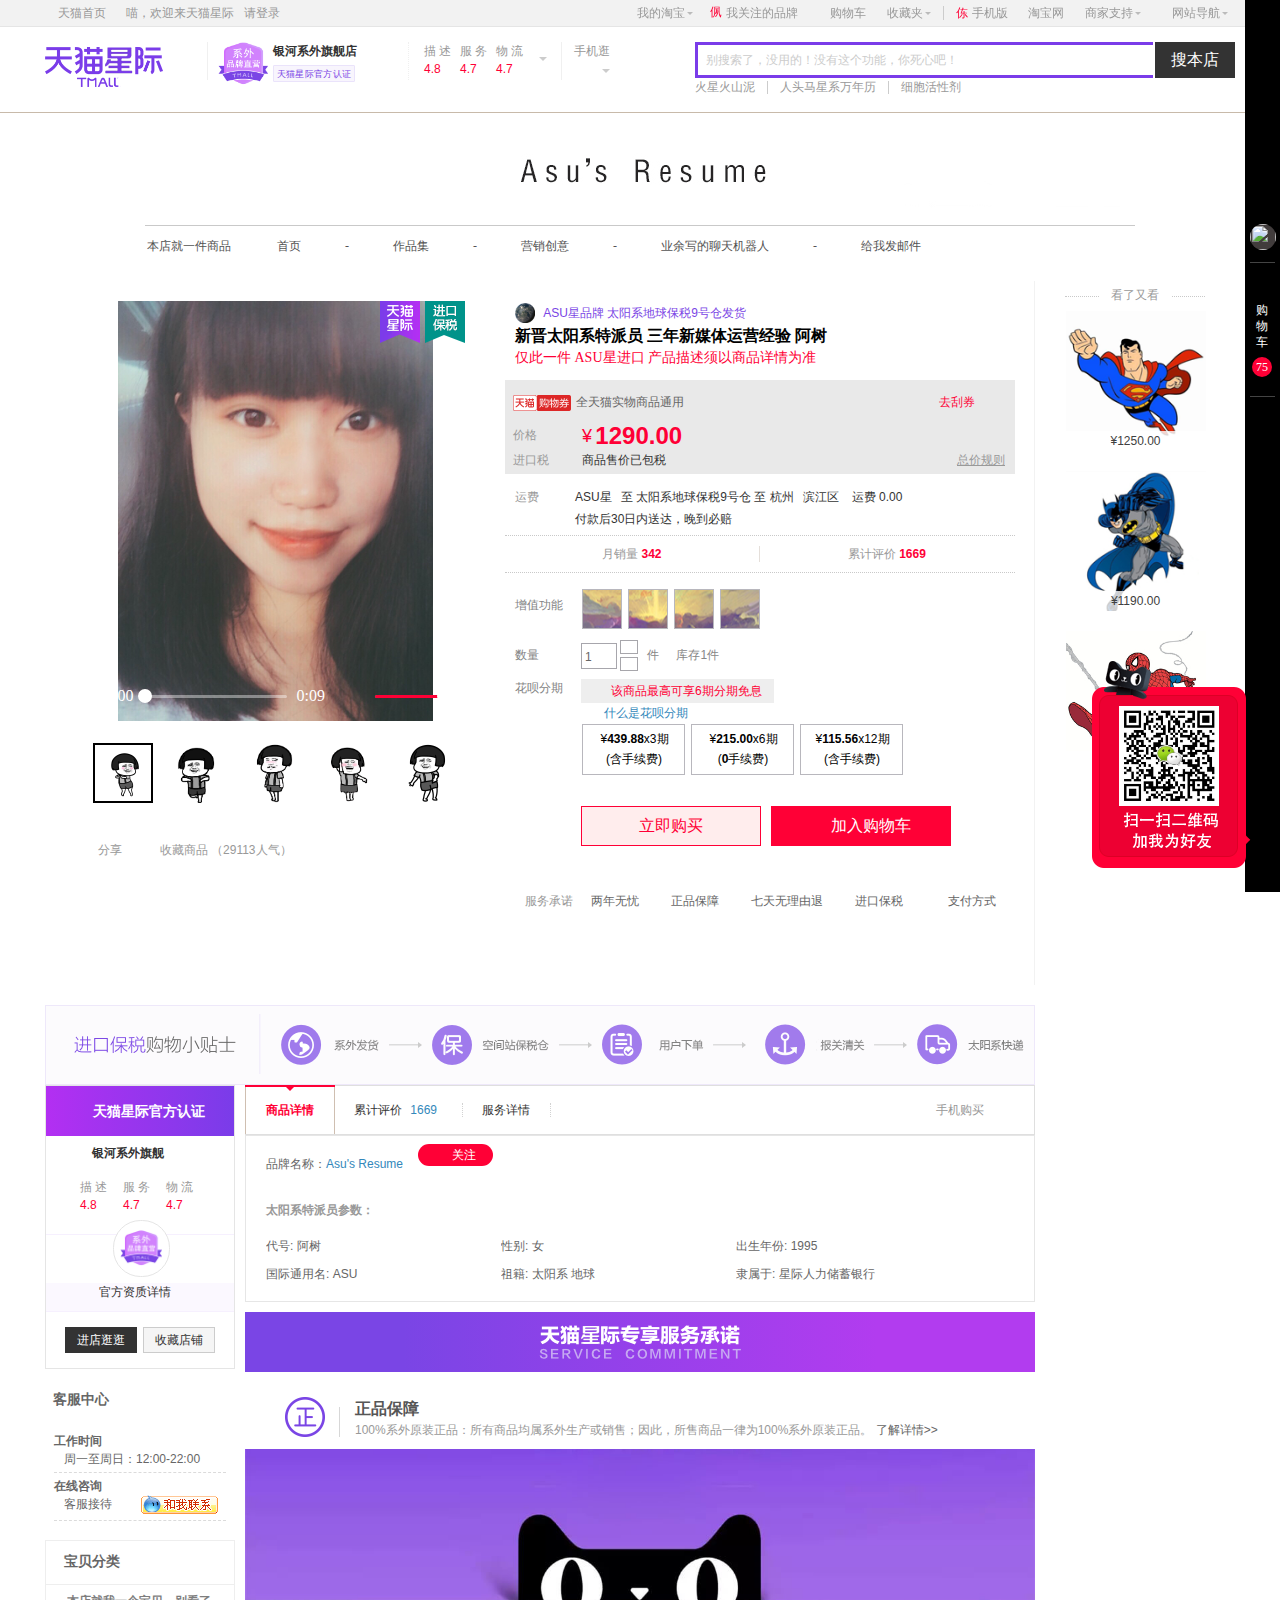
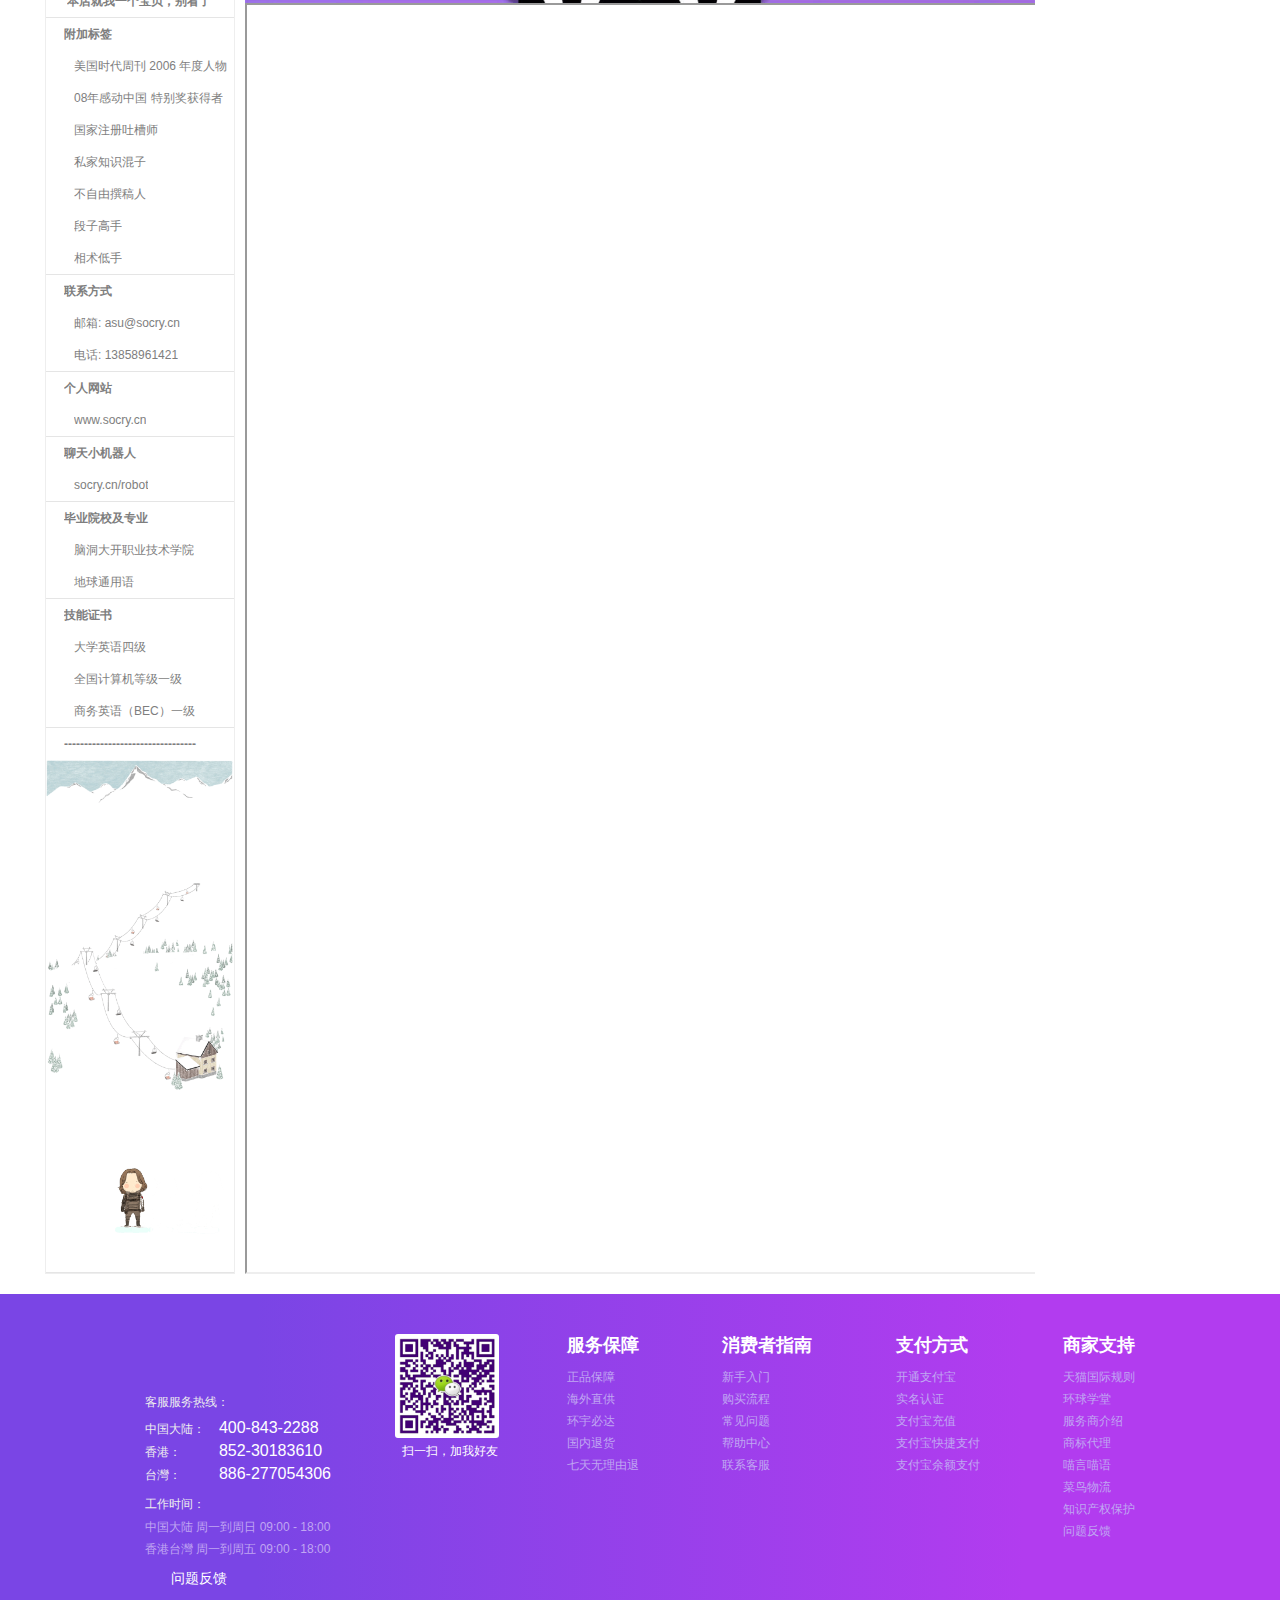
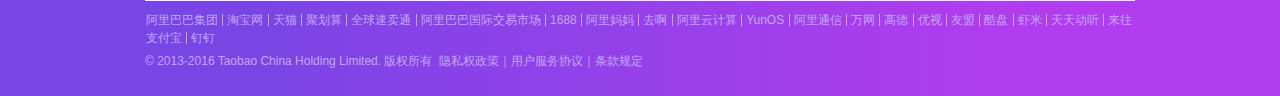
==== index1.html @ ecffc0b3 "Add files via upload" ====
﻿<html class="w1190 ks-gecko55 ks-gecko ks-firefox55 ks-firefox w1190 ks-webkit537 ks-webkit ks-chrome55 ks-chrome browser-Chromium w1190 ks-webkit537 ks-webkit ks-chrome55 ks-chrome browser-Chromium w1190 ks-webkit537 ks-webkit ks-chrome55 ks-chrome browser-Chromium w1190 ks-webkit537 ks-webkit ks-chrome55 ks-chrome browser-Chromium w1190 ks-webkit537 ks-webkit ks-chrome55 ks-chrome browser-Chromium w1190 w1190 ks-webkit537 ks-webkit ks-chrome55 ks-chrome browser-Chromium w1190 ks-webkit537 ks-webkit ks-chrome55 ks-chrome browser-Chromium w1190 ks-gecko56 ks-gecko ks-firefox56 ks-firefox"><head>
<meta content="text/html; charset=UTF-8" http-equiv="Content-Type">





    <meta charset="gbk">
    <meta name="renderer" content="webkit">
    <meta http-equiv="X-UA-Compatible" content="IE=Edge">
    


   	<meta name="keywords" content="星际特派员阿树">
<meta name="description" content="欢迎前来淘宝网实力旺铺，选购星际特派员 搞笑夫斯基 阿树,想了解详情更多与阿树有关的消息，请进入银河系外旗舰实力旺铺，更多商品任你选购">



                                

                        		                                                                                                        		                                                                                        		        		


                                                                                                                		                                        		                                                        		        								

                                

                        												        		                                                                        										                						

                                
												
		






        				    
    
                    
    
            <title>星际特派员 阿树-tmall.universe天猫星际</title>
    <link rel="shortcut icon" href="pic/l.png" type="image/x-icon">
    
                        

                    

        <!-- globalmodule version: 3.0.80 -->







    
                        
            
                
	
            <meta name="spm-id" content="a220o">
    			<meta name="referrer" content="always">
					<meta name="microscope-data" content="pageId=1315923554;prototypeId=2;siteId=2; shopId=149507399; userid=2821996749;">
	            
    
    
    
    
    
    

    
    
            
          
 
    

        

             




<link rel="canonical" href="index.html"><link rel="alternate" hreflang="zh-Hant" href="index.html">




<link media="all" href="index.css" type="text/css" rel="stylesheet">
</head>
<body class="enableHover" data-spm="1000855"><iframe style="width: 1px; height: 1px; position: absolute; display: none;" src="index_1.html" data-spm-act-id="0.0.0.0.0"></iframe>

                            <!-- common header-->
            





    
    <!--from fragment-->
<div id="site-nav" data-spm="a2226mz" role="navigation" data-spm-max-idx="19">
    <div id="sn-bg">
        <div class="sn-bg-right">
        </div>
    </div>
    <div id="sn-bd">
        <b class="sn-edge"></b>
        <div class="sn-container">
            <p class="sn-back-home"><i class="mui-global-iconfont">󰄫</i><a href="#" data-spm-anchor-id="a220o.1000855.a2226mz.2">天猫首页</a></p><p id="login-info" class="sn-login-info"><em>喵，欢迎来天猫星际</em><a class="sn-login" href="#" target="_top" data-spm-anchor-id="a220o.1000855.a2226mz.7">请登录</a></p>
            <ul class="sn-quick-menu">
                <li class="sn-mytaobao menu-item j_MyTaobao">
                    <div class="sn-menu">
                        <a class="menu-hd" href="#" target="_top" rel="nofollow" tabindex="0" aria-haspopup="true" aria-expanded="false" data-spm-anchor-id="a220o.1000855.a2226mz.8">我的淘宝<b></b></a>
                        <div class="menu-bd" role="menu" aria-hidden="true" id="menu-210">
                            <div class="menu-bd-panel" id="myTaobaoPanel">
                                <a href="#" target="_top" rel="nofollow" data-spm-anchor-id="a220o.1000855.a2226mz.9">已买到的宝贝</a>
                                <a href="#" target="_top" rel="nofollow" data-spm-anchor-id="a220o.1000855.a2226mz.10">已卖出的宝贝</a>
                            </div>
                        </div>
                    </div>
                </li>
                <li class="sn-seller-center hidden j_SellerCenter">
                    <a target="_top" href="https://mai.taobao.com/seller_admin.htm" data-spm-anchor-id="a220o.1000855.a2226mz.11">商家中心</a>
                </li>
                <li class="sn-mybrand"><i class="mui-global-iconfont">㑉</i>
                    <a target="_top" id="J_SnMyBrand" class="sn-mybrand-link" href="#" data-spm-anchor-id="a220o.1000855.a2226mz.12">我关注的品牌</a>
                </li>
                <li class="sn-cart"><i class="mui-global-iconfont">󰅈</i>
                    <a class="sn-cart-link" href="#" target="_top" rel="nofollow" data-spm-anchor-id="a220o.1000855.a2226mz.13">购物车</a>
                </li>
                <li class="sn-favorite menu-item">
                    <div class="sn-menu">
                        <a class="menu-hd" href="#" target="_top" rel="nofollow" tabindex="0" aria-haspopup="true" aria-expanded="false" data-spm-anchor-id="a220o.1000855.a2226mz.14">收藏夹<b></b></a>

                        <div class="menu-bd" role="menu" aria-hidden="true" id="menu-212">
                            <div class="menu-bd-panel">
                                <a href="#" target="_top" rel="nofollow" data-spm-anchor-id="a220o.1000855.a2226mz.15">收藏的宝贝</a>
                                <a href="#" target="_top" rel="nofollow" data-spm-anchor-id="a220o.1000855.a2226mz.16">收藏的店铺</a>
                            </div>
                        </div>
                    </div>
                </li>
                <li class="sn-separator"></li>
                <li class="sn-mobile">
                    <i class="mui-global-iconfont">㑈</i>
                    <a title="天猫无线" target="_top" class="sn-mobile-link" href="#" data-spm-anchor-id="a220o.1000855.a2226mz.17">手机版</a>
                </li>
                <li class="sn-home">
                    <a href="#" data-spm-anchor-id="a220o.1000855.a2226mz.18">淘宝网</a>
                </li>
                <li class="sn-seller menu-item">
                    <div class="sn-menu J_DirectPromo">
                        <a class="menu-hd" href="#" target="_top" data-spm-anchor-id="a220o.1000855.a2226mz.19">商家支持<b></b></a>
                        <div class="menu-bd sn-seller-lazy">
                        </div>
                    </div>
                </li>
                <li class="sn-sitemap">
                    <div class="sn-menu">
                        <h3 class="menu-hd"><i class="mui-global-iconfont"></i><span>网站导航</span><b></b></h3>
                        <div class="menu-bd sn-sitemap-lazy sn-sitemap-bd" data-spm="a2228l4">
                        </div>
                    </div>
                </li>
            </ul>
        </div>
    </div>
</div>


<div id="header" class="tm-chn-hk ">
<!-- global logo-->
<div id="headerCon">
            


<span id="mallLogo" data-module-id="100">
  <span class="mlogo">
    <a href="#" target="_top" title="天猫国际" style="width: 118px; height: 40px;" data-spm-anchor-id="a220o.1000855.0.0">
    	<img src="pic/1.png" style="width: 118px; height: 40px;" alt="天猫国际Tmall.hk">
    </a>
  </span>
  
</span>
    
        
        <div id="shopExtra" data-spm="1997427721" data-spm-max-idx="2">
    <div class="slogo">
                    <div class="slogo-shoptag" style="width: 50px; height: 43px;">
                
                                    <img src="pic/2.png" alt="logo图">
                            </div>
                <a class="slogo-shopname" href="https://socry.cn" data-spm="d4918089" data-spm-anchor-id="a220o.1000855.1997427721.d4918089"><strong>银河系外旗舰店</strong></a>
        <div class="slogo-extraicon slogo-extraicon-hasicon  ">
                        <span class="slogo-shoptag-icon slogo-shoptag-icon-2"><span class="slogo-shoptag-icon-font">天猫星际官方认证</span></span>
                        <span class="ww-light ww-static" data-nick="danielwellington%E6%B5%B7%E5%A4%96%E6%97%97%E8%88%B0" data-tnick="danielwellington%E6%B5%B7%E5%A4%96%E6%97%97%E8%88%B0" data-encode="true" data-display="inline" data-icon="static"><a href="https://socry.cn/Robot" target="_top" class="ww-inline ww-online" title="点此可以直接和卖家交流选好的宝贝，或相互交流网购体验，还支持语音视频噢。" data-spm-anchor-id="a220o.1000855.1997427721.2"><span>旺旺在线</span></a></span>
        </div>
    </div>
    <div id="shop-info">
    <div style="display: none;">
        <input id="dsr-url" value="//count.taobao.com/counter3?keys=SM_368_dsr-250f61df17fa7b512d675264b2f9e528" type="hidden">
        <input id="dsr-userid" value="2821996749" type="hidden">
        <input id="dsr-ratelink" value="//rate.taobao.com/user-rate-UvCgyvFkSMCc0OQTT.htm" type="hidden">
    </div>
        
        <div class="main-info">
                                    <div class="shopdsr-item">
                    <div class="shopdsr-title">描 述</div>
                                            <div class="shopdsr-score shopdsr-score-equal-ctrl"><span class="shopdsr-score-con">4.8</span><s class="shopdsr-score-equal"></s></div>
                                    </div>
                                        <div class="shopdsr-item">
                    <div class="shopdsr-title">服 务</div>
                                            <div class="shopdsr-score shopdsr-score-equal-ctrl"><span class="shopdsr-score-con">4.7</span><s class="shopdsr-score-equal"></s></div>
                                    </div>
                                        <div class="shopdsr-item">
                    <div class="shopdsr-title">物 流</div>
                                            <div class="shopdsr-score shopdsr-score-equal-ctrl"><span class="shopdsr-score-con">4.7</span><s class="shopdsr-score-equal"></s></div>
                                    </div>
                        <a class="slogo-triangle"><i class="icon-triangle"></i></a>
            </div>
                    <!--isHK:  ,isShow: false -->
    <div class="extra-info ">
        <textarea class="ks-datalazyload" tabindex="-1">                &lt;div class="bd"&gt;
            &lt;div data-spm="d4918101" class="shop-rate"&gt;
                                    &lt;h4&gt;店铺动态评分&lt;!--盟主aaa--&gt;
                        &lt;span class="compare"&gt;与同行业相比&lt;/span&gt;
                    &lt;/h4&gt;
                    &lt;ul&gt;
                        &lt;li&gt;
                            描述相符：&lt;a target="_blank" href="//rate.taobao.com/user-rate-UvCgyvFkSMCc0OQTT.htm"&gt;
                                                            &lt;em class="count" title="4.83269分"&gt;4.8&lt;/em&gt;
                                                    &lt;span class="rateinfo" title="计算规则:(同行业平均分-店铺得分)/(同行业平均分-同行业店铺最低得分)"&gt;
                                                                                                                    &lt;b class="lower"&gt;&lt;/b&gt;&lt;em class="lower"&gt;0.70%&lt;/em&gt;
                                                                                                            &lt;/span&gt;
                                                    &lt;/a&gt;
                        &lt;/li&gt;
                        &lt;li&gt;
                            服务态度：&lt;a target="_blank" href="//rate.taobao.com/user-rate-UvCgyvFkSMCc0OQTT.htm"&gt;
                                                            &lt;em class="count" title="4.79383分"&gt;4.7&lt;/em&gt;
                                                &lt;span class="rateinfo" title=" 计算规则:(店铺得分-同行业平均分)/(同行业店铺最高得分-同行业平均分) "&gt;
                                                                                                            &lt;b class="fair"&gt;&lt;/b&gt;&lt;em&gt;--------&lt;/em&gt;
                                                                                                    &lt;/span&gt;
                                                    &lt;/a&gt;
                        &lt;/li&gt;
                        &lt;li&gt;
                            发货速度：&lt;a target="_blank" href="//rate.taobao.com/user-rate-UvCgyvFkSMCc0OQTT.htm"&gt;
                                                            &lt;em class="count" title="4.74493分"&gt;4.7&lt;/em&gt;
                                                &lt;span class="rateinfo" title="计算规则:(同行业平均分-店铺得分)/(同行业平均分-同行业店铺最低得分)"&gt;
                                                                                                            &lt;b class="lower"&gt;&lt;/b&gt;&lt;em
                                                            class="lower"&gt;1.84%&lt;/em&gt;
                                                                                                    &lt;/span&gt;
                                                    &lt;/a&gt;
                        &lt;/li&gt;
                    &lt;/ul&gt;
                            &lt;/div&gt;
            &lt;div class="extend"&gt;
                &lt;h4 class="title"&gt;店铺服务&lt;/h4&gt;
                &lt;ul&gt;
                    &lt;li class="shopkeeper"&gt;
                        &lt;label&gt;掌　　柜：&lt;/label&gt;
                        &lt;div class="right"&gt;
                            &lt;a href="//rate.taobao.com/user-rate-UvCgyvFkSMCc0OQTT.htm" data-spm="d4918097"&gt;danielwellington海外旗舰&lt;/a&gt;
                        &lt;/div&gt;
                    &lt;/li&gt;

                    &lt;li&gt;
                        &lt;label&gt;客　　服：&lt;/label&gt;
                        &lt;div class="right"&gt;
                                        &lt;span class="J_WangWang ww-light ww-large" data-nick="danielwellington%E6%B5%B7%E5%A4%96%E6%97%97%E8%88%B0" data-tnick="danielwellington%E6%B5%B7%E5%A4%96%E6%97%97%E8%88%B0"
                                              data-encode="true" data-display="inline" data-icon="static"&gt;&lt;/span&gt;
                        &lt;/div&gt;
                    &lt;/li&gt;

                    
                    
                    


                    &lt;li class="locus"&gt;
                        &lt;label&gt;
                            所 在 地：
                        &lt;/label&gt;
                                                    &lt;div class="right"&gt;
                                广东,  深圳
                            &lt;/div&gt;
                                            &lt;/li&gt;
                    
                    
                                    &lt;/ul&gt;
            &lt;/div&gt;

            &lt;div class="other"&gt;
                &lt;a class="enter-shop" href="https://socry.cn" data-spm="d4918105"&gt;&lt;i&gt;&lt;/i&gt;&lt;span&gt;进店逛逛&lt;/span&gt;&lt;/a&gt;
                &lt;a id="xshop_collection_href"
                   href="https://socry.cn"
                   mercury:params="id=149507399&amp;itemid=149507399&amp;itemtype=0&amp;ownerid=250f61df17fa7b512d675264b2f9e528"
                   class="J_PopupTrigger collection xshop_sc J_TDialogTrigger J_TokenSign" data-width="440"
                   data-height="290" data-closebtn="true"&gt;
                    &lt;i&gt;&lt;/i&gt;&lt;span&gt;收藏本店&lt;/span&gt;
                &lt;/a&gt;
            &lt;/div&gt;
        &lt;/div&gt;
        </textarea>
    </div>
    </div>
    </div><div class="shopwt"><div class="shopwt-desc">
    <div class="shopwt-title">手机逛</div>
    <i class="shopwt-qr"></i>
</div>
<a class="slogo-triangle">
    <i class="icon-triangle"></i>
</a>
<div class="tm-qrcode-hpic">
    <img width="140">
    <p class="J_QrcodeHeadText">扫一扫，手机逛起来</p>
</div></div>
    
<div class="header-extra">
    <div id="mallSearch" class="mall-search">
                                <form name="searchTop" action="index.html" class="mallSearch-form" accept-charset="gbk">
            <fieldset>
                <legend>天猫搜索</legend>
                <div class="mallSearch-input clearfix">
                    <div class="defaultSearch">
                        <div id="s-combobox-1046" class="s-combobox"><div class="s-combobox-input-wrap"><input name="q" accesskey="s" autocomplete="off" x-webkit-speech="" x-webkit-grammar="builtin:translate" value="" id="mq" class="s-combobox-input" role="combobox" aria-haspopup="true" title="请输入搜索文字" aria-label="请输入搜索文字" type="text"></div><label for="mq" class="s-combobox-placeholder" style="color: rgb(204, 204, 204); visibility: visible;">别搜索了，没用的！没有这个功能，你死心吧！</label></div>
                        <button id="J_SearchBtn" type="submit">
                                                    搜天猫星际
                                                <s></s></button>
                                        </div>
                    <button id="J_CurrShopBtn" class="currShopBtn" type="button">搜本店<s></s></button>
                    <input id="J_Type" name="type" value="p" type="hidden">
                    <input id="J_MallSearchStyle" name="style" value="" type="hidden">
                    <input id="J_Cat" name="cat" value="all" type="hidden">
                </div>
            </fieldset>
        </form>
    <ul class="s-hot-query"><li class=""><a href="javascript:;" data-params="q=火星火山泥&amp;type=p&amp;cat=55858041&amp;click_id=火星火山泥&amp;from=hk.detail.pc_0.1_hq" data-spm-anchor-id="a220o.1000855.0.0">火星火山泥</a></li><li class=""><a href="javascript:;" data-params="q=人头马星系万年历&amp;type=p&amp;cat=55874043&amp;click_id=人头马星系万年历&amp;from=hk.detail.pc_0.2_hq" data-spm-anchor-id="a220o.1000855.0.0">人头马星系万年历</a></li><li class=""><a href="javascript:;" data-params="q=细胞活性剂&amp;type=p&amp;cat=50108176&amp;click_id=细胞活性剂&amp;from=hk.detail.pc_0.3_hq">细胞活性剂</a></li></ul></div>
</div>
</div>
            <input id="J_ShopSearchUrl" value="#" type="hidden">
    </div>

    
   <div data-spm="1998132232" id="J_dingtian">
    			
			<!--  ESIBanner开始 -->
		<!-- position : TOP , params:  -->
						<!--  ESIBanner结束 -->
	    </div>
    

            <div id="page">
<div id="content" data-cat="J_Cat" data-type="normal">
				


	
	
				<!-- 店铺异步，不会显示页头 -->
		<!--hdkey:new_p_lazy_sid149507399_pid1315923554,cacheAt:2017-10-05 20:26:56,ip:sitemisc010179030187.et2--><div class="tb-shop" id="hd"><div class="layout grid-m J_TLayout" data-widgetid="14597044157" data-componentid="23" data-prototypeid="23" data-id="14597044157" data-max="">
        <div class="col-main">
        <div class="main-wrap J_TRegion" data-modules="main" data-width="h990" data-max="">
            <div class="J_TModule" data-widgetid="16452694095" id="shop16452694095" data-componentid="5001" data-spm="110.0.5001-16452694095" microscope-data="5001-16452694095" data-title="店铺招牌">    <div class="skin-box tb-module tshop-pbsm tshop-pbsm-shop-custom-banner" style="position: relative;">
        <s class="skin-box-tp"><b></b></s>
        <div class="skin-box-hd disappear">
            <i class="hd-icon"></i>

            <h3><span>店标</span></h3>

            <div class="skin-box-act">
                <a href="#" class="more">更多</a>
            </div>
        </div>
        <div class="skin-box-bd">
                                                                            
            
            <div>
                                    <div class="banner-box"><div class="rel" data-title="power by junezx 3.0" style="position: relative; overflow: visible; width: 1920px; height: 120px; background: rgb(255, 255, 255) url('pic/3.jpg') no-repeat scroll 50% 50%; line-height: normal; margin-left: 50%; left: -960px; z-index: 1;" data-rn="av0it">&nbsp;</div></div>
                            </div>
                    </div>
        <s class="skin-box-bt"><b></b></s>
                    
        
        

    </div>
</div>
<div class="J_TModule" data-widgetid="14597044159" id="shop14597044159" data-componentid="5002" data-spm="110.0.5002-14597044159" microscope-data="5002-14597044159" data-title="导航" data-spm-max-idx="11"><!-- navigatorForCharge,${renderForDetailLeft}, ${showForceShow} dcPageId: -->
<!--hasDcOnNav :  , hasDcPage :  , isMQQ:${isMQQ}, pageType:2 -->
<div class="skin-box tb-module tshop-pbsm tshop-pbsm-shop-nav-ch " style="display: block; visibility: visible;">
    <s class="skin-box-tp"><b></b></s>

    <div class="skin-box-bd">
                    <div class="all-cats popup-container">
                <div class="all-cats-trigger popup-trigger">
                    <a class="link " data-spm-wangpu-module-id="5002-14597044159" data-spm-anchor-id="a220o.1000855.w5002-14597044159.1">
                     <span class="title">
                                                      本店就一件商品
                                              </span>
                        <i class="popup-icon"></i>
                    </a>
                </div>
                
            </div>
                <ul class="menu-list">
                        			                             				                            <li class="menu" data-page-id="1315923553">
                            <a class="link" href="#" rel="nofollow" data-spm-wangpu-module-id="5002-14597044159" data-spm-anchor-id="a220o.1000855.w5002-14597044159.2"><span class="title">首页</span></a>   <!--444 1315923553   0 444-->
                        </li>
					                    
                    <!-- isShowHuodongNavTab:  -->
                    
                
                                     			                                                                         <!-- notShowPageIds:  id: 1505913404  type: 2 -->
                                                <li class="menu" data-page-id="1505913404">
                            <!--  item.id=1505913404  ugoPageId= -->
                                                        <a class="link" rel="nofollow" data-spm-wangpu-module-id="5002-14597044159" data-spm-anchor-id="a220o.1000855.w5002-14597044159.3">
                                    <span class="title">-</span></a><a class="link" href="http://socry.cn/z" rel="nofollow" data-spm-wangpu-module-id="5002-14597044159" data-spm-anchor-id="a220o.1000855.w5002-14597044159.3" target="_blank">
                                    <span class="title">作品集</span></a>
                        </li>
                                                            
                                     			                                                                         <!-- notShowPageIds:  id: 1440637746  type: 2 -->
                                                <li class="menu" data-page-id="1440637746">
                            <!--  item.id=1440637746  ugoPageId= -->
                                                        <a class="link" rel="nofollow" data-spm-wangpu-module-id="5002-14597044159" data-spm-anchor-id="a220o.1000855.w5002-14597044159.4">
                                    <span class="title">-</span></a>
                        </li>
                                                            
                                     			                                                                         <!-- notShowPageIds:  id: 1333673440  type: 2 -->
                                                <li class="menu" data-page-id="1333673440">
                            <!--  item.id=1333673440  ugoPageId= -->
                                                        <a class="link" href="#" rel="nofollow" data-spm-wangpu-module-id="5002-14597044159" data-spm-anchor-id="a220o.1000855.w5002-14597044159.5">
                                    <span class="title"> 营销创意 </span></a>
                        </li>
                                                            
                                     			                                                                         <!-- notShowPageIds:  id: 1333669263  type: 2 -->
                                                <li class="menu" data-page-id="1333669263">
                            <!--  item.id=1333669263  ugoPageId= -->
                                                        <a class="link" rel="nofollow" data-spm-wangpu-module-id="5002-14597044159" data-spm-anchor-id="a220o.1000855.w5002-14597044159.6" target="_blank">
                                    <span class="title">-</span></a>
                        </li>
                                                            
                                     			                                                                         <!-- notShowPageIds:  id: 1359710154  type: 2 -->
                                                <li class="menu" data-page-id="1359710154">
                            <!--  item.id=1359710154  ugoPageId= -->
                                                        <a class="link" href="http://socry.cn/robot" rel="nofollow" data-spm-wangpu-module-id="5002-14597044159" data-spm-anchor-id="a220o.1000855.w5002-14597044159.7" target="_blank">
                                    <span class="title"> 业余写的聊天机器人 </span></a>
                        </li>
                                                            
                                     			                                                                         <!-- notShowPageIds:  id: 1315923556  type: 2 -->
                                                <li class="menu" data-page-id="1315923556">
                            <!--  item.id=1315923556  ugoPageId= -->
                                                        <a class="link" rel="nofollow" data-spm-wangpu-module-id="5002-14597044159" data-spm-anchor-id="a220o.1000855.w5002-14597044159.8">
                                    <span class="title">-</span></a>
                        </li>
                                                            
                                     			                                                                         <!-- notShowPageIds:  id: 1512904954  type: 2 -->
                                                
                                                            
                                     			                                                                         
                                                
                                                            
                                     			                                                 <li class="menu" data-link-id="13604638">
                                                                    <a class="link" href="#" target="_top" rel="nofollow" data-spm-wangpu-module-id="5002-14597044159" data-spm-anchor-id="a220o.1000855.w5002-14597044159.11"><span class="title"> 给我发邮件 </span></a>
                    </li>
                
                                             </ul>
    </div>
    <s class="skin-box-bt"><b></b></s>
            
    </div>
</div>

        </div>
    </div>
</div> </div>
		<div id="detail"><div id="J_DetailMeta" class="tm-detail-meta tm-clear" role="form">
<div class="tm-clear">

	
<div class="tb-property">
		        <div class="tb-wrap">
	    			
<div class="tb-detail-hd">
    
  
<div class="fromName"><img src="pic/se.png" width="20" height="20">&nbsp;ASU星品牌 太阳系地球保税9号仓发货</div><h1 data-spm="1000983">	
					 新晋太阳系特派员 三年新媒体运营经验 阿树
	</h1>

			
 	<p class="newp">
				
		        							仅此一件 ASU星进口   产品描述须以商品详情为准						
			</p>
                                    <div class="tb-detail-sellpoint"></div></div>
							 				<!--引入normalBasic-->
				<div class="tm-fcs-panel">
    		 	    <div class="tm-coupon-panel"><img src="pic/6.png" height="16">全天猫实物商品通用 <a id="J_guaGuaKaPc" target="_blank" data-spm-anchor-id="a220o.1000855.0.0">去刮券</a></div><dl class="tm-price-panel tm-price-cur" id="J_StrPriceModBox">
        <dt class="tb-metatit">价格</dt>
        <dd><em class="tm-yen">¥</em> <span class="tm-price">1290.00</span><div class="staticPromoTip">
					<!--rullBanner ids:$ids true-->

			</div></dd>
    </dl><dl class="tm-promo-panel" id="J_PromoPrice" data-label="促销价" style="display: none;"><dt class="tb-metatit">促销价</dt><dd></dd></dl>
	 
                 
<dl class="tm-shopPromo-panel"></dl><dl class="tariff-rule"><dt class="tb-metatit">进口税</dt><dd>商品售价已包税<a href="#" class="c_totalRule" data-spm-anchor-id="a220o.1000855.0.0">总价规则</a></dd></dl></div>
<div class="tb-meta">
     	        <dl class="tm-delivery-panel" id="J_RSPostageCont"><dt class="tb-metatit">运费</dt><dd>
            <div class="tb-postAge"><span class="tb-deliveryAdd" id="J_deliveryAdd">ASU星</span><span id="J_interRegion">&nbsp;至&nbsp;太阳系地球保税9号仓&nbsp;</span>至
                <span id="J_AddrSelectTrigger" class="mui_addr_tri"><span role="button" tabindex="0" aria-haspopup="true" data-code="330700" class="mui_addr_tri_1">杭州<i class="mui_addr_icon"></i></span><span role="button" tabindex="0" aria-haspopup="true" data-code="330702" class="mui_addr_tri_2">滨江区<i class="mui_addr_icon"></i></span></span>
                <div id="J_PostageToggleCont" class="tb-postAge-info"><p>     运费     <em class="tm-yen">0.00</em>           </p></div>
				            </div>
                    <div class="signText">付款后30日内送达，晚到必赔</div></dd></dl>
	    	 
											</div>
<ul class="tm-ind-panel">
                 			<li class="tm-ind-item tm-ind-sellCount" data-label="月销量"><div class="tm-indcon"><span class="tm-label">月销量</span><span class="tm-count">342</span></div></li>
            <li class="tm-ind-item tm-ind-reviewCount canClick tm-line3" id="J_ItemRates"><div class="tm-indcon"><span class="tm-label">累计评价</span><span class="tm-count">1669</span></div></li>
    	
			</ul>

				  	<div class="tb-key">
		<div class="tb-skin">
    		<div class="tb-sku">
                																						
			
			
													<dl class="tb-prop tm-sale-prop tm-clear tm-img-prop ">
					<dt class="tb-metatit">增值功能</dt>
										<dd>
					<ul data-property="增值功能" class="tm-clear J_TSaleProp tb-img     ">
			
					  										<li data-value="1627207:3232483" title="学习能力强">
						<a href="#" style="background:url(pic/p1.png) center no-repeat;" role="button" tabindex="0" data-spm-anchor-id="a220o.1000855.0.0">
														<span>学习能力强</span>
						</a>
					</li>
						    														
			
			
									
					  										<li data-value="1627207:3232484" title="擅于总结归纳，举一反三">
						<a href="#" style="background:url(pic/p2.png) center no-repeat;" role="button" tabindex="0">
														<span>擅于总结归纳，举一反三</span>
						</a>
					</li>
						    														
			
			
									
					  										<li data-value="1627207:3232481" title="愿意思考，想法天马行空">
						<a href="#" style="background:url(pic/p3.png) center no-repeat;" role="button" tabindex="0">
														<span>愿意思考，想法天马行空</span>
						</a>
					</li>
						    														
			
			
									
					  										<li data-value="1627207:90554" title="具体看下方">
						<a href="#" style="background:url(pic/p4.png) center no-repeat;" role="button" tabindex="0">
														<span>具体看下方</span>
						</a>
					</li>
						    							</ul>
			  	</dd>
			  </dl>
														        										    				<dl class="tb-amount tm-clear">
	<dt class="tb-metatit">数量</dt>
	<dd id="J_Amount"><span class="tb-amount-widget mui-amount-wrap">
			<input class="tb-text mui-amount-input" value="1" maxlength="8" title="请输入购买量" type="text">
			<span class="mui-amount-btn">
                <span class="mui-amount-increase"></span>
                <span class="mui-amount-decrease"></span>
			</span>
						<span class="mui-amount-unit">件</span>
					</span>
		
					<em id="J_EmStock" class="tb-hidden" style="display: inline;">库存1件</em>
				<span id="J_StockTips">
											</span>
	</dd>
</dl>
    			                
				    			
    <dl id="J_Progressive" class="tb-prop tm-clear tb-hidden" style="display: block;">
        <dt class="tb-metatit">花呗分期</dt>
        <dd>
            <div class="huabeilabel"><p class="info"><i class="huabei"></i>该商品最高可享6期分期免息</p></div><div class="mui-msg mui-msg-clean"><div class="mui-msg-con mui-msg-attention"><a href="https://service.tmall.com/support/tmall/knowledge-6703284.htm" target="_top">什么是花呗分期</a><s class="mui-msg-icon"></s></div></div><ul class="tm-clear">
                
            <li data-key="3p" class="progressive-item"><a href="#"><span class="j-content"><span class="tm-msg"><em>¥</em><strong>439.88</strong>x3期</span><br><span class="tm-feeDesc">(含手续费)</span></span></a><i>已选中</i></li><li data-key="6p" class="progressive-item"><a href="#"><span class="j-content"><span class="tm-msg"><em>¥</em><strong>215.00</strong>x6期</span><br><span class="tm-feeDesc">(<strong>0</strong>手续费)</span></span></a><i>已选中</i></li><li data-key="12p" class="progressive-item"><a href="#" data-spm-anchor-id="a220o.1000855.0.0"><span class="j-content"><span class="tm-msg"><em>¥</em><strong>115.56</strong>x12期</span><br><span class="tm-feeDesc">(含手续费)</span></span></a><i>已选中</i></li></ul>
        </dd>
    </dl>
        		<div class="tb-action tm-clear">
																	                <div class="tb-btn-buy tb-btn-sku">
                    <a id="J_LinkBuy" href="#" rel="nofollow" data-addfastbuy="true" title="点击此按钮，到下一步确认购买信息。" role="button" data-spm-anchor-id="a220o.1000855.0.0">立即购买<span class="ensureText">确认</span></a>
                </div>
							        						            <div class="tb-btn-basket tb-btn-sku"><a href="#" rel="nofollow" id="J_LinkBasket" role="button"><i></i>加入购物车<span class="ensureText">确认</span></a></div>
			            <div class="tb-btn-add tb-btn-sku tb-hidden"><a href="#" rel="nofollow" id="J_LinkAdd" role="button"><i></i>加入购物车</a></div>
        			</div>
            				</div>
        </div>
	</div>
	
		            <div class="tm-ser tm-clear">
                                                        	            <dl class="tm-clear">
                                    <dt class="tb-metatit">服务承诺</dt>
                                <dd class="tm-laysku-dd">
                    <ul class="tb-serPromise"><li><a href="#" title="商家依据服务规范在承诺的时效内向消费者提供退货或更换或维修或保养的服务" target="_top" data-spm-anchor-id="a220o.1000855.0.0">两年无忧</a></li><li><a href="#" title="承诺正品保障，假一赔五" target="_top" data-spm-anchor-id="a220o.1000855.0.0">正品保障</a></li><li><a href="#" title="七天无理由退" target="_top" data-spm-anchor-id="a220o.1000855.0.0">七天无理由退</a></li><li><a href="#" title="进口商品承诺由国内保税区发货" target="_top" data-spm-anchor-id="a220o.1000855.0.0">进口保税</a></li></ul>
                </dd>
            </dl>
                                						            	<div class="tm-pay-box">
                <div class="tm-pay">
                    <em class="pay-title">支付方式</em>
				                    <em title="显示所有信息" class="pay-toggler" id="J_Toggler" style="display: inline;"></em>
				                    <div data-spm="1998099674" class="pay-credit J_Paylist">
																										                                <a title="支持用绑定了支付宝的银行卡付款" href="#" target="_top">快捷支付 <s style="background: rgba(0, 0, 0, 0) url('pic/ju.png') no-repeat scroll center center;"></s></a>
														                                <a title="免费利用花呗额度支付，下月10号还款" href="#" target="_top">蚂蚁花呗 <s style="background: rgba(0, 0, 0, 0) url('pic/16.png') no-repeat scroll center center;"></s></a>
																																										                                <a title="支持使用余额宝付款，边赚边花" href="#" target="_top">余额宝 <s style="background: rgba(0, 0, 0, 0) url('pic/fg.png') no-repeat scroll center center;"></s></a>
													                    </div>
                </div>
            </div>
						    </div>
		    						
		
    </div>
</div>
<div data-spm="1997427645" class="tb-gallery" data-spm-max-idx="10">							<div class="tb-booth">
	<a href="javascript:void(0);" data-spm-anchor-id="a220o.1000855.1997427645.1">
	</a>
<i class="tm-video-play J_playVideo" style="display: none;">󰀓</i><i class="tm-video-stop J_stopVideo" style="display: inline;"><b></b><s></s></i><div class="tm-video-box" style="height: 420px; width: 420px;"><div class="lib-video vjs-has-started"><video class="lib-video" loop="" webkit-playsinline="webkit-playsinline" playsinline="playsinline" autoplay="true" poster="pic/img1.jpg" src="pic/36.mp4" type="video/mp4" id="360videoname"></video><div class="vjs-center-container loading">
        <button class="vjs-center-load vjs-button" role="button" type="button">
          <span class="vjs-control-text">Load</span>
        </button>
        <button class="vjs-center-start vjs-button" role="button" type="button">
          <span class="vjs-control-text">start</span>
        </button>
      </div><div class="vjs-control-bar">
        <button class="vjs-play-control vjs-control vjs-button vjs-playing" tabindex="0" role="button" type="button">
          <span class="vjs-control-text">Play</span>
        </button>
        <div class="progress-wrap"><div class="vjs-progress-bar ">
        <span class="current-time"><em class="J_CurrentTime">0:00</em></span>
        <span class="progress-bar J_ProgressBar">
          <span class="progress J_Progress" style="width: 1.89167%;">
            <span class="control J_Update"></span>
          </span>
        </span>
        <span class="total-time"><em class="J_TotalTime">0:09</em></span>
      </div></div>
        <div class="volume-wrap volume-show"><div class="vjs-volume-bar">
        <span class="vjs-icon-volume J_VolumeIcon vjs-icon-volume-muted"></span>
        <span class="volume-bar J_VolumeBar">
          <span class="volume J_Volume" style="width: 100%;">
            <span class="control J_Update"></span>
          </span>
        </span>
      </div></div>
        <button class="interact-item J_Interact_Item vjs-hidden"></button>
        <button class=" vjs-fullscreen-control vjs-control vjs-button " tabindex="0" role="button" type="button">
          <span class="vjs-control-text">Fullscreen</span>
        </button>
      </div></div></div></div>
<div class="tb-thumb-warp ">
	<a class="tb-thumb-left"><i></i></a>
	<div class="tb-thumb-content"> 
		<ul id="J_UlThumb" class="tb-thumb tm-clear">
												<li class="tb-selected">
						 						<a href="#" data-spm-anchor-id="a220o.1000855.1997427645.2"><img src="pic/a.gif" alt="商品预览图"></a>
					</li>
									<li class="">
												<a href="#" data-spm-anchor-id="a220o.1000855.1997427645.3"><img src="pic/b.gif" alt="商品预览图"></a>
					</li>
									<li class="">
												<a href="#" data-spm-anchor-id="a220o.1000855.1997427645.4"><img src="pic/c.gif" alt="商品预览图"></a>
					</li>
									<li class="">
												<a href="#" data-spm-anchor-id="a220o.1000855.1997427645.5"><img src="pic/d.gif" alt="商品预览图"></a>
					</li>
									<li class="">
												<a href="#" data-spm-anchor-id="a220o.1000855.1997427645.6"><img src="pic/e.gif" alt="商品预览图"></a>
					</li>
									</ul>
	</div>
	<a class="tb-thumb-right"><i></i></a>
</div>
		<p class="tm-action tm-clear">
    <span id="J_EditItem"></span>    			<a id="J_IShare" class="iShare tm-event" href="#" data-spm-anchor-id="a220o.1000855.1997427645.7"><i></i>分享</a>
				        <a id="J_AddFavorite" href="javascript:;" data-aldurl="//ald.taobao.com/recommend.htm?appId=03136&amp;itemId=546563288538 " class="favorite" data-spm-anchor-id="a220o.1000855.1997427645.8"><i></i><span>收藏商品</span></a>
			<!-- ruleBanner-->
			
				<span id="J_CollectCount">（29113人气）</span>    </p><ul class="tb-meta-icons"><li title="100%正品保障，100%系外直供，100%无忧退货" style="width: 40px; height: 42px; background: rgba(0, 0, 0, 0) url('pic/4.png') no-repeat scroll 0% 0%; margin-left: 5px; position: relative; top: 20px; display: block; float: left;"><a href="#" title="100%正品保障，100%海外直供，100%无忧退货" target="_top" style="width: 40px; height: 42px; display: block; position: absolute; top: 0px; left: 0px;" data-spm-anchor-id="a220o.1000855.1997427645.9"></a></li><li title="此商品承诺保税区发货" href="#" style="width: 40px; height: 42px; background: rgba(0, 0, 0, 0) url('pic/5.png') no-repeat scroll 0% 0%; margin-left: 5px; position: relative; top: 20px; display: block; float: left;"><a href="#" title="此商品承诺保税区发货" target="_top" style="width: 40px; height: 42px; display: block; position: absolute; top: 0px; left: 0px;" data-spm-anchor-id="a220o.1000855.1997427645.10"></a></li></ul></div>
 
 	<form id="J_FrmBid" name="bidForm" action="https://detail.tmall.hk/hk/item.htm?spm=a2231.7718719.2498417991.15.2f2e0b3aPwfcox&amp;acm=lb-zebra-5074-106743.1003.4.965994&amp;id=546563288538&amp;scm=1003.4.lb-zebra-5074-106743.ITEM_546563288538_965994" method="post">
        <input name="title" value="新品Daniel Wellington丹尼尔惠灵顿DW手表女 简约金属黑白表盘" type="hidden">
		<input name="x_id" value="" type="hidden">
        <input name="seller_id" value="250f61df17fa7b512d675264b2f9e528" type="hidden">
		<input name="seller_nickname" value="danielwellington海外旗舰" type="hidden">
                 <input name="who_pay_ship" value="卖家承担运费" type="hidden">
        <input name="photo_url" value="i3/2821996749/TB10pEcflcHL1JjSZFBXXaiGXXa_!!0-item_pic.jpg" type="hidden">        <input name="region" value="香港九龙" type="hidden">    	<input name="auto_post" value="false" type="hidden">
                	<input name="etm" value="post" type="hidden">
                
        <input name="virtual" value="false" type="hidden">
    	<input name="rootCatId" value="50468001" type="hidden">    	
		<input name="auto_post1" value="" type="hidden">
		
		    	
		<input id="buyer_from" name="buyer_from" value="" type="hidden">
	

    <input id="J_TokenField" value="3e34335808e9b" type="hidden"></form>
			 



 
	

</div>
<!-- ruleBanner-->
	
	<div id="ald-skuRight" class="ald-skuRight ald ald-03054" data-spm="1998025129" data-spm-max-idx="12"><div class="ald-inner ">       <div class="ald-hd ">               <s></s><span>看了又看</span>       </div>      <div class="ald-carousel"><div class="wrapCon"><ul class="ald-switchable-content">        <li>         <div class="img">        <a class="ALDCLS-act" tabindex="-1" title="超人" target="_top" data-spm-anchor-id="a220o.1000855.1998025129.1">        <img src="pic/cr.jpg">        </a>                                                    <p class="look_price">¥1250.00                                                                        </p>                                                                                </div>               </li><li>         <div class="img">        <a class="ALDCLS-act" tabindex="-1" title="蝙蝠侠" target="_top" data-spm-anchor-id="a220o.1000855.1998025129.2">        <img src="pic/bfx.jpg">        </a>                                                    <p class="look_price">¥1190.00                                                                        </p>                                                                                </div>               </li><li>         <div class="img">        <a class="ALDCLS-act" tabindex="-1" title="蜘蛛侠" target="_top" data-spm-anchor-id="a220o.1000855.1998025129.3">        <img src="pic/zzx.jpg">        </a>                                                    <p class="look_price">¥1780.00                                                                        </p>                                                                                </div>               </li>       </ul></div>       <ul class="ald-switchable-trigger">        <li class="ald-switchable-prev-btn">上一个</li>        <li class="ald-switchable-next-btn">下一个</li>       </ul>      </div></div></div></div>
</div>
	
													    <div class="tm-layout" data-spm="1998132085" data-spm-max-idx="1"><a href="#" target="_top" data-spm-anchor-id="a220o.1000855.1998132085.1"><img src="pic/7.png"></a></div>
			
		                                  		<div id="J_ShopPromtion"><!-- --></div>	
	            <div id="bd">
	        <div class="grid-s5m0 tm-clear">
	            <div class="col-main tm-clear">
	                <div id="mainwrap" class="main-wrap" role="main">
															                                                         												<div id="J_TabBarBox" style="width: 788px;"><ul id="J_TabBar" class="tabbar tm-clear"><li tabindex="0" role="tab" class="tm-selected" aria-selected="true"><a tabindex="-1" href="#description" rel="nofollow" hidefocus="true" data-index="0">商品详情</a></li><li tabindex="0" role="tab" aria-selected="false"><a tabindex="-1" href="#J_Reviews" rel="nofollow" hidefocus="true" data-index="1" data-spm-anchor-id="a220o.1000855.0.0">累计评价 <em class="J_ReviewsCount" style="display: inline;">1669</em></a></li><li tabindex="0" role="tab" aria-selected="false"><a tabindex="-1" href="#J_ServiceTab" rel="nofollow" hidefocus="true" data-index="2">服务详情</a></li><li class="tm-qrcode-icon "><a class="tm-qr-togger">手机购买</a></li></ul></div>
												 <div id="attributes" class="attributes">


		<div class="attributes-list" id="J_AttrList">
                
                    <div class="tm-clear tb-hidden tm_brandAttr" id="J_BrandAttr" style="display: block;"><div class="name">品牌名称：<a class="J_EbrandLogo" target="_top" href="#" data-spm-anchor-id="a220o.1000855.0.0">Asu's Resume</a></div><a class="tm-collectBtn j_DetailBrand" data-brandid="155201376" href="#" hidefocus="true"><i></i><span>关注</span></a></div>
        									<p class="attr-list-hd tm-clear"><em>太阳系特派员参数：</em></p>
				<ul id="J_AttrUL">
                
				                				    																																																																												<li title="代号">代号:&nbsp;阿树</li>
                                																																																																																														<li title="性别">性别:&nbsp;女</li><li title="出生年份">出生年份:&nbsp;1995</li>
                                																																																																																														<li title="国际通用名">国际通用名:&nbsp;ASU</li>
                                																																																																																														<li title="祖籍">祖籍:&nbsp;太阳系 地球 </li>
                                																																																																																														<li id="J_attrBrandName" title="隶属于">隶属于:&nbsp;星际人力储蓄银行</li>
																																																																																																						
                                																																																																																														
                                																																																																																														
                                																																																																																														
                                																																																																																														
                                																																																																																														
                                																																																																																														
                                																																																																																														
                                																																																																																																																																																																																											
                                																																																																																														
                                																																																																																														
                                																																																																																														
                                																																																																																														
                                																																																																																														
                                																																																																																														
                                																																																																																														
                                																					    
                <!-- 健字号相关-->
                		    </ul>
			
									    									</div>

</div>



		<div id="mall-banner">
				 <div data-spm="1998132255">
		 			
			<!--  ESIBanner开始 -->
		<!-- position : MIDDLE , params:  -->
						<!--  ESIBanner结束 -->
			 </div>
				<!-- ruleBanner-->
		<div id="J_DescTMS1">
			<!--rullBanner ids:$ids true-->

		</div>
		
							
	     	    													
															<div class="tm--des">
																														

<div class="zebra-hk-detail-fuwu-hd">
    <span class="bg"></span>
    <span><img src="pic/8.png" alt="天猫国际专项服务承诺"></span>
</div>

																																													

<div class="zebra-hk-detail-fuwu-bd-item">
	<div class="icon">
		<span class="br"></span>
		<img src="pic/9.png" alt="正品保障">
	</div>
	<p class="title">
		正品保障
	</p>
	<p class="desc">
		100%系外原装正品：所有商品均属系外生产或销售；因此，所售商品一律为100%系外原装正品。
		<a target="_top" class="more" href="#" data-spm-anchor-id="a220o.1000855.0.0">了解详情&gt;&gt;</a>
	</p>
</div>

																																													
<!--end-->

																										</div>
								    	</div>
<div id="J_TmpActBanner"></div>

						
						<div id="J_DcTopRightWrap">
			<div id="J_DcTopRight" class="J_DcAsyn tb-shop"><div class="J_TModule" data-widgetid="16253145750" id="shop16253145750" data-componentid="5003" data-spm="110.0.5003-16253145750" microscope-data="5003-16253145750" data-title="自定义内容区" data-spm-max-idx="1">	        <div class="skin-box tb-module tshop-pbsm tshop-pbsm-shop-self-defined">
	
        <s class="skin-box-tp"><b></b></s>
		        <div class="skin-box-bd clear-fix">
            <span>
								    <p><img src="pic/6.jpg" width="790" class="img-ks-lazyload"><iframe src="http://socry.cn/j" width="866" height="1267">
</iframe>
 </p>
							</span>
        </div>
        <s class="skin-box-bt"><b></b></s>
		
	</div>
</div>

</div>
	</div>	                		                     


	                    	                    


	                </div>
	            </div>
	           
	            	<div class="col-sub">
					<div id="J_DcShopArchive" class="J_DcAsyn" role="complementary"><div id="side-shop-info" data-spm="1997427133" data-spm-max-idx="6">
    <div class="shop-intro">
        
        <h3 class="hd shopCertificate">
            <div class="name"><b></b>天猫星际官方认证</div>

        </h3>
        

        <h3 class="hd  noneStyle ">
            <div class="name">
                <a data-spm="d4918065" class="shopLink" href="#" target="_top" data-spm-anchor-id="a220o.1000855.1997427133.d4918065">银河系外旗舰</a>
                <span class="ww-light ww-small" data-icon="small" data-nick="danielwellington%E6%B5%B7%E5%A4%96%E6%97%97%E8%88%B0" data-tnick="danielwellington%E6%B5%B7%E5%A4%96%E6%97%97%E8%88%B0" data-encode="true" data-display="inline" data-from="cntaobao" data-item="546563288538" data-items="546563288538"><a href="https://amos.alicdn.com/getcid.aw?v=3&amp;groupid=0&amp;s=1&amp;charset=utf-8&amp;uid=danielwellington%E6%B5%B7%E5%A4%96%E6%97%97%E8%88%B0&amp;site=cntaobao&amp;groupid=0&amp;s=1&amp;fromid=cntaobaoanarkh1421" target="_top" class="ww-inline ww-online" title="点此可以直接和卖家交流选好的宝贝，或相互交流网购体验，还支持语音视频噢。" data-spm-anchor-id="a220o.1000855.1997427133.2"><span>旺旺在线</span></a></span>
            </div>
            <i></i>
        </h3>

        
        
        
        
        
        <div class="main-info">
            
            <div class="shopdsr-item">
                <div class="shopdsr-title">描 述</div>
                <div class="shopdsr-score shopdsr-score-equal-ctrl">
                    <span class="shopdsr-score-con">4.8</span>
                    <s class="shopdsr-score-equal"></s>
                </div>
            </div>
            
            <div class="shopdsr-item">
                <div class="shopdsr-title">服 务</div>
                <div class="shopdsr-score shopdsr-score-equal-ctrl">
                    <span class="shopdsr-score-con">4.7</span>
                    <s class="shopdsr-score-equal"></s>
                </div>
            </div>
            
            <div class="shopdsr-item">
                <div class="shopdsr-title">物 流</div>
                <div class="shopdsr-score shopdsr-score-equal-ctrl">
                    <span class="shopdsr-score-con">4.7</span>
                    <s class="shopdsr-score-equal"></s>
                </div>
            </div>
            
            <a target="_top" href="#" style="z-index: 1; display: block; position: absolute; width: 100%; height: 100%;" data-spm-anchor-id="a220o.1000855.1997427133.3"></a>
        </div>
        

        
        <div class="certificateBlock  ">
            <div class="banner">
                <div class="wrap">
                    <div class="circle">
                        <img src="pic/2.png" width="54" height="48">
                    </div>
                </div>
            </div>
             
            <div class="rateUrl">
                <a href="#" id="letter-cert" data-spm-anchor-id="a220o.1000855.1997427133.4">官方资质详情<b></b></a>
            </div>
            

        </div>
        
        <div class="btnArea"><a data-spm="d4918061" href="#" target="_top" class="enterShop" data-spm-anchor-id="a220o.1000855.1997427133.d4918061">进店逛逛</a><a id="xshop_collection_href" href="#" mercury:params="id=149507399&amp;itemid=149507399&amp;itemtype=0&amp;ownerid=250f61df17fa7b512d675264b2f9e528" class="J_PopupTrigger collection xshop_sc J_TDialogTrigger J_TokenSign favShop" data-width="440" data-height="260" data-closebtn="true" data-spm-anchor-id="a220o.1000855.1997427133.6">收藏店铺</a></div>
    </div>
</div></div>
			                    												<div id="J_DcLeft" class="J_DcAsyn tb-shop"><!--leftkey:p_lazyLeft_sid149507399_pid1315923554_v2,cacheAt:2017-10-05 20:26:57,ip:sitemisc010179030187.et2--><div class="col-sub J_TRegion" data-modules="sub" style="overflow: visible;" data-width="b190">
        <div class="J_TModule" data-widgetid="14597044181" id="shop14597044181" data-componentid="4073" data-spm="110.0.4073-14597044181" microscope-data="4073-14597044181" data-title="客服中心" data-spm-max-idx="1"><div class="skin-box tb-module tshop-pbsm tshop-pbsm-other-customer-service">
    <s class="skin-box-tp"><b></b></s>
            <div class="skin-box-hd">
                <i class="hd-icon"></i>
                                            <h3>
                            <span>
                                                                                                            客服中心
                                                                                                </span>
                       </h3>
                            </div>
	    <div class="skin-box-bd">
    <ul>
                        <li class="service-block">
                <h4>工作时间</h4>
                <ul class="service-content">
                                        <li>周一至周日：12:00-22:00</li>
                                                        </ul>
            </li>
                        <li class="service-block">
                <h4>在线咨询</h4>
                <ul data-url="//osdsc.alicdn.com//taesite/TB1VZ78OFXXXXX3XXXXUxnn4FXX.groupmember|var^groupMember;sign^0be10eb672c7cf371a30de41fbfc9215;lang^gb18030;t^1507206370000" data-group-filter="160376795" data-nick="danielwellington%E6%B5%B7%E5%A4%96%E6%97%97%E8%88%B0" data-gnick="danielwellington%BA%A3%CD%E2%C6%EC%BD%A2" class="service-content service-group">
                <li class="group"><span class="groupname">客服接待</span><a href="https://socry.cn/robot" target="_blank" data-spm-wangpu-module-id="4073-14597044181" data-spm-anchor-id="a220o.1000855.w4073-14597044181.1"><img src="pic/grponline.aw" alt="点击这里给我发消息"></a></li></ul>
            </li>
                   </ul>
    </div>
    <s class="skin-box-bt"><b></b></s>
     	
    </div>
</div>
<div class="J_TModule" data-widgetid="14597044182" id="shop14597044182" data-componentid="4010" data-spm="110.0.4010-14597044182" microscope-data="4010-14597044182" data-title="宝贝分类（竖向）" data-spm-max-idx="39"><!-- $categoryId $aabc 搜索列表${x-shop-url}请求:searchURL: http://admin.search.taobao.com/proxyjump/go?url=http%3A%2F%2F11.139.179.163%3A30105%2Fbin%2Fsp%3Fsrc%3Dsitecenterclient--10.179.30.187%26sellerid%3D2821996749%26navigator%3Dcategory%26s%3D0%26n%3D40%26app%3Dinshop%26outfmt%3Djson，无宝贝：searchURL: , bucketId:  bucketUser： -->
<div class="skin-box tb-module tshop-pbsm tshop-pbsm-shop-item-cates">
    <s class="skin-box-tp"><b></b></s>

    <div class="skin-box-hd">
        <i></i>

        <h3>
			<span>
				宝贝分类
		    </span>
        </h3>

        <div class="skin-box-act disappear">
            <a href="#" data-spm-wangpu-module-id="4010-14597044182" data-spm-anchor-id="a220o.1000855.w4010-14597044182.1">更多</a>
        </div>
    </div>
    <div class="skin-box-bd">
    
        <ul class="J_TCatsTree cats-tree J_TWidget" data-widget-type="Accordion" data-widget-config="{
             'triggerCls': 'acrd-trigger',
             'panelCls': 'fst-cat-bd',
             'activeTriggerCls': 'active-trigger',
             'triggerType': 'click',
             'multiple': true
        }" aria-multiselectable="true" role="tablist">

            <li class="cat fst-cat float">
                <h4 class="cat-hd fst-cat-hd">
                    <i class="cat-icon fst-cat-icon acrd-trigger active-trigger ks-switchable-trigger-internal1313" id="ks-accordion-tab1324" role="tab" aria-expanded="true" aria-selected="true" aria-controls="ks-accordion-tab-panel1316" tabindex="0"></i>
                    <a href="#" class="cat-name fst-cat-name" title="本店就我一个宝贝" data-spm-wangpu-module-id="4010-14597044182" data-spm-anchor-id="a220o.1000855.w4010-14597044182.2">本店就我一个宝贝，别看了</a>
                </h4>
                <ul class="fst-cat-bd ks-switchable-panel-internal1314" id="ks-accordion-tab-panel1316" role="tabpanel" aria-hidden="false" aria-labelledby="ks-accordion-tab1324">
                	                		
                		
	                    
	                    
                	                </ul>
            </li>
<li class="cat fst-cat ">
                        <h4 class="cat-hd fst-cat-hd" data-cat-id="1195074459">
                                                            <i class="cat-icon fst-cat-icon acrd-trigger active-trigger ks-switchable-trigger-internal1313" id="ks-accordion-tab1326" role="tab" aria-expanded="false" aria-selected="false" aria-controls="ks-accordion-tab-panel1318" tabindex="-1"></i><a class="cat-name fst-cat-name" href="#" data-spm-wangpu-module-id="4010-14597044182" data-spm-anchor-id="a220o.1000855.w4010-14597044182.10">附加标签</a>

                                                    </h4>
                        <ul class="fst-cat-bd ks-switchable-panel-internal1314" id="ks-accordion-tab-panel1318" role="tabpanel" aria-hidden="true" aria-labelledby="ks-accordion-tab1326">
                                                            

<li class="cat snd-cat  ">
                                    <h4 class="cat-hd snd-cat-hd" data-cat-id="1195074460">
                                                                                    <i class="cat-icon snd-cat-icon"></i><a class="cat-name snd-cat-name" href="#" data-spm-wangpu-module-id="4010-14597044182" data-spm-anchor-id="a220o.1000855.w4010-14597044182.11">美国时代周刊 2006 年度人物
</a>
                                                                            </h4>
                                </li><li class="cat snd-cat  ">
                                    <h4 class="cat-hd snd-cat-hd" data-cat-id="1195074460">
                                                                                    <i class="cat-icon snd-cat-icon"></i><a class="cat-name snd-cat-name" href="#" data-spm-wangpu-module-id="4010-14597044182" data-spm-anchor-id="a220o.1000855.w4010-14597044182.11">08年感动中国 特别奖获得者
</a>
                                                                            </h4>
                                </li><li class="cat snd-cat  ">
                                    <h4 class="cat-hd snd-cat-hd" data-cat-id="1195074460">
                                                                                    <i class="cat-icon snd-cat-icon"></i><a class="cat-name snd-cat-name" href="#" data-spm-wangpu-module-id="4010-14597044182" data-spm-anchor-id="a220o.1000855.w4010-14597044182.11">国家注册吐槽师
</a>
                                                                            </h4>
                                </li>
                                                            <li class="cat snd-cat  ">
                                    <h4 class="cat-hd snd-cat-hd" data-cat-id="1195074461">
                                                                                    <i class="cat-icon snd-cat-icon"></i><a class="cat-name snd-cat-name" href="#" data-spm-wangpu-module-id="4010-14597044182" data-spm-anchor-id="a220o.1000855.w4010-14597044182.12">私家知识混子
</a>
                                                                            </h4>
                                </li>
                                                            <li class="cat snd-cat  ">
                                    <h4 class="cat-hd snd-cat-hd" data-cat-id="1195074462">
                                                                                    <i class="cat-icon snd-cat-icon"></i><a class="cat-name snd-cat-name" href="#" data-spm-wangpu-module-id="4010-14597044182" data-spm-anchor-id="a220o.1000855.w4010-14597044182.13">不自由撰稿人
</a>
                                                                            </h4>
                                </li>
                                                            <li class="cat snd-cat  ">
                                    <h4 class="cat-hd snd-cat-hd" data-cat-id="1195074463">
                                                                                    <i class="cat-icon snd-cat-icon"></i><a class="cat-name snd-cat-name" href="#" data-spm-wangpu-module-id="4010-14597044182" data-spm-anchor-id="a220o.1000855.w4010-14597044182.14">段子高手</a></h4><h4 class="cat-hd snd-cat-hd" data-cat-id="1195074463">
                                                                                    <i class="cat-icon snd-cat-icon"></i><a class="cat-name snd-cat-name" href="#" data-spm-wangpu-module-id="4010-14597044182" data-spm-anchor-id="a220o.1000855.w4010-14597044182.14">相术低手</a>
                                                                            </h4>
                                </li>
                                                            
                                                            
                                                    </ul>
                    </li><li class="cat fst-cat ">
                        <h4 class="cat-hd fst-cat-hd" data-cat-id="1215527217">
                                                            <i class="cat-icon fst-cat-icon acrd-trigger active-trigger ks-switchable-trigger-internal1313" id="ks-accordion-tab1325" role="tab" aria-expanded="false" aria-selected="false" aria-controls="ks-accordion-tab-panel1317" tabindex="-1"></i><a class="cat-name fst-cat-name" href="#" data-spm-wangpu-module-id="4010-14597044182" data-spm-anchor-id="a220o.1000855.w4010-14597044182.7">联系方式</a>

                                                    </h4>
                        <ul class="fst-cat-bd ks-switchable-panel-internal1314" id="ks-accordion-tab-panel1317" role="tabpanel" aria-hidden="true" aria-labelledby="ks-accordion-tab1325">
                                                            <li class="cat snd-cat  ">
                                    <h4 class="cat-hd snd-cat-hd" data-cat-id="1303836817">
                                                                                    <i class="cat-icon snd-cat-icon"></i><a class="cat-name snd-cat-name" href="mailto:asu@socry.cn" data-spm-wangpu-module-id="4010-14597044182" data-spm-anchor-id="a220o.1000855.w4010-14597044182.8">邮箱: asu@socry.cn</a>
                                                                            </h4>
                                </li>
                                                            <li class="cat snd-cat  ">
                                    <h4 class="cat-hd snd-cat-hd" data-cat-id="1306068255">
                                                                                    <i class="cat-icon snd-cat-icon"></i><a class="cat-name snd-cat-name" href="#" data-spm-wangpu-module-id="4010-14597044182" data-spm-anchor-id="a220o.1000855.w4010-14597044182.9">电话: 13858961421</a>
                                                                            </h4>
                                </li>
                                                    </ul>
                    </li>
<li class="cat fst-cat ">
                        <h4 class="cat-hd fst-cat-hd" data-cat-id="1215527217">
                                                            <i class="cat-icon fst-cat-icon acrd-trigger active-trigger ks-switchable-trigger-internal1313" id="ks-accordion-tab1325" role="tab" aria-expanded="false" aria-selected="false" aria-controls="ks-accordion-tab-panel1317" tabindex="-1"></i><a class="cat-name fst-cat-name" href="http://socry.cn" data-spm-wangpu-module-id="4010-14597044182" data-spm-anchor-id="a220o.1000855.w4010-14597044182.7" target="_blank">个人网站</a>

                                                    </h4>
                        <ul class="fst-cat-bd ks-switchable-panel-internal1314" id="ks-accordion-tab-panel1317" role="tabpanel" aria-hidden="true" aria-labelledby="ks-accordion-tab1325">
                                                            <li class="cat snd-cat  ">
                                    <h4 class="cat-hd snd-cat-hd" data-cat-id="1303836817">
                                                                                    <i class="cat-icon snd-cat-icon"></i><a class="cat-name snd-cat-name" href="http://socry.cn" data-spm-wangpu-module-id="4010-14597044182" data-spm-anchor-id="a220o.1000855.w4010-14597044182.8" target="_blank">www.socry.cn</a>
                                                                            </h4>
                                </li>
                                                            <li class="cat snd-cat  ">
                                    <h4 class="cat-hd snd-cat-hd" data-cat-id="1306068255">
                                                                                    <i class="cat-icon snd-cat-icon"></i>
                                                                            </h4>
                                </li>
                                                    </ul>
                    </li><li class="cat fst-cat ">
                        <h4 class="cat-hd fst-cat-hd" data-cat-id="1215527217">
                                                            <i class="cat-icon fst-cat-icon acrd-trigger active-trigger ks-switchable-trigger-internal1313" id="ks-accordion-tab1325" role="tab" aria-expanded="false" aria-selected="false" aria-controls="ks-accordion-tab-panel1317" tabindex="-1"></i><a class="cat-name fst-cat-name" href="http://socry.cn/robot" data-spm-wangpu-module-id="4010-14597044182" data-spm-anchor-id="a220o.1000855.w4010-14597044182.7" target="_blank">聊天小机器人</a>

                                                    </h4>
                        <ul class="fst-cat-bd ks-switchable-panel-internal1314" id="ks-accordion-tab-panel1317" role="tabpanel" aria-hidden="true" aria-labelledby="ks-accordion-tab1325">
                                                            <li class="cat snd-cat  ">
                                    <h4 class="cat-hd snd-cat-hd" data-cat-id="1303836817">
                                                                                    <i class="cat-icon snd-cat-icon"></i><a class="cat-name snd-cat-name" href="http://socry.cn/robot" data-spm-wangpu-module-id="4010-14597044182" data-spm-anchor-id="a220o.1000855.w4010-14597044182.8" target="_blank">socry.cn/robot</a>
                                                                            </h4>
                                </li>
                                                            <li class="cat snd-cat  ">
                                    <h4 class="cat-hd snd-cat-hd" data-cat-id="1306068255">
                                                                                    <i class="cat-icon snd-cat-icon"></i>
                                                                            </h4>
                                </li>
                                                    </ul>
                    </li>

                                                <li class="cat fst-cat ">
                        <h4 class="cat-hd fst-cat-hd" data-cat-id="1215527217">
                                                            <i class="cat-icon fst-cat-icon acrd-trigger active-trigger ks-switchable-trigger-internal1313" id="ks-accordion-tab1325" role="tab" aria-expanded="false" aria-selected="false" aria-controls="ks-accordion-tab-panel1317" tabindex="-1"></i><a class="cat-name fst-cat-name" href="#" data-spm-wangpu-module-id="4010-14597044182" data-spm-anchor-id="a220o.1000855.w4010-14597044182.7">毕业院校及专业</a>

                                                    </h4>
                        <ul class="fst-cat-bd ks-switchable-panel-internal1314" id="ks-accordion-tab-panel1317" role="tabpanel" aria-hidden="true" aria-labelledby="ks-accordion-tab1325">
                                                            <li class="cat snd-cat  ">
                                    <h4 class="cat-hd snd-cat-hd" data-cat-id="1303836817">
                                                                                    <i class="cat-icon snd-cat-icon"></i><a class="cat-name snd-cat-name" href="#" data-spm-wangpu-module-id="4010-14597044182" data-spm-anchor-id="a220o.1000855.w4010-14597044182.8">脑洞大开职业技术学院</a>
                                                                            </h4>
                                </li>
                                                            <li class="cat snd-cat  ">
                                    <h4 class="cat-hd snd-cat-hd" data-cat-id="1306068255">
                                                                                    <i class="cat-icon snd-cat-icon"></i><a class="cat-name snd-cat-name" href="#" data-spm-wangpu-module-id="4010-14597044182" data-spm-anchor-id="a220o.1000855.w4010-14597044182.9">地球通用语</a>
                                                                            </h4>
                                </li>
                                                    </ul>
                    </li>
                                                                
                                                                <li class="cat fst-cat ">
                        <h4 class="cat-hd fst-cat-hd" data-cat-id="1317573788">
                                                            <i class="cat-icon fst-cat-icon acrd-trigger active-trigger ks-switchable-trigger-internal1313" id="ks-accordion-tab1327" role="tab" aria-expanded="false" aria-selected="false" aria-controls="ks-accordion-tab-panel1319" tabindex="-1"></i><a class="cat-name fst-cat-name" data-spm-wangpu-module-id="4010-14597044182" data-spm-anchor-id="a220o.1000855.w4010-14597044182.17">技能证书</a>

                                                    </h4>
                        <ul class="fst-cat-bd ks-switchable-panel-internal1314" id="ks-accordion-tab-panel1319" role="tabpanel" aria-hidden="true" aria-labelledby="ks-accordion-tab1327">
                                                            <li class="cat snd-cat  ">
                                    <h4 class="cat-hd snd-cat-hd" data-cat-id="1336008651">
                                                                                    <i class="cat-icon snd-cat-icon"></i><a class="cat-name snd-cat-name" data-spm-wangpu-module-id="4010-14597044182" data-spm-anchor-id="a220o.1000855.w4010-14597044182.18">大学英语四级</a>
                                                                            </h4>
                                </li>
                                                            <li class="cat snd-cat  ">
                                    <h4 class="cat-hd snd-cat-hd" data-cat-id="1317573790">
                                                                                    <i class="cat-icon snd-cat-icon"></i><a class="cat-name snd-cat-name" data-spm-wangpu-module-id="4010-14597044182" data-spm-anchor-id="a220o.1000855.w4010-14597044182.19">全国计算机等级一级</a>
                                                                            </h4>
                                </li>
                                                            <li class="cat snd-cat  ">
                                    <h4 class="cat-hd snd-cat-hd" data-cat-id="1321053400">
                                                                                    <i class="cat-icon snd-cat-icon"></i><a class="cat-name snd-cat-name" data-spm-wangpu-module-id="4010-14597044182" data-spm-anchor-id="a220o.1000855.w4010-14597044182.20">商务英语（BEC）一级</a>
                                                                            </h4>
                                </li>
                                                    </ul>
                    </li>
                                                                <li class="cat fst-cat ">
                        <h4 class="cat-hd fst-cat-hd" data-cat-id="1195075925">
                                                            <i class="cat-icon fst-cat-icon acrd-trigger active-trigger ks-switchable-trigger-internal1313" id="ks-accordion-tab1328" role="tab" aria-expanded="false" aria-selected="false" aria-controls="ks-accordion-tab-panel1320" tabindex="-1"></i><a class="cat-name fst-cat-name" href="#" data-spm-wangpu-module-id="4010-14597044182" data-spm-anchor-id="a220o.1000855.w4010-14597044182.21">---------------------------------</a>

                                                    </h4>
                        <ul class="fst-cat-bd ks-switchable-panel-internal1314" id="ks-accordion-tab-panel1320" role="tabpanel" aria-hidden="true" aria-labelledby="ks-accordion-tab1328">
                                                            <img src="pic/k.gif" width="187">
<br><br><br><br><br><img src="pic/l.gif" width="184"><br>


<br><br>
                                                            
                                                            
                                                            

                                                    </ul>
                    </li>
                                                                
                                                                
                                                                
                                    </ul>
    </div>
    <s class="skin-box-bt"><b></b></s>
            
    </div>
	</div>
<div class="J_TModule" data-widgetid="14597044183" id="shop14597044183" data-componentid="11211386" data-spm="110.0.11211386-14597044183" microscope-data="11211386-14597044183" data-title="手风琴模块" data-spm-max-idx="10">































</div>
<div class="J_TModule" data-widgetid="14597044184" id="shop14597044184" data-componentid="4023" data-spm="110.0.4023-14597044184" microscope-data="4023-14597044184" data-title="宝贝排行榜">	<!-- searchUrl : http://11.180.146.181:30105/bin/sp?src=sitecenterclient10.179.30.187&amp;sellerid=2821996749&amp;order=total_sold_quantity:des&amp;s=0&amp;n=5&amp;app=inshop&amp;outfmt=json   -->
<!-- false -->

</div>
<div class="J_TModule" data-widgetid="14597044185" id="shop14597044185" data-componentid="4004" data-spm="110.0.4004-14597044185" microscope-data="4004-14597044185" data-title="宝贝推荐"><!-- searchURL: http://admin.search.taobao.com/proxyjump/go?url=http%3A%2F%2F11.251.234.129%3A30105%2Fbin%2Fsp%3Fsrc%3Dsitecenterclient10.179.30.187%26sort%3Dpopular%3Ades%26sellerid%3D2821996749%26s%3D0%26n%3D20%26app%3Dinshop%26outfmt%3Djson -->
<!-- false -->
<!-- pageDO是： pageId1:1315923554 pagePartsDO: -->
<!-- isLazy：true, pageType是： pageId2:1315923554 appID:03130  -->
<!-- requestUri:  -->
<!-- regionWidth: 190 -->
<div class="skin-box tb-module tshop-pbsm tshop-pbsm-shop-item-recommend" tmallrecommend="1" data-ald-rcmd="{&quot;url&quot;: &quot;//ald.taobao.com/recommend.htm?recommendItemIds=538583548693,546563288538,540802136849,547553464517,528138376602,528065723135,538505026569,551904563995,529133741502,554132696039,557153648701,540815759870,528064839677,528223436232,528442565770,550049479287,528189030626,540808143415,528217152307,529068595027,557399900349,528148163161,557335742274,543294656797,540810737368,550017102010,528191818678,528066439140,557832408338,528202865697,528202785091,528460272472,528107962668,557351575820,557603891001,557490641042,554219622711,557940886331,557248233704,528382595330,557496333033,557409976736,557642515159,557755832609,557113392325,528066819232,553915197159,541748288307,557202801902,558531486744&amp;needCount=20&amp;shopId=149507399&amp;sellerID=2821996749&amp;appID=03130&amp;isTmall=true&amp;moduleId=14597044185&quot;,
                  &quot;showDiscount&quot;:  true ,
                  &quot;showSellSituation&quot;:  false ,
                  &quot;showEvaluateCount&quot;:  false ,
                  &quot;showEvaluate&quot;:  false ,
                  &quot;showItemGradeAvg&quot;: false,
                  &quot;regionWidth&quot;: 190,
                  &quot;picSize&quot;: 180 }" style="height: auto;">
        <s class="skin-box-tp"><b></b></s>
            
        
    <s class="skin-box-bt"><b></b></s>
            
    </div>
</div>

    </div></div>
				
			</div>
	        <div id="col-extra" class="col-extra tm-bd-side"></div></div>
        </div>
						<div id="J_DcFt" class="J_DcAsyn tb-shop"></div>
	
<div class="tshop-pbsm-shop-nav-ch"><div class="skin-box-bd" style="width: 0px; height: 0px;"><div class="all-cats-popup tb-shop-popup-content" style="position: absolute; top: -99999px; left: -99999px; z-index: 100000000;"><div class="popup-content">
                    <div class="popup-inner">
                                                                                                                                                                                                                            
                        <ul class="J_TAllCatsTree cats-tree">
                            <li class="cat fst-cat">
                                <h4 class="cat-hd fst-cat-hd has-children">
                                                                    <i class="cat-icon fst-cat-icon"></i>
                                    <a href="#" class="cat-name fst-cat-name">所有宝贝</a>
                                </h4>

                                <div class="snd-pop tb-shop-popup-content" style="position: absolute; top: -99999px; left: -99999px;"><div class="popup-content">
                                    <div class="snd-pop-inner">
                                        <ul class="fst-cat-bd">
                                            <li class="cat snd-cat">
                                                                                                    <h4 class="cat-hd snd-cat-hd">
                                                        <i class="cat-icon snd-cat-icon"></i>
                                                        <a href="#" class="by-label by-sale snd-cat-name" rel="nofollow">按综合</a>
                                                    </h4>
                                                                                                <h4 class="cat-hd snd-cat-hd">
                                                    <i class="cat-icon snd-cat-icon"></i>
                                                    <a href="#" class="by-label by-sale snd-cat-name" rel="nofollow">按销量</a>
                                                </h4>
                                                <h4 class="cat-hd snd-cat-hd">
                                                    <i class="cat-icon snd-cat-icon"></i>
                                                    <a href="#" class="by-label by-new snd-cat-name" rel="nofollow">按新品</a>
                                                </h4>
                                                <h4 class="cat-hd snd-cat-hd">
                                                    <i class="cat-icon snd-cat-icon"></i>
                                                    <a href="#" class="by-label by-price snd-cat-name" rel="nofollow">按价格</a>
                                                </h4>
                                            </li>
                                        </ul>
                                    </div>
                                </div></div>
                            </li>
                                                            <li class="cat fst-cat">
                                    <h4 class="cat-hd fst-cat-hd has-children">
                                    
                                        <i class="cat-icon fst-cat-icon  active-trigger"></i>
                                        <a class="cat-name fst-cat-name" href="#">New Arrivals 新品上市</a>
                                                                        </h4>
                                                                            <div class="snd-pop tb-shop-popup-content" style="position: absolute; top: -99999px; left: -99999px;"><div class="popup-content">
                                            <div class="snd-pop-inner">
                                                <ul class="fst-cat-bd">
                                                                                                            <li class="cat snd-cat">
                                                            <h4 class="cat-hd snd-cat-hd">
                                                                <i class="cat-icon snd-cat-icon"></i>
                                                                <a class="cat-name snd-cat-name" href="#">
                                                                    Classic Petite 女士
                                                                </a>
                                                            </h4>
                                                        </li>
                                                                                                            <li class="cat snd-cat">
                                                            <h4 class="cat-hd snd-cat-hd">
                                                                <i class="cat-icon snd-cat-icon"></i>
                                                                <a class="cat-name snd-cat-name" href="#">
                                                                    Classic Suffolk 红表
                                                                </a>
                                                            </h4>
                                                        </li>
                                                                                                    </ul>
                                            </div>
                                        </div></div>
                                                                    </li>
                                                            <li class="cat fst-cat">
                                    <h4 class="cat-hd fst-cat-hd has-children">
                                    
                                        <i class="cat-icon fst-cat-icon  active-trigger"></i>
                                        <a class="cat-name fst-cat-name" href="#">Collections 产品系列</a>
                                                                        </h4>
                                                                            <div class="snd-pop tb-shop-popup-content" style="position: absolute; top: -99999px; left: -99999px;"><div class="popup-content">
                                            <div class="snd-pop-inner">
                                                <ul class="fst-cat-bd">
                                                                                                            <li class="cat snd-cat">
                                                            <h4 class="cat-hd snd-cat-hd">
                                                                <i class="cat-icon snd-cat-icon"></i>
                                                                <a class="cat-name snd-cat-name" href="#">
                                                                    Classic Watch 男士
                                                                </a>
                                                            </h4>
                                                        </li>
                                                                                                            <li class="cat snd-cat">
                                                            <h4 class="cat-hd snd-cat-hd">
                                                                <i class="cat-icon snd-cat-icon"></i>
                                                                <a class="cat-name snd-cat-name" href="https://danielwellington-hk.tmall.hk/category-1195074461.htm?search=y&amp;parentCatId=1195074459&amp;parentCatName=Collections+%B2%FA%C6%B7%CF%B5%C1%D0&amp;catName=Classic+Watch+%C5%AE%CA%BF">
                                                                    Classic Watch 女士
                                                                </a>
                                                            </h4>
                                                        </li>
                                                                                                            <li class="cat snd-cat">
                                                            <h4 class="cat-hd snd-cat-hd">
                                                                <i class="cat-icon snd-cat-icon"></i>
                                                                <a class="cat-name snd-cat-name" href="https://danielwellington-hk.tmall.hk/category-1195074462.htm?search=y&amp;parentCatId=1195074459&amp;parentCatName=Collections+%B2%FA%C6%B7%CF%B5%C1%D0&amp;catName=Classy+Watch+%C5%AE%CA%BF">
                                                                    Classy Watch 女士
                                                                </a>
                                                            </h4>
                                                        </li>
                                                                                                            <li class="cat snd-cat">
                                                            <h4 class="cat-hd snd-cat-hd">
                                                                <i class="cat-icon snd-cat-icon"></i>
                                                                <a class="cat-name snd-cat-name" href="https://danielwellington-hk.tmall.hk/category-1195074463.htm?search=y&amp;parentCatId=1195074459&amp;parentCatName=Collections+%B2%FA%C6%B7%CF%B5%C1%D0&amp;catName=Dapper+Watch+%C0%B6%D5%EB">
                                                                    Dapper Watch 蓝针
                                                                </a>
                                                            </h4>
                                                        </li>
                                                                                                            <li class="cat snd-cat">
                                                            <h4 class="cat-hd snd-cat-hd">
                                                                <i class="cat-icon snd-cat-icon"></i>
                                                                <a class="cat-name snd-cat-name" href="https://danielwellington-hk.tmall.hk/category-1271204691.htm?search=y&amp;parentCatId=1195074459&amp;parentCatName=Collections+%B2%FA%C6%B7%CF%B5%C1%D0&amp;catName=Classic+Black+%BA%DA%B1%ED">
                                                                    Classic Black 黑表
                                                                </a>
                                                            </h4>
                                                        </li>
                                                                                                            <li class="cat snd-cat">
                                                            <h4 class="cat-hd snd-cat-hd">
                                                                <i class="cat-icon snd-cat-icon"></i>
                                                                <a class="cat-name snd-cat-name" href="https://danielwellington-hk.tmall.hk/category-1265591172.htm?search=y&amp;parentCatId=1195074459&amp;parentCatName=Collections+%B2%FA%C6%B7%CF%B5%C1%D0&amp;catName=Classic+Cuff+%CA%D6%EF%ED">
                                                                    Classic Cuff 手镯
                                                                </a>
                                                            </h4>
                                                        </li>
                                                                                                    </ul>
                                            </div>
                                        </div></div>
                                                                    </li>
                                                            <li class="cat fst-cat">
                                    <h4 class="cat-hd fst-cat-hd has-children">
                                    
                                        <i class="cat-icon fst-cat-icon  active-trigger"></i>
                                        <a class="cat-name fst-cat-name" href="https://danielwellington-hk.tmall.hk/category-1317573788.htm?search=y&amp;catName=Combo+Set+%C0%F1%BA%D0%CC%D7%D7%B0">Combo Set 礼盒套装</a>
                                                                        </h4>
                                                                            <div class="snd-pop tb-shop-popup-content" style="position: absolute; top: -99999px; left: -99999px;"><div class="popup-content">
                                            <div class="snd-pop-inner">
                                                <ul class="fst-cat-bd">
                                                                                                            <li class="cat snd-cat">
                                                            <h4 class="cat-hd snd-cat-hd">
                                                                <i class="cat-icon snd-cat-icon"></i>
                                                                <a class="cat-name snd-cat-name" href="https://danielwellington-hk.tmall.hk/category-1336008651.htm?search=y&amp;parentCatId=1317573788&amp;parentCatName=Combo+Set+%C0%F1%BA%D0%CC%D7%D7%B0&amp;catName=Classic+Cuff+Set+%CC%D7%D7%B0">
                                                                    Classic Cuff Set 套装
                                                                </a>
                                                            </h4>
                                                        </li>
                                                                                                            <li class="cat snd-cat">
                                                            <h4 class="cat-hd snd-cat-hd">
                                                                <i class="cat-icon snd-cat-icon"></i>
                                                                <a class="cat-name snd-cat-name" href="https://danielwellington-hk.tmall.hk/category-1317573790.htm?search=y&amp;parentCatId=1317573788&amp;parentCatName=Combo+Set+%C0%F1%BA%D0%CC%D7%D7%B0&amp;catName=Black+Cuff+Set+%CC%D7%D7%B0">
                                                                    Black Cuff Set 套装
                                                                </a>
                                                            </h4>
                                                        </li>
                                                                                                            <li class="cat snd-cat">
                                                            <h4 class="cat-hd snd-cat-hd">
                                                                <i class="cat-icon snd-cat-icon"></i>
                                                                <a class="cat-name snd-cat-name" href="https://danielwellington-hk.tmall.hk/category-1321053400.htm?search=y&amp;parentCatId=1317573788&amp;parentCatName=Combo+Set+%C0%F1%BA%D0%CC%D7%D7%B0&amp;catName=Petite+Cuff+Set+%CC%D7%D7%B0">
                                                                    Petite Cuff Set 套装
                                                                </a>
                                                            </h4>
                                                        </li>
                                                                                                    </ul>
                                            </div>
                                        </div></div>
                                                                    </li>
                                                            <li class="cat fst-cat">
                                    <h4 class="cat-hd fst-cat-hd has-children">
                                    
                                        <i class="cat-icon fst-cat-icon  active-trigger"></i>
                                        <a class="cat-name fst-cat-name" href="https://danielwellington-hk.tmall.hk/category-1195075925.htm?search=y&amp;catName=Men%2FWomen+%CA%CA%BA%CF%C8%CB%C8%BA">Men/Women 适合人群</a>
                                                                        </h4>
                                                                            <div class="snd-pop tb-shop-popup-content" style="position: absolute; top: -99999px; left: -99999px;"><div class="popup-content">
                                            <div class="snd-pop-inner">
                                                <ul class="fst-cat-bd">
                                                                                                            <li class="cat snd-cat">
                                                            <h4 class="cat-hd snd-cat-hd">
                                                                <i class="cat-icon snd-cat-icon"></i>
                                                                <a class="cat-name snd-cat-name" href="https://danielwellington-hk.tmall.hk/category-1195075926.htm?search=y&amp;parentCatId=1195075925&amp;parentCatName=Men%2FWomen+%CA%CA%BA%CF%C8%CB%C8%BA&amp;catName=Men+%C4%D0%CA%BF">
                                                                    Men 男士
                                                                </a>
                                                            </h4>
                                                        </li>
                                                                                                            <li class="cat snd-cat">
                                                            <h4 class="cat-hd snd-cat-hd">
                                                                <i class="cat-icon snd-cat-icon"></i>
                                                                <a class="cat-name snd-cat-name" href="https://danielwellington-hk.tmall.hk/category-1195075927.htm?search=y&amp;parentCatId=1195075925&amp;parentCatName=Men%2FWomen+%CA%CA%BA%CF%C8%CB%C8%BA&amp;catName=Women+%C5%AE%CA%BF">
                                                                    Women 女士
                                                                </a>
                                                            </h4>
                                                        </li>
                                                                                                            <li class="cat snd-cat">
                                                            <h4 class="cat-hd snd-cat-hd">
                                                                <i class="cat-icon snd-cat-icon"></i>
                                                                <a class="cat-name snd-cat-name" href="https://danielwellington-hk.tmall.hk/category-1195075928.htm?search=y&amp;parentCatId=1195075925&amp;parentCatName=Men%2FWomen+%CA%CA%BA%CF%C8%CB%C8%BA&amp;catName=Unisex+%D6%D0%D0%D4">
                                                                    Unisex 中性
                                                                </a>
                                                            </h4>
                                                        </li>
                                                                                                            <li class="cat snd-cat">
                                                            <h4 class="cat-hd snd-cat-hd">
                                                                <i class="cat-icon snd-cat-icon"></i>
                                                                <a class="cat-name snd-cat-name" href="https://danielwellington-hk.tmall.hk/category-1195075929.htm?search=y&amp;parentCatId=1195075925&amp;parentCatName=Men%2FWomen+%CA%CA%BA%CF%C8%CB%C8%BA&amp;catName=Couple+%C7%E9%C2%C2">
                                                                    Couple 情侣
                                                                </a>
                                                            </h4>
                                                        </li>
                                                                                                    </ul>
                                            </div>
                                        </div></div>
                                                                    </li>
                                                            <li class="cat fst-cat">
                                    <h4 class="cat-hd fst-cat-hd has-children">
                                    
                                        <i class="cat-icon fst-cat-icon  active-trigger"></i>
                                        <a class="cat-name fst-cat-name" href="https://danielwellington-hk.tmall.hk/category-1195075919.htm?search=y&amp;catName=Case+Colours+%B1%ED%C5%CC%D1%D5%C9%AB">Case Colours 表盘颜色</a>
                                                                        </h4>
                                                                            <div class="snd-pop tb-shop-popup-content" style="position: absolute; top: -99999px; left: -99999px;"><div class="popup-content">
                                            <div class="snd-pop-inner">
                                                <ul class="fst-cat-bd">
                                                                                                            <li class="cat snd-cat">
                                                            <h4 class="cat-hd snd-cat-hd">
                                                                <i class="cat-icon snd-cat-icon"></i>
                                                                <a class="cat-name snd-cat-name" href="https://danielwellington-hk.tmall.hk/category-1195075920.htm?search=y&amp;parentCatId=1195075919&amp;parentCatName=Case+Colours+%B1%ED%C5%CC%D1%D5%C9%AB&amp;catName=ROSE_GOLD+%C3%B5%B9%E5%BD%F0">
                                                                    ROSE_GOLD 玫瑰金
                                                                </a>
                                                            </h4>
                                                        </li>
                                                                                                            <li class="cat snd-cat">
                                                            <h4 class="cat-hd snd-cat-hd">
                                                                <i class="cat-icon snd-cat-icon"></i>
                                                                <a class="cat-name snd-cat-name" href="https://danielwellington-hk.tmall.hk/category-1195075921.htm?search=y&amp;parentCatId=1195075919&amp;parentCatName=Case+Colours+%B1%ED%C5%CC%D1%D5%C9%AB&amp;catName=SILVER+%D2%F8%C9%AB">
                                                                    SILVER 银色
                                                                </a>
                                                            </h4>
                                                        </li>
                                                                                                    </ul>
                                            </div>
                                        </div></div>
                                                                    </li>
                                                            <li class="cat fst-cat">
                                    <h4 class="cat-hd fst-cat-hd has-children">
                                    
                                        <i class="cat-icon fst-cat-icon  active-trigger"></i>
                                        <a class="cat-name fst-cat-name" href="https://danielwellington-hk.tmall.hk/category-1195075922.htm?search=y&amp;catName=Strap+Material+%B1%ED%B4%F8%B2%C4%D6%CA">Strap Material 表带材质</a>
                                                                        </h4>
                                                                            <div class="snd-pop tb-shop-popup-content" style="position: absolute; top: -99999px; left: -99999px;"><div class="popup-content">
                                            <div class="snd-pop-inner">
                                                <ul class="fst-cat-bd">
                                                                                                            <li class="cat snd-cat">
                                                            <h4 class="cat-hd snd-cat-hd">
                                                                <i class="cat-icon snd-cat-icon"></i>
                                                                <a class="cat-name snd-cat-name" href="https://danielwellington-hk.tmall.hk/category-1195075923.htm?search=y&amp;parentCatId=1195075922&amp;parentCatName=Strap+Material+%B1%ED%B4%F8%B2%C4%D6%CA&amp;catName=Leather+Strap+%C6%A4%D6%CA%B1%ED%B4%F8">
                                                                    Leather Strap 皮质表带
                                                                </a>
                                                            </h4>
                                                        </li>
                                                                                                            <li class="cat snd-cat">
                                                            <h4 class="cat-hd snd-cat-hd">
                                                                <i class="cat-icon snd-cat-icon"></i>
                                                                <a class="cat-name snd-cat-name" href="https://danielwellington-hk.tmall.hk/category-1195075924.htm?search=y&amp;parentCatId=1195075922&amp;parentCatName=Strap+Material+%B1%ED%B4%F8%B2%C4%D6%CA&amp;catName=Nato+Strap+%C4%E1%C1%FA%B1%ED%B4%F8">
                                                                    Nato Strap 尼龙表带
                                                                </a>
                                                            </h4>
                                                        </li>
                                                                                                            <li class="cat snd-cat">
                                                            <h4 class="cat-hd snd-cat-hd">
                                                                <i class="cat-icon snd-cat-icon"></i>
                                                                <a class="cat-name snd-cat-name" href="https://danielwellington-hk.tmall.hk/category-1318701000.htm?search=y&amp;parentCatId=1195075922&amp;parentCatName=Strap+Material+%B1%ED%B4%F8%B2%C4%D6%CA&amp;catName=Mesh+Strap+%C3%D7%C0%BC%B8%D6%B4%F8">
                                                                    Mesh Strap 米兰钢带
                                                                </a>
                                                            </h4>
                                                        </li>
                                                                                                    </ul>
                                            </div>
                                        </div></div>
                                                                    </li>
                                                            <li class="cat fst-cat">
                                    <h4 class="cat-hd fst-cat-hd has-children">
                                    
                                        <i class="cat-icon fst-cat-icon  active-trigger"></i>
                                        <a class="cat-name fst-cat-name" href="https://danielwellington-hk.tmall.hk/category-1213650848.htm?search=y&amp;catName=Case+Sizes+%B1%ED%C5%CC%B4%F3%D0%A1">Case Sizes 表盘大小</a>
                                                                        </h4>
                                                                            <div class="snd-pop tb-shop-popup-content" style="position: absolute; top: -99999px; left: -99999px;"><div class="popup-content">
                                            <div class="snd-pop-inner">
                                                <ul class="fst-cat-bd">
                                                                                                            <li class="cat snd-cat">
                                                            <h4 class="cat-hd snd-cat-hd">
                                                                <i class="cat-icon snd-cat-icon"></i>
                                                                <a class="cat-name snd-cat-name" href="https://danielwellington-hk.tmall.hk/category-1213650849.htm?search=y&amp;parentCatId=1213650848&amp;parentCatName=Case+Sizes+%B1%ED%C5%CC%B4%F3%D0%A1&amp;catName=40mm">
                                                                    40mm
                                                                </a>
                                                            </h4>
                                                        </li>
                                                                                                            <li class="cat snd-cat">
                                                            <h4 class="cat-hd snd-cat-hd">
                                                                <i class="cat-icon snd-cat-icon"></i>
                                                                <a class="cat-name snd-cat-name" href="https://danielwellington-hk.tmall.hk/category-1213650853.htm?search=y&amp;parentCatId=1213650848&amp;parentCatName=Case+Sizes+%B1%ED%C5%CC%B4%F3%D0%A1&amp;catName=38mm">
                                                                    38mm
                                                                </a>
                                                            </h4>
                                                        </li>
                                                                                                            <li class="cat snd-cat">
                                                            <h4 class="cat-hd snd-cat-hd">
                                                                <i class="cat-icon snd-cat-icon"></i>
                                                                <a class="cat-name snd-cat-name" href="https://danielwellington-hk.tmall.hk/category-1213650850.htm?search=y&amp;parentCatId=1213650848&amp;parentCatName=Case+Sizes+%B1%ED%C5%CC%B4%F3%D0%A1&amp;catName=36mm">
                                                                    36mm
                                                                </a>
                                                            </h4>
                                                        </li>
                                                                                                            <li class="cat snd-cat">
                                                            <h4 class="cat-hd snd-cat-hd">
                                                                <i class="cat-icon snd-cat-icon"></i>
                                                                <a class="cat-name snd-cat-name" href="https://danielwellington-hk.tmall.hk/category-1213650851.htm?search=y&amp;parentCatId=1213650848&amp;parentCatName=Case+Sizes+%B1%ED%C5%CC%B4%F3%D0%A1&amp;catName=34mm">
                                                                    34mm
                                                                </a>
                                                            </h4>
                                                        </li>
                                                                                                            <li class="cat snd-cat">
                                                            <h4 class="cat-hd snd-cat-hd">
                                                                <i class="cat-icon snd-cat-icon"></i>
                                                                <a class="cat-name snd-cat-name" href="https://danielwellington-hk.tmall.hk/category-1316205001.htm?search=y&amp;parentCatId=1213650848&amp;parentCatName=Case+Sizes+%B1%ED%C5%CC%B4%F3%D0%A1&amp;catName=32mm">
                                                                    32mm
                                                                </a>
                                                            </h4>
                                                        </li>
                                                                                                            <li class="cat snd-cat">
                                                            <h4 class="cat-hd snd-cat-hd">
                                                                <i class="cat-icon snd-cat-icon"></i>
                                                                <a class="cat-name snd-cat-name" href="https://danielwellington-hk.tmall.hk/category-1213650852.htm?search=y&amp;parentCatId=1213650848&amp;parentCatName=Case+Sizes+%B1%ED%C5%CC%B4%F3%D0%A1&amp;catName=26mm">
                                                                    26mm
                                                                </a>
                                                            </h4>
                                                        </li>
                                                                                                    </ul>
                                            </div>
                                        </div></div>
                                                                    </li>
                                                    </ul>
                    </div>
                </div></div></div></div></div>
</div>

    
    <div data-spm="1998132244" id="J_lidi">
    			
			<!--  ESIBanner开始 -->
		<!-- position : BOTTOM , params:  -->
						<!--  ESIBanner结束 -->
	    </div>
                                     <div id="page-footer" data-spm="a2226n1" role="contentinfo" data-spm-max-idx="50">
        





<div class="mui-zebra-module zebra-hk-footer-pc" data-module-id="100" id="J_100">
	<div class="hk-footer-content">
		<div class="tm-wrap">
			<div class="tm-footer-content">
				<div class="tm-footer-logo">
					<a href="#" target="_top" class="tm-logo-img" data-spm-anchor-id="a220o.1000855.a2226n1.1"></a>
					<p class="tm-tel-title">客服服务热线：</p>
					<p class="tm-tel">
						<span class="tm-tel-txt">中国大陆：</span>
						<span class="tm-ft-tel">400-843-2288</span>
					</p>
					<p class="tm-tel">
						<span class="tm-tel-txt">香港：</span>
						<span class="tm-ft-tel">852-30183610</span>
					</p>
					<p class="tm-tel">
						<span class="tm-tel-txt">台灣：</span>
						<span class="tm-ft-tel">886-277054306</span>
					</p>
					<p class="tm-tel-title">工作时间：</p>
					<p class="tm-time">中国大陆 <span class="tm-ft-avz">周一到周日 09:00 - 18:00</span></p>
					<p class="tm-time">香港台灣  <span class="tm-ft-avz">周一到周五 09:00 - 18:00</span></p>

					<a href="#" class="tm-suggest" data-spm-anchor-id="a220o.1000855.a2226n1.2"><span class="icon-suggest"></span>问题反馈</a>
				</div>
				<div class="tm-footer-rcode">
					<img src="pic/qr.png" class="rcode-img">
					<div class="rcode-title">扫一扫，加我好友</div>
				</div>
				<ul class="tm-footer-link">
					<li class="first">
						<h3>服务保障</h3>
						
						<p><a href="#" target="_top" data-spm-anchor-id="a220o.1000855.a2226n1.3">正品保障</a></p>
						
						<p><a href="#" target="_top" data-spm-anchor-id="a220o.1000855.a2226n1.4">海外直供</a></p>
						
						<p><a href="#" target="_top" data-spm-anchor-id="a220o.1000855.a2226n1.5">环宇必达</a></p>
						
						<p><a href="#" target="_top" data-spm-anchor-id="a220o.1000855.a2226n1.6">国内退货</a></p>
						
						<p><a href="#" target="_top" data-spm-anchor-id="a220o.1000855.a2226n1.7">七天无理由退</a></p>
						
					</li>
					<li>
						<h3>消费者指南</h3>
						
						<p><a href="#" target="_top" data-spm-anchor-id="a220o.1000855.a2226n1.8">新手入门</a></p>
						
						<p><a href="#" target="_top" data-spm-anchor-id="a220o.1000855.a2226n1.9">购买流程</a></p>
						
						<p><a href="#" target="_top" data-spm-anchor-id="a220o.1000855.a2226n1.10">常见问题</a></p>
						
						<p><a href="#" target="_top" data-spm-anchor-id="a220o.1000855.a2226n1.11">帮助中心</a></p>
						
						<p><a href="#" target="_top" data-spm-anchor-id="a220o.1000855.a2226n1.12">联系客服</a></p>
						
					</li>
					<li>
						<h3>支付方式</h3>
						
						<p><a href="#" target="_top" data-spm-anchor-id="a220o.1000855.a2226n1.13">开通支付宝</a></p>
						
						<p><a href="#" target="_top" data-spm-anchor-id="a220o.1000855.a2226n1.14">实名认证</a></p>
						
						<p><a href="#" target="_top" data-spm-anchor-id="a220o.1000855.a2226n1.15">支付宝充值</a></p>
						
						<p><a href="#" target="_top" data-spm-anchor-id="a220o.1000855.a2226n1.16">支付宝快捷支付</a></p>
						
						<p><a href="#" target="_top" data-spm-anchor-id="a220o.1000855.a2226n1.17">支付宝余额支付</a></p>
						
					</li>
					<li class="last">
						<h3>商家支持</h3>
						
						<p><a href="#" target="_top" data-spm-anchor-id="a220o.1000855.a2226n1.18">天猫国际规则</a></p>
						
						<p><a href="#" target="_top" data-spm-anchor-id="a220o.1000855.a2226n1.19">环球学堂</a></p>
						
						<p><a href="#" target="_top" data-spm-anchor-id="a220o.1000855.a2226n1.20">服务商介绍</a></p>
						
						<p><a href="#" target="_top" data-spm-anchor-id="a220o.1000855.a2226n1.21">商标代理</a></p>
						
						<p><a href="#" target="_top" data-spm-anchor-id="a220o.1000855.a2226n1.22">喵言喵语</a></p>
						
						<p><a href="#" target="_top" data-spm-anchor-id="a220o.1000855.a2226n1.23">菜鸟物流</a></p>
						
						<p><a href="#" target="_top" data-spm-anchor-id="a220o.1000855.a2226n1.24">知识产权保护</a></p>
						
						<p><a href="#" target="_top" data-spm-anchor-id="a220o.1000855.a2226n1.25">问题反馈</a></p>
						
					</li>
				</ul>
			</div>
			<div class="tm-aligroup">
				<div class="tm-wrap">
					<ul>
						<li><a href="#" target="_top" rel="nofollow" data-spm-anchor-id="a220o.1000855.a2226n1.26">阿里巴巴集团 </a></li>
						<li><a href="#" target="_top" rel="nofollow" data-spm-anchor-id="a220o.1000855.a2226n1.27">淘宝网 </a></li>
						<li><a href="#" target="_top" rel="nofollow" data-spm-anchor-id="a220o.1000855.a2226n1.28">天猫 </a></li>
						<li><a href="#" target="_top" rel="nofollow" data-spm-anchor-id="a220o.1000855.a2226n1.29">聚划算 </a></li>
						<li><a href="#" target="_top" rel="nofollow" data-spm-anchor-id="a220o.1000855.a2226n1.30">全球速卖通 </a></li>
						<li><a href="#" target="_top" rel="nofollow" data-spm-anchor-id="a220o.1000855.a2226n1.31">阿里巴巴国际交易市场 </a></li>
						<li><a href="#" target="_top" rel="nofollow" data-spm-anchor-id="a220o.1000855.a2226n1.32">1688 </a></li>
						<li><a href="#" target="_top" rel="nofollow" data-spm-anchor-id="a220o.1000855.a2226n1.33">阿里妈妈 </a></li>
						<li><a href="#" target="_top" rel="nofollow" data-spm-anchor-id="a220o.1000855.a2226n1.34">去啊 </a></li>
						<li><a href="#" target="_top" rel="nofollow" data-spm-anchor-id="a220o.1000855.a2226n1.35">阿里云计算 </a></li>
						<li><a href="#" target="_top" rel="nofollow" data-spm-anchor-id="a220o.1000855.a2226n1.36">YunOS </a></li>
						<li><a href="#" target="_top" rel="nofollow" data-spm-anchor-id="a220o.1000855.a2226n1.37">阿里通信 </a></li>
						<li><a href="#" target="_top" rel="nofollow" data-spm-anchor-id="a220o.1000855.a2226n1.38">万网 </a></li>
						<li><a href="#" target="_top" rel="nofollow" data-spm-anchor-id="a220o.1000855.a2226n1.39">高德</a></li>
						<li><a href="#" target="_top" rel="nofollow" data-spm-anchor-id="a220o.1000855.a2226n1.40">优视 </a></li>
						<li><a href="#" target="_top" rel="nofollow" data-spm-anchor-id="a220o.1000855.a2226n1.41">友盟</a></li>
						<li><a href="#" target="_top" rel="nofollow" data-spm-anchor-id="a220o.1000855.a2226n1.42">酷盘</a></li>
						<li><a href="#" target="_top" rel="nofollow" data-spm-anchor-id="a220o.1000855.a2226n1.43">虾米 </a></li>
						<li><a href="#" target="_top" rel="nofollow" data-spm-anchor-id="a220o.1000855.a2226n1.44">天天动听</a></li>
						<li><a href="#" target="_top" rel="nofollow" data-spm-anchor-id="a220o.1000855.a2226n1.45">来往 </a></li>
						<li><a href="#" target="_top" rel="nofollow" data-spm-anchor-id="a220o.1000855.a2226n1.46">支付宝</a></li>
						<li><a href="#" target="_top" rel="nofollow" data-spm-anchor-id="a220o.1000855.a2226n1.47">钉钉</a></li>
					</ul>
					<p>© 2013-2016 Taobao China Holding Limited. 版权所有<span>&nbsp; <a href="#" data-spm-anchor-id="a220o.1000855.a2226n1.48">隐私权政策</a>｜<a href="#" data-spm-anchor-id="a220o.1000855.a2226n1.49">用户服务协议</a>｜<a href="#" data-spm-anchor-id="a220o.1000855.a2226n1.50">条款规定</a></span></p>
				</div> 
			</div>
		</div>
	</div>
</div>
    </div>
                            

<div id="LineZing" pagetype="2" shopid="149507399" tmplid="" itemid="546563288538"></div>
        


    <!--
<link rel="stylesheet" href="socry.cn"/>
-->	        
            




<div id="J_MUIMallbar" class="mui-mbar-outer j_Mallbar_3.2.4" style="height: 892px;"><div class="mui-mbar mui-mbar-status-standard" style="height: 892px; visibility: visible; right: -235px;"><div class="mui-mbar-plugins" style="height: 892px;"><div class="mui-mbar-plugin  mui-mbar-plugin-prof" style="height: 892px; z-index: 999997;"><div class="mui-mbar-plugin-hd"><a target="_top" href="https://vip.tmall.com/?scm=1048.1.2.1" class="mui-mbar-plugin-hd-title ">会员权益</a> <div class="mui-mbar-plugin-hd-tip"></div> <div class="mui-mbar-plugin-cover"></div><div class="mui-mbar-plugin-hd-close mui-mbar-iconfont"></div></div><div class="mui-mbar-plugin-bd" style="height: 857px;"><div class="mui-mbar-plugin-load"></div></div></div><div class="mui-mbar-plugin  mui-mbar-plugin-cart" style="height: 892px; z-index: 999997;"><div class="mui-mbar-plugin-hd" style=""><a target="_self" href="javascript:;" class="mui-mbar-plugin-hd-title mui-mbar-plugin-hd-title-txt">购物车</a> <div class="mui-mbar-plugin-hd-tip"></div> <div class="mui-mbar-plugin-cover"></div><div class="mui-mbar-plugin-hd-close mui-mbar-iconfont"></div></div><div class="mui-mbar-plugin-bd" style="height: 857px;"><div class="mui-mbar-plugin-load"></div></div></div><div class="mui-mbar-plugin  mui-mbar-plugin-asset" style="height: 892px; z-index: 999997;"><div class="mui-mbar-plugin-hd"><a target="_top" href="https://taoquan.taobao.com/framework/got_bonus.htm?tabIndex=1&amp;scm=1048.1.3.1" class="mui-mbar-plugin-hd-title ">我的资产</a> <div class="mui-mbar-plugin-hd-tip"></div> <div class="mui-mbar-plugin-cover"></div><div class="mui-mbar-plugin-hd-close mui-mbar-iconfont"></div></div><div class="mui-mbar-plugin-bd" style="height: 857px;"><div class="mui-mbar-plugin-load"></div></div></div><div class="mui-mbar-plugin  mui-mbar-plugin-brand" style="height: 892px; z-index: 999997;"><div class="mui-mbar-plugin-hd"><a target="_top" href="https://mybrand.tmall.com/?scm=1048.1.4.1" class="mui-mbar-plugin-hd-title ">我关注的品牌</a> <div class="mui-mbar-plugin-hd-tip"></div> <div class="mui-mbar-plugin-cover"></div><div class="mui-mbar-plugin-hd-close mui-mbar-iconfont"></div></div><div class="mui-mbar-plugin-bd" style="height: 857px;"><div class="mui-mbar-plugin-load"></div></div></div><div class="mui-mbar-plugin  mui-mbar-plugin-favor" style="height: 892px; z-index: 999997;"><div class="mui-mbar-plugin-hd"><a target="_self" href="javascript:;" class="mui-mbar-plugin-hd-title mui-mbar-plugin-hd-title-txt">我的收藏</a> <div class="mui-mbar-plugin-hd-tip"></div> <div class="mui-mbar-plugin-cover"></div><div class="mui-mbar-plugin-hd-close mui-mbar-iconfont"></div></div><div class="mui-mbar-plugin-bd" style="height: 857px;"><div class="mui-mbar-plugin-load"></div></div><div class="mui-mbarp-favor-detail">            <div class="mui-mbarp-favor-detail-hd">                <h2>搭配/同款</h2>                <span class="mui-mbarp-favor-detail-back">我的收藏</span>            </div>            <div class="mui-mbarp-favor-detail-bd">                <div class="mui-mbarp-favor-item-b">                </div>                <div class="mui-mbarp-favor-recommand-box">                    <ul class="mui-mbarp-favor-recommand-tab">                        <li class="mui-mbarp-favor-recommand-tab-item mui-mbarp-favor-recommand-tab-item-match" data-type="match">找搭配<b></b></li>                        <li class="mui-mbarp-favor-recommand-tab-item mui-mbarp-favor-recommand-tab-item-fx" data-type="fx">找同款<b></b></li>                    </ul>                    <div class="mui-mbar-favor-recommand-content mui-mbar-favor-recommand-content-match"></div>                    <div class="mui-mbar-favor-recommand-content mui-mbar-favor-recommand-content-fx"></div>                </div>            </div>        </div></div><div class="mui-mbar-plugin  mui-mbar-plugin-foot" style="height: 892px; z-index: 999997;"><div class="mui-mbar-plugin-hd"><a target="_self" href="javascript:;" class="mui-mbar-plugin-hd-title mui-mbar-plugin-hd-title-txt">我看过的</a> <div class="mui-mbar-plugin-hd-tip"></div> <div class="mui-mbar-plugin-cover"></div><div class="mui-mbar-plugin-hd-close mui-mbar-iconfont"></div></div><div class="mui-mbar-plugin-bd" style="height: 857px;"><div class="mui-mbar-plugin-load"></div></div></div><div class="mui-mbar-plugin  mui-mbar-plugin-charge" style="height: 892px; z-index: 999997;"><div class="mui-mbar-plugin-hd"><a target="_self" href="javascript:;" class="mui-mbar-plugin-hd-title mui-mbar-plugin-hd-title-txt">我要充值</a> <div class="mui-mbar-plugin-hd-tip"></div> <div class="mui-mbar-plugin-cover"></div><div class="mui-mbar-plugin-hd-close mui-mbar-iconfont"></div></div><div class="mui-mbar-plugin-bd" style="height: 857px;"><div class="mui-mbar-plugin-load"></div></div></div><div class="mui-mbar-plugin  mui-mbar-plugin-top" style="height: 892px; z-index: 999997;"><div class="mui-mbar-plugin-hd"><a target="_self" href="https://detail.tmall.hk/hk/item.htm?spm=a2231.7718719.2498417991.15.2f2e0b3aPwfcox&amp;acm=lb-zebra-5074-106743.1003.4.965994&amp;id=546563288538&amp;scm=1003.4.lb-zebra-5074-106743.ITEM_546563288538_965994" class="mui-mbar-plugin-hd-title mui-mbar-plugin-hd-title-txt">返回顶部</a> <div class="mui-mbar-plugin-hd-tip"></div> <div class="mui-mbar-plugin-cover"></div><div class="mui-mbar-plugin-hd-close mui-mbar-iconfont"></div></div><div class="mui-mbar-plugin-bd" style="height: 857px;"><div class="mui-mbar-plugin-load"></div></div></div><div class="mui-mbar-plugin  mui-mbar-plugin-qrcode" style="height: 892px; z-index: 999997;"><div class="mui-mbar-plugin-hd"><a target="_self" href="javascript:;" class="mui-mbar-plugin-hd-title mui-mbar-plugin-hd-title-txt">二维码</a> <div class="mui-mbar-plugin-hd-tip"></div> <div class="mui-mbar-plugin-cover"></div><div class="mui-mbar-plugin-hd-close mui-mbar-iconfont"></div></div><div class="mui-mbar-plugin-bd" style="height: 857px;"><div class="mui-mbar-plugin-load"></div></div></div><div class="mui-mbar-plugin  mui-mbar-plugin-ue" style="height: 892px; z-index: 999997;"><div class="mui-mbar-plugin-hd"><a target="_self" href="https://detail.tmall.hk/hk/item.htm?spm=a2231.7718719.2498417991.15.2f2e0b3aPwfcox&amp;acm=lb-zebra-5074-106743.1003.4.965994&amp;id=546563288538&amp;scm=1003.4.lb-zebra-5074-106743.ITEM_546563288538_965994" class="mui-mbar-plugin-hd-title mui-mbar-plugin-hd-title-txt">用户反馈</a> <div class="mui-mbar-plugin-hd-tip"></div> <div class="mui-mbar-plugin-cover"></div><div class="mui-mbar-plugin-hd-close mui-mbar-iconfont"></div></div><div class="mui-mbar-plugin-bd" style="height: 857px;"><div class="mui-mbar-plugin-load"></div></div></div></div><div class="mui-mbar-tabs mui-mbar-tabs-narrow" style="height: 892px;"><div class="mui-mbar-tab-bubble mui-mbar-tab-bubble-prof" style="top: 218.5px; display: none;"><div class="mui-mbar-tab-bubble-bd"></div></div><div class="mui-mbar-tab-bubble mui-mbar-tab-bubble-cart" style="top: 261.5px; display: none;"><div class="mui-mbar-tab-bubble-bd"></div></div><div class="mui-mbar-tab-bubble mui-mbar-tab-bubble-asset" style="top: 404.5px; display: none;"><div class="mui-mbar-tab-bubble-bd"></div></div><div class="mui-mbar-tab-bubble mui-mbar-tab-bubble-brand" style="top: 447.5px; display: none;"><div class="mui-mbar-tab-bubble-bd"></div></div><div class="mui-mbar-tab-bubble mui-mbar-tab-bubble-favor" style="top: 490.5px; display: none;"><div class="mui-mbar-tab-bubble-bd"></div></div><div class="mui-mbar-tab-bubble mui-mbar-tab-bubble-foot" style="top: 533.5px; display: none;"><div class="mui-mbar-tab-bubble-bd"></div></div><div class="mui-mbar-tab-bubble mui-mbar-tab-bubble-charge" style="top: 0px; display: none;"><div class="mui-mbar-tab-bubble-bd"></div></div><div class="mui-mbar-tab-bubble mui-mbar-tab-bubble-top" style="top: 857px; display: none;"><div class="mui-mbar-tab-bubble-bd"></div></div><div class="mui-mbar-tab-bubble mui-mbar-tab-bubble-qrcode" style="top: 822px; display: block;"><div class="mui-mbar-tab-bubble-bd"></div></div><div class="mui-mbar-tab-bubble mui-mbar-tab-bubble-ue" style="top: 0px; display: none;"><div class="mui-mbar-tab-bubble-bd"></div></div><div class="mui-mbar-tabs-mask" style="height: 892px;"><div class="mui-mbar-tabs-top-wide" style="height: 0px;"><div class="mui-mbar-tab-top-left"></div></div><div class="mui-mbar-tab mui-mbar-tab-prof" style="top: 0px; margin: 218.5px 0px 0px;"><div class="mui-mbar-tab-logo mui-mbar-tab-logo-prof"></div><div class="mui-mbar-tab-txt"></div><div class="mui-mbar-tab-new" style="display: none;"></div><div class="mui-mbar-tab-sup"></div><div class="mui-mbar-tab-logo-prof-def" style="display: none;"></div><div class="mui-mbar-tab-logo-prof-nick-bd"><img class="mui-mbar-tab-logo-prof-nick" src="img/getavatar.do"></div><div class="mui-mbar-tab-tip">会员权益<div class="mui-mbar-arr mui-mbar-tab-tip-arr">◆</div></div><div class="mui-mbar-arr mui-mbar-tab-logo-arr ">◆</div></div><div class="mui-mbar-tab mui-mbar-tab-cart" style="top: 0px; margin: 8px 0px;"><div class="mui-mbar-tab-logo mui-mbar-tab-logo-cart"></div><div class="mui-mbar-tab-txt">购物车</div><div class="mui-mbar-tab-new" style="display: none;"></div><div class="mui-mbar-tab-sup" style="display: block;"><div class="mui-mbar-tab-sup-bg"><div class="mui-mbar-tab-sup-bd">75</div></div></div><div class="mui-mbar-tab-tip">购物车<div class="mui-mbar-arr mui-mbar-tab-tip-arr">◆</div></div><div class="mui-mbar-arr mui-mbar-tab-logo-arr ">◆</div><div class="mui-mbarp-tab-cart-border "></div></div><div class="mui-mbar-tab mui-mbar-tab-asset" style="top: 0px; margin: 8px 0px;"><div class="mui-mbar-tab-logo mui-mbar-tab-logo-asset"></div><div class="mui-mbar-tab-txt"></div><div class="mui-mbar-tab-new" style="display: none;"></div><div class="mui-mbar-tab-sup"></div><div class="mui-mbar-tab-tip">我的资产<div class="mui-mbar-arr mui-mbar-tab-tip-arr">◆</div></div><div class="mui-mbar-arr mui-mbar-tab-logo-arr ">◆</div></div><div class="mui-mbar-tab mui-mbar-tab-brand" style="top: 0px; margin: 8px 0px;"><div class="mui-mbar-tab-logo mui-mbar-tab-logo-brand"></div><div class="mui-mbar-tab-txt"></div><div class="mui-mbar-tab-new" style="display: none;"></div><div class="mui-mbar-tab-sup"></div><div class="mui-mbar-tab-tip">我关注的品牌<div class="mui-mbar-arr mui-mbar-tab-tip-arr">◆</div></div><div class="mui-mbar-arr mui-mbar-tab-logo-arr ">◆</div></div><div class="mui-mbar-tab mui-mbar-tab-favor" style="top: 0px; margin: 8px 0px;"><div class="mui-mbar-tab-logo mui-mbar-tab-logo-favor"></div><div class="mui-mbar-tab-txt"></div><div class="mui-mbar-tab-new" style="display: none;"></div><div class="mui-mbar-tab-sup"></div><div class="mui-mbar-tab-tip">我的收藏<div class="mui-mbar-arr mui-mbar-tab-tip-arr">◆</div></div><div class="mui-mbar-arr mui-mbar-tab-logo-arr ">◆</div></div><div class="mui-mbar-tab mui-mbar-tab-foot" style="top: 0px; margin: 8px 0px;"><div class="mui-mbar-tab-logo mui-mbar-tab-logo-foot"></div><div class="mui-mbar-tab-txt"></div><div class="mui-mbar-tab-new" style="display: none;"></div><div class="mui-mbar-tab-sup"></div><div class="mui-mbar-tab-tip">我看过的<div class="mui-mbar-arr mui-mbar-tab-tip-arr">◆</div></div><div class="mui-mbar-arr mui-mbar-tab-logo-arr ">◆</div></div><div class="mui-mbar-tab mui-mbar-tab-charge" style="top: 0px; margin: 8px 0px;"><div class="mui-mbar-tab-logo mui-mbar-tab-logo-charge"></div><div class="mui-mbar-tab-txt"></div><div class="mui-mbar-tab-new" style="display: none;"></div><div class="mui-mbar-tab-sup"></div><div class="mui-mbar-tab-tip">我要充值<div class="mui-mbar-arr mui-mbar-tab-tip-arr">◆</div></div><div class="mui-mbar-arr mui-mbar-tab-logo-arr ">◆</div></div><div class="mui-mbar-tab mui-mbar-tab-top" style="bottom: 0px; position: absolute; display: none;"><div class="mui-mbar-tab-logo mui-mbar-tab-logo-top"></div><div class="mui-mbar-tab-txt"></div><div class="mui-mbar-tab-new" style="display: none;"></div><div class="mui-mbar-tab-sup"></div><div class="mui-mbar-tab-tip">返回顶部<div class="mui-mbar-arr mui-mbar-tab-tip-arr">◆</div></div><div class="mui-mbar-arr mui-mbar-tab-logo-arr ">◆</div></div><div class="mui-mbar-tab mui-mbar-tab-qrcode" style="bottom: 35px; position: absolute;"><div class="mui-mbar-tab-logo mui-mbar-tab-logo-qrcode"></div><div class="mui-mbar-tab-txt"></div><div class="mui-mbar-tab-new" style="display: none;"></div><div class="mui-mbar-tab-sup"></div><div class="mui-mbar-tab-tip">二维码<div class="mui-mbar-arr mui-mbar-tab-tip-arr">◆</div></div><div class="mui-mbar-arr mui-mbar-tab-logo-arr ">◆</div></div><div class="mui-mbar-tab mui-mbar-tab-ue" style="bottom: 70px; position: absolute; display: block;"><div class="mui-mbar-tab-logo mui-mbar-tab-logo-ue"><a style="display: block; width: 35px; height: 35px; overflow: hidden; text-indent: -40px;" href="https://survey.taobao.com/survey/AwdlRJQ_">UE</a></div><div class="mui-mbar-tab-txt"></div><div class="mui-mbar-tab-new" style="display: none;"></div><div class="mui-mbar-tab-sup"></div><div class="mui-mbar-tab-tip"><a target="_top" style="color: rgb(255, 255, 255);" href="https://survey.taobao.com/survey/AwdlRJQ_">用户反馈</a></div><div class="mui-mbar-arr mui-mbar-tab-logo-arr ">◆</div></div></div></div><div class="mui-mbar-mini">  <div class="mui-mbar-mini-avatar-def"></div>  <div class="mui-mbar-mini-mask"></div>  <div class="mui-mbar-tab-sup"></div></div><div class="mui-mbar-mini-logo" style="visibility: hidden;"></div><div class="mui-mbarp-prof"></div><div class="mui-mbarp-qrcode" style="top: 822px;"><div class="mui-mbarp-qrcode-tip" style="background-image: url('pic/207.png');">   <div class="mui-mbarp-qrcode-hd mui-mbarp-qrcode-hd-d"><img src="pic/qrcode_001.do" width="140" height="140"></div>   <div class="mui-mbarp-qrcode-bd ">       <img src="pic/xxx.png">   </div></div><div class="mui-mbar-arr mui-mbarp-qrcode-arr " style="color: rgb(255, 0, 54);">◆</div><div class="mui-mbar-bubble-close mui-mbarp-qrcode-bubble-close"></div></div></div></div>

<embed type="application/ww-plugin" style="visibility: hidden; width: 0px; height: 0px;">








</body></html>
---- index.css ----
﻿/* ::::: file:///C:/Users/Administrator/Desktop/777/index.css ::::: */

li, ul { margin: 0px; padding: 0px; list-style: outside none none; }
.WFkaQ-select::after { content: ""; display: inline-block; width: 0px; height: 0px; border-bottom: 5px solid rgb(255, 255, 255); border-left: 5px solid transparent; border-right: 5px solid transparent; position: absolute; top: 50%; right: 0px; margin-top: -2px; }
._2aarn-drop_down::after { border-bottom: 0px none; border-top: 5px solid rgb(255, 17, 17); }
._2p906-checked::after { position: absolute; right: 22px; top: 15px; width: 15px; height: 7px; border-bottom: 2px solid rgb(255, 17, 17); border-left: 2px solid rgb(255, 17, 17); content: ""; transform: skew(-13deg) rotate(-45deg); }
._1D2r9-item::after { right: 0px; width: 1px; height: 100%; transform-origin: 50% center 0px; transform: scaleX(0.5); }
._1D2r9-item::after, ._1D2r9-item::before { position: absolute; bottom: 0px; content: ""; background: rgb(255, 255, 255) none repeat scroll 0% 0%; }
._1D2r9-item::before { left: 0px; width: 100%; height: 1px; transform-origin: center 50% 0px; transform: scaleY(0.5); }
li, ul { margin: 0px; padding: 0px; list-style: outside none none; }
.WFkaQ-select::after { content: ""; display: inline-block; width: 0px; height: 0px; border-bottom: 5px solid rgb(255, 255, 255); border-left: 5px solid transparent; border-right: 5px solid transparent; position: absolute; top: 50%; right: 0px; margin-top: -2px; }
._2aarn-drop_down::after { border-bottom: 0px none; border-top: 5px solid rgb(255, 17, 17); }
._2p906-checked::after { position: absolute; right: 22px; top: 15px; width: 15px; height: 7px; border-bottom: 2px solid rgb(255, 17, 17); border-left: 2px solid rgb(255, 17, 17); content: ""; transform: skew(-13deg) rotate(-45deg); }
._1D2r9-item::after { right: 0px; width: 1px; height: 100%; transform-origin: 50% center 0px; transform: scaleX(0.5); }
._1D2r9-item::after, ._1D2r9-item::before { position: absolute; bottom: 0px; content: ""; background: rgb(255, 255, 255) none repeat scroll 0% 0%; }
._1D2r9-item::before { left: 0px; width: 100%; height: 1px; transform-origin: center 50% 0px; transform: scaleY(0.5); }
li, ul { margin: 0px; padding: 0px; list-style: outside none none; }
.WFkaQ-select::after { content: ""; display: inline-block; width: 0px; height: 0px; border-bottom: 5px solid rgb(255, 255, 255); border-left: 5px solid transparent; border-right: 5px solid transparent; position: absolute; top: 50%; right: 0px; margin-top: -2px; }
._2aarn-drop_down::after { border-bottom: 0px none; border-top: 5px solid rgb(255, 17, 17); }
._2p906-checked::after { position: absolute; right: 22px; top: 15px; width: 15px; height: 7px; border-bottom: 2px solid rgb(255, 17, 17); border-left: 2px solid rgb(255, 17, 17); content: ""; transform: skew(-13deg) rotate(-45deg); }
._1D2r9-item::after { right: 0px; width: 1px; height: 100%; transform-origin: 50% center 0px; transform: scaleX(0.5); }
._1D2r9-item::after, ._1D2r9-item::before { position: absolute; bottom: 0px; content: ""; background: rgb(255, 255, 255) none repeat scroll 0% 0%; }
._1D2r9-item::before { left: 0px; width: 100%; height: 1px; transform-origin: center 50% 0px; transform: scaleY(0.5); }
li, ul { margin: 0px; padding: 0px; list-style: outside none none; }
.WFkaQ-select::after { content: ""; display: inline-block; width: 0px; height: 0px; border-bottom: 5px solid rgb(255, 255, 255); border-left: 5px solid transparent; border-right: 5px solid transparent; position: absolute; top: 50%; right: 0px; margin-top: -2px; }
._2aarn-drop_down::after { border-bottom: 0px none; border-top: 5px solid rgb(255, 17, 17); }
._2p906-checked::after { position: absolute; right: 22px; top: 15px; width: 15px; height: 7px; border-bottom: 2px solid rgb(255, 17, 17); border-left: 2px solid rgb(255, 17, 17); content: ""; transform: skew(-13deg) rotate(-45deg); }
._1D2r9-item::after { right: 0px; width: 1px; height: 100%; transform-origin: 50% center 0px; transform: scaleX(0.5); }
._1D2r9-item::after, ._1D2r9-item::before { position: absolute; bottom: 0px; content: ""; background: rgb(255, 255, 255) none repeat scroll 0% 0%; }
._1D2r9-item::before { left: 0px; width: 100%; height: 1px; transform-origin: center 50% 0px; transform: scaleY(0.5); }
li, ul { margin: 0px; padding: 0px; list-style: outside none none; }
.WFkaQ-select::after { content: ""; display: inline-block; width: 0px; height: 0px; border-bottom: 5px solid rgb(255, 255, 255); border-left: 5px solid transparent; border-right: 5px solid transparent; position: absolute; top: 50%; right: 0px; margin-top: -2px; }
._2aarn-drop_down::after { border-bottom: 0px none; border-top: 5px solid rgb(255, 17, 17); }
._2p906-checked::after { position: absolute; right: 22px; top: 15px; width: 15px; height: 7px; border-bottom: 2px solid rgb(255, 17, 17); border-left: 2px solid rgb(255, 17, 17); content: ""; transform: skew(-13deg) rotate(-45deg); }
._1D2r9-item::after { right: 0px; width: 1px; height: 100%; transform-origin: 50% center 0px; transform: scaleX(0.5); }
._1D2r9-item::after, ._1D2r9-item::before { position: absolute; bottom: 0px; content: ""; background: rgb(255, 255, 255) none repeat scroll 0% 0%; }
._1D2r9-item::before { left: 0px; width: 100%; height: 1px; transform-origin: center 50% 0px; transform: scaleY(0.5); }
li, ul { margin: 0px; padding: 0px; list-style: outside none none; }
.WFkaQ-select::after { content: ""; display: inline-block; width: 0px; height: 0px; border-bottom: 5px solid rgb(255, 255, 255); border-left: 5px solid transparent; border-right: 5px solid transparent; position: absolute; top: 50%; right: 0px; margin-top: -2px; }
._2aarn-drop_down::after { border-bottom: 0px none; border-top: 5px solid rgb(255, 17, 17); }
._2p906-checked::after { position: absolute; right: 22px; top: 15px; width: 15px; height: 7px; border-bottom: 2px solid rgb(255, 17, 17); border-left: 2px solid rgb(255, 17, 17); content: ""; transform: skew(-13deg) rotate(-45deg); }
._1D2r9-item::after { right: 0px; width: 1px; height: 100%; transform-origin: 50% center 0px; transform: scaleX(0.5); }
._1D2r9-item::after, ._1D2r9-item::before { position: absolute; bottom: 0px; content: ""; background: rgb(255, 255, 255) none repeat scroll 0% 0%; }
._1D2r9-item::before { left: 0px; width: 100%; height: 1px; transform-origin: center 50% 0px; transform: scaleY(0.5); }
#site-nav, .mui-top-banner-990 { min-width: 990px; }
#mallSearch label, .mui-display-none, .mui-global-header-fixed .header-banner { visibility: hidden; }
blockquote, body, button, dd, dl, dt, fieldset, form, h1, h2, h3, h4, h5, h6, hr, input, legend, li, ol, p, pre, td, textarea, th, ul { margin: 0px; padding: 0px; }
body, button, input, select, textarea { font: 12px/1.5 tahoma,arial,"宋体"; }
button, h1, h2, h3, h4, h5, h6, input, select, textarea { font-size: 100%; }
address, cite, dfn, em, var { font-style: normal; }
ol, ul { list-style: outside none none; }
a { text-decoration: none; }
#site-nav .menu-bd a:active, #site-nav .menu-bd a:hover, #site-nav a.sn-msg-title:active, #site-nav a.sn-msg-title:hover, a:hover { text-decoration: underline; }
legend { color: rgb(0, 0, 0); }
fieldset, img { border: 0px none; }
#content, #footer, #header, #page { margin-left: auto; margin-right: auto; }
.col-main { float: left; width: 100%; min-height: 1px; }
.col-extra, .col-sub { float: left; }
.col-extra::after, .col-sub::after, .layout::after, .main-wrap::after { content: " "; display: block; height: 0px; clear: both; }
#site-nav .sn-edge, #sn-bg, .hidden { display: none; }
.col-extra, .col-sub, .layout, .main-wrap {  }
html {  }
@font-face {
	font-family: "mui-global-iconfont";
	src: url('font/1.eot') format("embedded-opentype"), url('font/1.woff') format("woff"), url('font/1.ttf') format("truetype"), url('font/1.svg') format("svg");
}
.mui-global-iconfont { font-family: mui-global-iconfont !important; font-size: 12px; font-style: normal; }
#site-nav .sn-container, #site-nav a:link, #site-nav a:visited { color: rgb(153, 153, 153); }
#site-nav .menu-bd, #site-nav a:active, #site-nav a:hover { color: rgb(255, 0, 54); }
#site-nav .hover a.menu-hd, #site-nav .mui-global-iconfont, #site-nav .sn-login-info a:hover .sn-msg-num, #site-nav .sn-login-info a:hover .sn-point-value, #site-nav .sn-menu:hover a.menu-hd, #site-nav a.sn-cart-link:hover .mc-count { color: rgb(255, 0, 54); }
#site-nav { width: auto; height: 26px; position: relative !important; background: rgb(242, 242, 242) none repeat scroll 0% 0%; z-index: 99999; transform: translate3d(0px, 0px, 0px); border-bottom: 1px solid rgb(229, 229, 229); }
#site-nav .sn-container, #site-nav .sn-login-info, #sn-bd { position: relative; }
#sn-bd { width: 990px; margin: auto; }
#site-nav .sn-container::after, #sn-bd::after { content: " "; display: block; height: 0px; clear: both; }
#site-nav .sn-container .hidden, #site-nav .sn-mobile { display: none; }
#site-nav .sn-container { height: 26px; width: 100%; }
#site-nav .sn-cart .mui-global-iconfont, #site-nav .sn-mybrand .mui-global-iconfont { position: relative; top: -1px; }
#site-nav .menu-hd, #site-nav .sn-b, #site-nav .sn-cart, #site-nav .sn-home, #site-nav .sn-login, #site-nav .sn-logout, #site-nav .sn-mobile, #site-nav .sn-mybrand, #site-nav .sn-point, #site-nav .sn-quick-menu .sn-cart, #site-nav .sn-register, #site-nav .sn-seller-center { padding: 0px 10px; }
#site-nav .sn-login-info, #site-nav .sn-user-nick { display: inline-block; height: 26px; line-height: 26px; }
#site-nav .sn-favorite .menu-hd, #site-nav .sn-mytaobao .menu-hd, #site-nav .sn-seller .menu-hd, #site-nav .sn-sitemap .menu-hd { padding-right: 14px; }
#site-nav .sn-login-info .sn-separator, #site-nav .sn-quick-menu .sn-separator, #site-nav .sn-simple-logo .sn-separator { display: inline-block; width: 0px; height: 14px; line-height: 14px; vertical-align: top; position: relative; top: 6px; left: 0px; font-size: 0px; border-left: 1px solid rgb(204, 204, 204); margin: 0px 2px 0px 5px; }
#site-nav .sn-quick-menu { position: absolute; right: 0px; top: 0px; height: 26px; line-height: 26px; backface-visibility: hidden; }
#site-nav .sn-quick-menu li { float: left; position: relative; }
#site-nav .menu-item { position: relative; z-index: 93110; }
#site-nav .menu-hd { display: block; height: 26px; cursor: pointer; z-index: 100001; border-style: solid; border-color: rgb(242, 242, 242); -moz-border-top-colors: none; -moz-border-right-colors: none; -moz-border-bottom-colors: none; -moz-border-left-colors: none; border-image: none; border-width: 0px 1px; position: relative; }
#site-nav .sn-all-msg b, #site-nav .sn-quick-menu .menu-hd b { backface-visibility: hidden; position: absolute; right: 6px; top: 12px; width: 0px; height: 0px; border-width: 3px; border-style: solid dashed dashed; border-color: rgb(187, 187, 187) transparent transparent; font-size: 0px; line-height: 0; }
#site-nav .sn-message:hover .sn-all-msg b, #site-nav .sn-miao-message:hover .sn-all-msg b, #site-nav .sn-quick-menu .hover .menu-hd b, #site-nav .sn-quick-menu .sn-menu:hover .menu-hd b { backface-visibility: hidden; border-color: rgb(187, 187, 187) transparent transparent; transition: transform 0.2s ease-in 0s; transform: rotate(180deg); transform-origin: 50% 30% 0px; }
#site-nav .menu-bd { display: none; position: absolute; left: 0px; top: 27px; background: rgb(255, 255, 255) none repeat scroll 0% 0%; z-index: 93110; border-style: solid; border-color: rgb(238, 238, 238); -moz-border-top-colors: none; -moz-border-right-colors: none; -moz-border-bottom-colors: none; -moz-border-left-colors: none; border-image: none; border-width: 0px 1px 1px; }
#site-nav .menu-bd a:link, #site-nav .menu-bd a:visited { color: rgb(102, 102, 102); }
#site-nav .menu-bd a:active, #site-nav .menu-bd a:hover { color: rgb(255, 0, 54); }
#site-nav .menu-bd-panel a { display: block; line-height: 20px; }
#site-nav .sn-menu { position: relative; }
#site-nav .sn-menu a:hover { text-decoration: underline; }
#site-nav .sn-menu:hover .menu-hd, #site-nav .sn-quick-menu .hover .menu-hd { background-color: rgb(255, 255, 255); border-color: rgb(238, 238, 238); padding-bottom: 1px; }
#site-nav .sn-menu:hover .menu-bd, #site-nav .sn-quick-menu .hover .menu-bd { display: block; }
#site-nav .sn-favorite .menu-bd, #site-nav .sn-mytaobao .menu-bd, #site-nav .sn-seller .menu-bd, #site-nav .sn-sitemap .menu-bd { line-height: 1.4; padding: 8px 10px; }
#site-nav .sn-mytaobao .menu-bd { width: 74px; }
#site-nav .sn-favorite .menu-bd { width: 62px; }
#site-nav .sn-seller .menu-bd { width: 122px; overflow: hidden; right: 0px; left: auto; }
#site-nav .sn-mybrand a, .sn-home a, .sn-mobile a { display: inline; }
#site-nav .sn-sitemap .menu-bd { width: 988px; border-width: 0px 1px 1px; right: 0px; left: auto; padding: 25px 0px; }
#site-nav .sn-sitemap .menu-hd { font-weight: 400; }
#site-nav .sn-sitemap { display: none; }
#site-nav .sn-sitemap .mui-global-iconfont { padding-right: 4px; }
#site-nav .sn-quick-menu .sn-cart { position: relative; text-align: center; text-decoration: none; }
#site-nav .sn-quick-menu .sn-cart a { position: static; }
#site-nav .sn-back-home, #site-nav .sn-simple-logo { height: 26px; line-height: 26px; margin-right: 20px; float: left; }
#site-nav .sn-back-home .mui-global-iconfont { margin-right: 4px; position: relative; top: -1px; }
@media not all {
}
.mui-fix-float::after { content: " "; display: block; height: 0px; clear: both; }
#mallPage.w1190, .mui-top-banner-1190, .w1190, .w1190 #mallPage { min-width: 1190px; }
@media not all, not all {
	#site-nav .sn-container { top: 1px; }
}
#content, #mall-category, #mall-desc { width: 990px; margin: auto; }
#mallLogo { float: left; z-index: 9; padding-top: 28px; width: 280px; height: 64px; line-height: 64px; position: relative; }
#mallLogo a { position: relative; display: block; color: rgb(255, 255, 255); text-indent: 0px !important; }
#mallLogo .mlogo { float: left; margin-right: 10px; padding: 0px; }
#mallLogo .mlogo a { height: 30px; font-size: 22px; width: 190px; overflow: hidden; }
.clearfix::after, .clearfix::before, .headerCon::after, .headerCon::before { display: table; content: ""; overflow: hidden; }
#mallSearch legend, .mallSearch-type, .mui-global-header-fixed .hot-query, .page-not-market .header-banner { display: none; }
.clearfix::after, .headerCon::after { clear: both; }
.clearfix, .headerCon {  }
#header { height: 122px; margin-top: -26px !important; background: rgb(255, 255, 255) none repeat scroll 0% 0%; min-width: 990px; width: auto !important; position: relative; z-index: 1000; }
#mallSearch #mq, #mallSearch fieldset, .mallSearch-input { position: relative; }
.header-extra { overflow: hidden; }
#mallSearch { float: right; padding-top: 25px; width: 390px; overflow: hidden; }
.mallSearch-form { border-style: solid; border-color: rgb(255, 0, 54); -moz-border-top-colors: none; -moz-border-right-colors: none; -moz-border-bottom-colors: none; -moz-border-left-colors: none; border-image: none; border-width: 3px 0px 3px 3px; }
.mallSearch-input { background: rgb(255, 255, 255) none repeat scroll 0% 0%; height: 30px; }
#mallSearch label { color: rgb(102, 102, 102); font-size: 12px; line-height: 30px; height: 30px; position: absolute; left: 8px; top: 0px; z-index: 1; }
#mallSearch #mq { color: rgb(0, 0, 0); margin: 0px; z-index: 2; width: 289px; height: 20px; line-height: 20px; padding: 5px 3px 5px 5px; outline: 0px none; border: medium none; font-weight: 900; background: rgba(0, 0, 0, 0) url('undefined') repeat-x scroll 0% 0%; box-sizing: content-box; }
#mallSearch button { position: absolute; right: 0px; top: 0px; width: 90px; border: 0px none; font-size: 16px; letter-spacing: 4px; cursor: pointer; color: rgb(255, 255, 255); background-color: rgb(255, 0, 54); height: 30px; overflow: hidden; font-family: "微软雅黑",arial,"宋体"; }
#mallSearch .s-combobox { height: 30px; }
#mallSearch .s-combobox .s-combobox-input:focus { outline: 0px none; }
button::-moz-focus-inner { border: 0px none; padding: 0px; margin: 0px; }
#tmall-desc::after, #tmall-desc::before { display: table; content: ""; line-height: 0; }
#tmall-desc dl a, .w1 #mallPage.mallist #site-nav .sn-mobile, .w1 #mallPage.mallist #site-nav .sn-seller, .w1190 #site-nav .sn-mobile, .w1190 #site-nav .sn-sitemap, .w1230 #site-nav .sn-sitemap, div.w1190 #site-nav .sn-seller { display: block; }
#tmall-desc::after { clear: both; }
.w1190 #header .headerCon, .w1190 #header .headerLayout, .w1190 #mallNav .wrapper, .w1190 #site-nav .sn-container, .w1190 #sn-bd, .w1190 .mallNav-con { width: 1190px; }
.page-not-market #mallSearch, .w1190 #mallSearch { width: 540px !important; }
.page-not-market #mq, .w1190 #mq { width: 439px !important; }
.w1190 #site-nav .sn-sitemap .menu-bd { width: 1188px; }
div.mdv-shop_app::before { font-size: 0px; }
div.mdv1-shop_app::before { font-size: 0px; content: "shop/app"; }
#footer, #shop-info .extra-info .extend li::after { clear: both; }
@font-face {
	font-family: "tm-shop-font";
	src: url('font/7.eot') format("embedded-opentype"), url('font/7.woff') format("woff"), url('font/7.ttf') format("truetype"), url('font/7.svg') format("svg");
}
.shopwt { float: left; width: 54px; border-left: 1px solid rgb(240, 240, 240); padding: 0px 10px; margin: 15px 0px 0px; position: relative; }
.shopwt .shopwt-desc { float: left; width: 40px; }
.shopwt .shopwt-desc .shopwt-title { text-align: center; color: rgb(153, 153, 153); font-weight: 400; }
.shopwt .shopwt-desc .shopwt-qr { font-style: normal; font-size: 24px; font-family: tm-shop-font; display: block; width: 24px; height: 24px; margin: 0px auto; color: rgb(153, 153, 153); position: absolute; top: 13px; left: 14px; }
.shopwt .slogo-triangle { top: 12px; left: 18px; display: block; margin: 0px 0px 0px 14px; width: 6px; height: 38px; position: relative; }
.shopwt .slogo-triangle .icon-triangle { border-color: rgb(204, 204, 204) rgb(255, 255, 255) rgb(255, 255, 255); border-style: solid; border-width: 4px; font-size: 0px; width: 0px; height: 0px; line-height: 0; position: absolute; right: 0px; top: 15px; }
.tm-qrcode-hpic { position: absolute; left: -1px; top: 51px; z-index: 9999; height: 178px; width: 160px; overflow: hidden; border: 1px solid rgb(228, 228, 228); background: rgb(255, 255, 255) none repeat scroll 0% 0%; display: none; }
.tm-qrcode-hpic p { width: 160px; text-align: center; color: rgb(158, 149, 140); }
.tm-qrcode-hpic img { margin: 10px 10px 0px; }
#mallSearch { width: 390px; padding: 15px 0px 0px; }
#mallSearch button { position: absolute; right: 0px; top: 0px; width: 80px; height: 30px; border: 0px none; font-size: 16px; letter-spacing: 0px; cursor: pointer; color: rgb(255, 255, 255); background-color: rgb(255, 0, 54); overflow: hidden; font-family: "微软雅黑",arial,"宋体"; }
#mallSearch .currShopBtn { left: auto; right: 0px; top: 0px; background: rgb(51, 51, 51) none repeat scroll 0% 0%; width: 80px; height: 36px; }
#mallSearch .defaultSearch { border-style: solid; border-color: rgb(255, 0, 54); -moz-border-top-colors: none; -moz-border-right-colors: none; -moz-border-bottom-colors: none; -moz-border-left-colors: none; border-image: none; border-width: 3px 0px 3px 3px; width: 305px; height: 30px; overflow: hidden; position: relative; }
#mallSearch #mq { width: 217px; background: rgba(0, 0, 0, 0) none repeat scroll 0px 0px; }
#mallSearch .mallSearch-form { border: medium none; }
#mallSearch .mallSearch-form .mallSearch-input { height: 36px; }
.w1190 #mallSearch { width: 540px !important; }
.w1190 #mallSearch #mq { width: 367px !important; padding: 5px 3px 5px 5px; }
.w1190 #mallSearch .defaultSearch { width: 455px; }
.tm-chn-hk #mallSearch .defaultSearch { overflow: visible; border-color: rgb(122, 60, 233); }
.tm-chn-hk #mallSearch .defaultSearch .s-combobox { background-color: rgb(255, 255, 255); }
.tm-chn-hk #mallSearch .defaultSearch #J_SearchBtn { top: -3px; font-size: 18px; width: 112px; height: 36px; line-height: 36px; overflow: visible; background: rgba(0, 0, 0, 0) url('img/458-36.png') no-repeat scroll right top; }
#shop-info { position: relative; float: left; width: 132px; height: 38px; font-weight: 400; padding: 0px 10px; border-left: 1px dotted rgb(240, 240, 240); }
#shop-info:hover .icon-triangle { display: block; border-color: rgb(255, 255, 255) rgb(255, 255, 255) rgb(204, 204, 204) !important; top: 10px !important; }
#shop-info .shopdsr-item { float: left; color: rgb(153, 153, 153); width: 36px; height: 36px; position: relative; }
#shop-info .shopdsr-title { text-align: center; font-family: "宋体"; }
#shop-info .shopdsr-score { color: rgb(255, 0, 54); padding-left: 5px; height: 18px; width: 31px; position: relative; overflow: hidden; }
#shop-info .shopdsr-score-down, #shop-info .shopdsr-score-equal, #shop-info .shopdsr-score-up { background: rgba(0, 0, 0, 0) none repeat scroll 0px 0px; text-decoration: none; height: 9px; right: 2px; }
#shop-info .shopdsr-score-up::before { content: ""; font-size: 12px; font-family: tm-shop-font; position: absolute; left: -2px; top: -4px; }
#shop-info .shopdsr-score-down-ctrl { color: rgb(31, 119, 0); }
#shop-info .shopdsr-score-down { color: rgb(31, 119, 0); width: 10px; top: 5px; position: absolute; }
#shop-info .shopdsr-score-down::before { content: ""; font-size: 12px; font-family: tm-shop-font; position: absolute; left: -2px; top: -4px; }
#shop-info .shopdsr-score-equal { color: rgb(255, 0, 54); width: 8px; top: 5px; position: absolute; }
#shop-info .shopdsr-score-equal::before { content: ""; font-size: 12px; font-family: tm-shop-font; position: absolute; left: -2px; top: -4px; }
#shop-info .main-info { overflow: hidden; position: relative; }
#shop-info .main-info .slogo-triangle { float: left; display: block; margin: 0px 0px 0px 14px; width: 6px; height: 38px; position: relative; }
#shop-info .main-info .slogo-triangle .icon-triangle { border-color: rgb(204, 204, 204) rgb(255, 255, 255) rgb(255, 255, 255); border-style: solid; border-width: 4px; font-size: 0px; width: 0px; height: 0px; line-height: 0; position: absolute; right: 0px; top: 15px; }
#shop-info .main-info a { cursor: pointer; color: rgb(153, 153, 153); }
#shop-info .extra-info { position: absolute; left: -9999px; top: -9999px; width: 226px; background-color: rgb(255, 255, 255); border: 1px solid rgb(229, 229, 229); z-index: 101; }
#shop-info .extra-info .extend li::after, #shop-info .extra-info .extend li::before { display: table; content: ""; line-height: 0; }
#shop-info .extra-info .other .enter-shop i::before { content: ""; font-size: 16px; font-family: tm-shop-font; position: absolute; left: -2px; top: -4px; }
#shop-info .extra-info .other .collection i::before { content: ""; font-size: 16px; font-family: tm-shop-font; position: absolute; left: -2px; top: -4px; }
#shop-info .shop-rate .rateinfo b::before { content: ""; font-size: 12px; font-family: tm-shop-font; position: relative; left: -2px; top: -4px; }
#shop-info .shop-rate .rateinfo b.lower::before { content: ""; }
#shop-info .shop-rate .rateinfo b.fair::before { content: ""; }
.hidden { display: none; }
.clearfix::after { content: " "; display: block; height: 0px; clear: both; }
#content, #copyright, #mall-category, #mall-desc { width: auto; }
#header { margin: -30px 0px 0px !important; padding-left: 0px !important; padding-right: 0px !important; width: auto !important; border-bottom: 1px solid rgb(200, 186, 170); background: rgb(255, 255, 255) none repeat scroll 0% 0%; min-width: 990px; position: relative; z-index: 1000; height: auto; }
#headerCon { width: 990px; margin: 0px auto; padding: 30px 0px 0px; height: 85px; font-family: tahoma,arial,"宋体"; }
.w1190 #headerCon { width: 1190px; margin: 0px auto; }
#headerCon #mallLogo { float: left; width: 162px; padding-top: 0px; line-height: 18px; position: relative; }
#headerCon #mallLogo .mlogo { padding-right: 7px; float: left; padding-top: 20px; }
#headerCon #mallLogo .mlogo a { width: 145px; }
#headerCon #mallLogo .mlogo s::before { content: ""; font-family: tm-shop-font; position: absolute; left: -1px; top: 0px; color: rgb(255, 0, 54); font-weight: 400; }
#headerCon #mallLogo .mlogo s::before { top: 0px; line-height: 60px; }
.ks-ie11 #headerCon #mallLogo .mlogo s::before { top: 8px !important; }
#shopExtra { float: left; position: relative; padding: 15px 0px 0px; height: 50px; }
#shopExtra .slogo { background: rgba(0, 0, 0, 0) none no-repeat scroll -174px -30px; float: left; padding: 0px 10px; height: 38px; border-left: 1px solid rgb(240, 240, 240); width: auto; }
#shopExtra .slogo a { height: 22px; line-height: 19px; overflow: hidden; background-color: rgb(255, 255, 255); font-size: 12px; font-family: "宋体"; color: rgb(51, 51, 51); font-weight: 700; }
#shopExtra .slogo-extraicon { height: 25px; width: 80px; }
#J_DcLeft .col-sub { margin-left: 0px; }
@font-face {
	font-family: "shop-iconfont";
	src: url('font/4.eot') format("embedded-opentype"), url('font/4.woff') format("woff"), url('font/4.ttf') format("truetype"), url('font/4.svg') format("svg");
}
#side-shop-info { border: 1px solid rgb(229, 229, 229); padding: 0px 0px 15px; }
#side-shop-info .shop-intro { background-color: rgb(255, 255, 255); }
#side-shop-info .hd { padding: 0px 0px 0px 15px; height: 48px; line-height: 48px; background-color: rgb(250, 250, 250); border-bottom: 1px solid rgb(229, 229, 229); }
#side-shop-info .hd .shopLink { color: rgb(51, 51, 51); font-size: 12px; }
#side-shop-info .main-info { overflow: hidden; width: 130px; margin: 0px auto; cursor: pointer; position: relative; }
#side-shop-info .main-info .shopdsr-item { float: left; color: rgb(153, 153, 153); width: 36px; height: 36px; margin: 15px 7px 0px 0px; position: relative; }
#side-shop-info .main-info .shopdsr-title { text-align: center; font-family: "宋体"; }
#side-shop-info .main-info .shopdsr-score { color: rgb(255, 0, 54); padding-left: 5px; height: 18px; width: 31px; position: relative; overflow: hidden; }
#side-shop-info .main-info .shopdsr-score-up::before { content: ""; font-size: 12px; font-family: tm-detail-font; position: absolute; left: -2px; top: -4px; }
#side-shop-info .main-info .shopdsr-score-down-ctrl { color: rgb(31, 119, 0); }
#side-shop-info .main-info .shopdsr-score-down { color: rgb(31, 119, 0); background: rgba(0, 0, 0, 0) none repeat scroll 0px 0px; text-decoration: none; height: 9px; width: 10px; right: 2px; top: 5px; position: absolute; }
#side-shop-info .main-info .shopdsr-score-down::before { content: ""; font-size: 12px; font-family: tm-detail-font; position: absolute; left: -2px; top: -4px; }
#side-shop-info .main-info .shopdsr-score-equal { color: rgb(255, 0, 54); background: rgba(0, 0, 0, 0) none repeat scroll 0px 0px; text-decoration: none; height: 9px; width: 8px; right: 2px; top: 5px; position: absolute; }
#side-shop-info .main-info .shopdsr-score-equal::before { content: ""; font-size: 12px; font-family: tm-detail-font; position: absolute; left: -2px; top: -4px; }
#side-shop-info .btnArea { overflow: hidden; margin: 15px auto 0px; width: 150px; }
#side-shop-info .btnArea .enterShop, #side-shop-info .btnArea .favShop { float: left; width: 70px; height: 24px; line-height: 24px; text-align: center; }
#side-shop-info .btnArea .enterShop, #side-shop-info .btnArea .enterShop:hover { text-decoration: none; border: 1px solid rgb(51, 51, 51); background-color: rgb(51, 51, 51); color: rgb(255, 255, 255); }
#side-shop-info .btnArea .favShop { float: right; text-decoration: none; background-color: rgb(245, 245, 245); border: 1px solid rgb(204, 204, 204); color: rgb(51, 51, 51); }
#J_DcShopArchive { height: auto !important; }
#side-shop-info .shopCertificate { position: relative; background: rgb(179, 47, 242) none repeat scroll 0% 0% !important; color: rgb(255, 255, 255); font-size: 14px; padding: 0px; text-align: center; }
.shopCertificate .name { color: rgb(255, 255, 255); background: rgba(0, 0, 0, 0) linear-gradient(to right, rgb(179, 47, 242) 0px, rgb(122, 60, 233) 100%) repeat scroll 0% 0%; font-family: shop-iconfont; }
.shopCertificate .name b { font-size: 18px; padding-right: 4px; }
.noneStyle { background: rgba(0, 0, 0, 0) none repeat scroll 0px 0px !important; border: 0px none !important; height: inherit !important; text-align: center !important; padding: 5px 5px 0px !important; line-height: 20px !important; }
.certificateBlock { margin-top: 20px; border-top: 1px solid rgb(246, 240, 254); border-bottom: 1px solid rgb(246, 240, 254); }
.certificateBlock .banner { background: rgba(0, 0, 0, 0) url('img/188-48.jpg') repeat scroll 0% 0%; height: 48px; text-align: center; }
.certificateBlock .banner .wrap { position: relative; width: 55px; height: 48px; margin: 0px auto; }
.certificateBlock .banner .circle { position: absolute; top: -15px; width: 55px; height: 55px; border-radius: 27.5px; border: 1px solid rgb(229, 229, 229); background: rgb(255, 255, 255) none repeat scroll 0% 0%; color: rgb(51, 51, 51); }
.certificateBlock .banner .circle img { margin-top: 9px; width: auto !important; height: 36px; }
.certificateBlock .rateUrl { font-family: tm-detail-font; background: rgb(251, 248, 255) none repeat scroll 0% 0%; text-align: center; padding-bottom: 10px; }
.certificateBlock .rateUrl a { text-decoration: none; font-size: 12px; color: rgb(51, 51, 51); }
.certificateBlock:hover .circle { border: 1px solid rgb(207, 179, 255); }
.certificateBlock:hover .rateUrl a { color: rgb(122, 69, 229); text-decoration: underline; }
div.mdv1-shop_common_base::before, div.mdv1-shop_dc_global_index::before, div.mdv1-shop_dc_headArchive_index::before, div.mdv1-shop_head_main_index::before, div.mdv1-shop_head_qrcode_index::before, div.mdv1-shop_head_search_index::before, div.mdv1-shop_head_shopinfo_index::before, div.mdv1-shop_page_detail::before { font-size: 0px; content: "shop/page/detail,shop/dc/headArchive/index,shop/dc/global/index,shop/head/main/index,shop/head/shopinfo/index,shop/head/search/index,shop/head/qrcode/index,shop/common/base"; }
#footer, #shop-info .extra-info .extend li::after { clear: both; }
@font-face {
	font-family: "tm-shop-font";
	src: url('font/7.eot') format("embedded-opentype"), url('font/7.woff') format("woff"), url('font/7.ttf') format("truetype"), url('font/7.svg') format("svg");
}
.shopwt { float: left; width: 54px; border-left: 1px solid rgb(240, 240, 240); padding: 0px 10px; margin: 15px 0px 0px; position: relative; }
.shopwt .shopwt-desc { float: left; width: 40px; }
.shopwt .shopwt-desc .shopwt-title { text-align: center; color: rgb(153, 153, 153); font-weight: 400; }
.shopwt .shopwt-desc .shopwt-qr { font-style: normal; font-size: 24px; font-family: tm-shop-font; display: block; width: 24px; height: 24px; margin: 0px auto; color: rgb(153, 153, 153); position: absolute; top: 13px; left: 14px; }
.shopwt .slogo-triangle { top: 12px; left: 18px; display: block; margin: 0px 0px 0px 14px; width: 6px; height: 38px; position: relative; }
.shopwt .slogo-triangle .icon-triangle { border-color: rgb(204, 204, 204) rgb(255, 255, 255) rgb(255, 255, 255); border-style: solid; border-width: 4px; font-size: 0px; width: 0px; height: 0px; line-height: 0; position: absolute; right: 0px; top: 15px; }
.tm-qrcode-hpic { position: absolute; left: -1px; top: 51px; z-index: 9999; height: 178px; width: 160px; overflow: hidden; border: 1px solid rgb(228, 228, 228); background: rgb(255, 255, 255) none repeat scroll 0% 0%; display: none; }
.tm-qrcode-hpic p { width: 160px; text-align: center; color: rgb(158, 149, 140); }
.tm-qrcode-hpic img { margin: 10px 10px 0px; }
#mallSearch { width: 390px; padding: 15px 0px 0px; }
#mallSearch button { position: absolute; right: 0px; top: 0px; width: 80px; height: 30px; border: 0px none; font-size: 16px; letter-spacing: 0px; cursor: pointer; color: rgb(255, 255, 255); background-color: rgb(255, 0, 54); overflow: hidden; font-family: "微软雅黑",arial,"宋体"; }
#mallSearch .currShopBtn { left: auto; right: 0px; top: 0px; background: rgb(51, 51, 51) none repeat scroll 0% 0%; width: 80px; height: 36px; }
#mallSearch .defaultSearch { border-style: solid; border-color: rgb(255, 0, 54); -moz-border-top-colors: none; -moz-border-right-colors: none; -moz-border-bottom-colors: none; -moz-border-left-colors: none; border-image: none; border-width: 3px 0px 3px 3px; width: 305px; height: 30px; overflow: hidden; position: relative; }
#mallSearch #mq { width: 217px; background: rgba(0, 0, 0, 0) none repeat scroll 0px 0px; }
#mallSearch .mallSearch-form { border: medium none; }
#mallSearch .mallSearch-form .mallSearch-input { height: 36px; }
.w1190 #mallSearch { width: 540px !important; }
.w1190 #mallSearch #mq { width: 367px !important; padding: 5px 3px 5px 5px; }
.w1190 #mallSearch .defaultSearch { width: 455px; }
.tm-chn-hk #mallSearch .defaultSearch { overflow: visible; border-color: rgb(122, 60, 233); }
.tm-chn-hk #mallSearch .defaultSearch .s-combobox { background-color: rgb(255, 255, 255); }
.tm-chn-hk #mallSearch .defaultSearch #J_SearchBtn { top: -3px; font-size: 18px; width: 112px; height: 36px; line-height: 36px; overflow: visible; background: rgba(0, 0, 0, 0) url('img/458-36.png') no-repeat scroll right top; }
#shop-info { position: relative; float: left; width: 132px; height: 38px; font-weight: 400; padding: 0px 10px; border-left: 1px dotted rgb(240, 240, 240); }
#shop-info:hover .icon-triangle { display: block; border-color: rgb(255, 255, 255) rgb(255, 255, 255) rgb(204, 204, 204) !important; top: 10px !important; }
#shop-info .shopdsr-item { float: left; color: rgb(153, 153, 153); width: 36px; height: 36px; position: relative; }
#shop-info .shopdsr-title { text-align: center; font-family: "宋体"; }
#shop-info .shopdsr-score { color: rgb(255, 0, 54); padding-left: 5px; height: 18px; width: 31px; position: relative; overflow: hidden; }
#shop-info .shopdsr-score-down, #shop-info .shopdsr-score-equal, #shop-info .shopdsr-score-up { background: rgba(0, 0, 0, 0) none repeat scroll 0px 0px; text-decoration: none; height: 9px; right: 2px; }
#shop-info .shopdsr-score-up::before { content: ""; font-size: 12px; font-family: tm-shop-font; position: absolute; left: -2px; top: -4px; }
#shop-info .shopdsr-score-down-ctrl { color: rgb(31, 119, 0); }
#shop-info .shopdsr-score-down { color: rgb(31, 119, 0); width: 10px; top: 5px; position: absolute; }
#shop-info .shopdsr-score-down::before { content: ""; font-size: 12px; font-family: tm-shop-font; position: absolute; left: -2px; top: -4px; }
#shop-info .shopdsr-score-equal { color: rgb(255, 0, 54); width: 8px; top: 5px; position: absolute; }
#shop-info .shopdsr-score-equal::before { content: ""; font-size: 12px; font-family: tm-shop-font; position: absolute; left: -2px; top: -4px; }
#shop-info .main-info { overflow: hidden; position: relative; }
#shop-info .main-info .slogo-triangle { float: left; display: block; margin: 0px 0px 0px 14px; width: 6px; height: 38px; position: relative; }
#shop-info .main-info .slogo-triangle .icon-triangle { border-color: rgb(204, 204, 204) rgb(255, 255, 255) rgb(255, 255, 255); border-style: solid; border-width: 4px; font-size: 0px; width: 0px; height: 0px; line-height: 0; position: absolute; right: 0px; top: 15px; }
#shop-info .main-info a { cursor: pointer; color: rgb(153, 153, 153); }
#shop-info .extra-info { position: absolute; left: -9999px; top: -9999px; width: 226px; background-color: rgb(255, 255, 255); border: 1px solid rgb(229, 229, 229); z-index: 101; }
#shop-info .extra-info .extend li::after, #shop-info .extra-info .extend li::before { display: table; content: ""; line-height: 0; }
#shop-info .extra-info .other .enter-shop i::before { content: ""; font-size: 16px; font-family: tm-shop-font; position: absolute; left: -2px; top: -4px; }
#shop-info .extra-info .other .collection i::before { content: ""; font-size: 16px; font-family: tm-shop-font; position: absolute; left: -2px; top: -4px; }
#shop-info .shop-rate .rateinfo b::before { content: ""; font-size: 12px; font-family: tm-shop-font; position: relative; left: -2px; top: -4px; }
#shop-info .shop-rate .rateinfo b.lower::before { content: ""; }
#shop-info .shop-rate .rateinfo b.fair::before { content: ""; }
.hidden { display: none; }
.clearfix::after { content: " "; display: block; height: 0px; clear: both; }
#content, #copyright, #mall-category, #mall-desc { width: auto; }
#header { margin: -30px 0px 0px !important; padding-left: 0px !important; padding-right: 0px !important; width: auto !important; border-bottom: 1px solid rgb(200, 186, 170); background: rgb(255, 255, 255) none repeat scroll 0% 0%; min-width: 990px; position: relative; z-index: 1000; height: auto; }
#headerCon { width: 990px; margin: 0px auto; padding: 30px 0px 0px; height: 85px; font-family: tahoma,arial,"宋体"; }
.w1190 #headerCon { width: 1190px; margin: 0px auto; }
#headerCon #mallLogo { float: left; width: 162px; padding-top: 0px; line-height: 18px; position: relative; }
#headerCon #mallLogo .mlogo { padding-right: 7px; float: left; padding-top: 20px; }
#headerCon #mallLogo .mlogo a { width: 145px; }
#headerCon #mallLogo .mlogo s::before { content: ""; font-family: tm-shop-font; position: absolute; left: -1px; top: 0px; color: rgb(255, 0, 54); font-weight: 400; }
#headerCon #mallLogo .mlogo s::before { top: 0px; line-height: 60px; }
.ks-ie11 #headerCon #mallLogo .mlogo s::before { top: 8px !important; }
#shopExtra .slogo { background: rgba(0, 0, 0, 0) none no-repeat scroll -174px -30px; float: left; padding: 0px 10px; height: 38px; border-left: 1px solid rgb(240, 240, 240); width: auto; cursor: pointer; }
#shopExtra .slogo a { height: 22px; line-height: 19px; overflow: hidden; background-color: rgb(255, 255, 255); font-size: 12px; font-family: "宋体"; color: rgb(51, 51, 51); font-weight: 700; }
#shopExtra .slogo-extraicon { height: 25px; width: 80px; }
.footer-internation #mall-desc::after { content: ""; display: block; clear: both; height: 0px; }
#shopExtra { float: left; position: relative; padding: 15px 0px 0px; height: 50px; }
#shopExtra .slogo .slogo-shoptag-icon { display: none; vertical-align: top; padding: 0px; margin-top: 4px; height: 15px; line-height: 15px; border: 1px solid rgb(234, 227, 251); border-radius: 1px; color: rgb(122, 69, 229); background-color: rgb(248, 245, 253); text-align: center; }
#shopExtra .slogo .slogo-shoptag-icon .slogo-shoptag-icon-font { font-size: 10px; transform: scale(0.93); display: inline-block; }
#shopExtra .slogo .slogo-shoptag-icon-1, #shopExtra .slogo .slogo-shoptag-icon-16, #shopExtra .slogo .slogo-shoptag-icon-2, #shopExtra .slogo .slogo-shoptag-icon-33, #shopExtra .slogo .slogo-shoptag-icon-34, #shopExtra .slogo .slogo-shoptag-icon-36, #shopExtra .slogo .slogo-shoptag-icon-4, #shopExtra .slogo .slogo-shoptag-icon-40, #shopExtra .slogo .slogo-shoptag-icon-48, #shopExtra .slogo .slogo-shoptag-icon-64, #shopExtra .slogo .slogo-shoptag-icon-8, #shopExtra .slogo .slogo-shoptag-icon-96 { display: inline-block; }
#shopExtra .slogo .slogo-shoptag { margin-right: 5px; float: left; }
#shopExtra .slogo .slogo-shoptag::before { width: 50px; height: 43px; content: " "; display: block; background-repeat: no-repeat; }
#shopExtra .slogo .slogo-shoptag::before { background-size: 50px 43px; }
#shopExtra .slogo .slogo-shoptag-1::before, #shopExtra .slogo .slogo-shoptag-1::before, #shopExtra .slogo .slogo-shoptag-33::before, #shopExtra .slogo .slogo-shoptag-33::before { background-image: url('img/tb1c.png'); }
#shopExtra .slogo .slogo-shoptag-2::before, #shopExtra .slogo .slogo-shoptag-2::before, #shopExtra .slogo .slogo-shoptag-34::before, #shopExtra .slogo .slogo-shoptag-34::before { background-image: url(''); }
#shopExtra .slogo .slogo-shoptag-36::before, #shopExtra .slogo .slogo-shoptag-36::before, #shopExtra .slogo .slogo-shoptag-4::before, #shopExtra .slogo .slogo-shoptag-4::before { background-image: url('img/tb1db.png'); }
#shopExtra .slogo .slogo-shoptag-40::before, #shopExtra .slogo .slogo-shoptag-40::before, #shopExtra .slogo .slogo-shoptag-8::before, #shopExtra .slogo .slogo-shoptag-8::before { background-image: url('img/171-148.png'); }
#shopExtra .slogo .slogo-shoptag-16::before, #shopExtra .slogo .slogo-shoptag-16::before, #shopExtra .slogo .slogo-shoptag-48::before, #shopExtra .slogo .slogo-shoptag-48::before { background-image: url('img/tb1u.png'); }
#shopExtra .slogo .slogo-shoptag-64::before, #shopExtra .slogo .slogo-shoptag-64::before, #shopExtra .slogo .slogo-shoptag-96::before, #shopExtra .slogo .slogo-shoptag-96::before { background-image: url('img/171148.png'); }
#shopExtra .slogo-extraicon-hasicon { width: 180px; }
div.mdv1-shop_common_base::before, div.mdv1-shop_head_main_index::before, div.mdv1-shop_head_qrcode_index::before, div.mdv1-shop_head_search_index::before, div.mdv1-shop_head_shopinfo_index::before, div.mdv1-shop_page_shop_hk::before { font-size: 0px; content: "shop/page/shop-hk,shop/head/main/index,shop/head/shopinfo/index,shop/head/search/index,shop/head/qrcode/index,shop/common/base"; }
@font-face {
	font-family: "tm-detail-font";
	src: url('font/6.eot') format("embedded-opentype"), url('font/6.woff') format("woff"), url('font/6.ttf') format("truetype"), url('font/6.svg') format("svg");
}
#site-nav .sn-mobile, .detail-trip #content .pagination, .detail-trip .rate-paginator { background: rgba(0, 0, 0, 0) none repeat scroll 0px 0px; }
#bd, #hd-sub { position: relative; }
#J_BrandAttr .tm-collectBtn i { background-image: url('img/t12.png'); }
.mac-color-ul .mac-sku-more a::after { background-image: url('undefined'); }
#content .tb-prop .tb-selected i, #content .tm-detail-select.selected::after, .tb-prop .tb-selected i { background-image: url('undefined'); }
.ald-03054 .ald-switchable-next-btn, .ald-03054 .ald-switchable-prev-btn, .ald-skuRight-btn s { background-image: url('img/112.png'); }
.tm-coupon-panel a { background-image: url('undefined'); background-size: 16px 16px; }
#detail .tm-fcs-panel .tm-phoneprice .qrtrigger, .tm-qr-togger { background-image: url('img/59.png'); }
#detail .tm-fcs-panel, #detail .tm-fcs-panel dl.tm-shopPromo-panel .tm-floater-Box .fold .hd { background-image: url('undefined'); }
#content .c-value-no, #content .c-value-no em, #content .c-value-no i, #detail .i-butie, .tm-ser .tm-pay-box .tm-pay .pay-credit s { background-image: url('undefined'); }
#J_HeaderCrumb .more-ys-list a, #content, #page #content { background-image: none; }
.tb-gallery .tb-thumb li { display: inline-block; margin: 0px 0px 0px 16px; padding-top: 22px; }
.tm-ser .tb-serPromise a { display: inline-block; padding: 0px 2px 0px 0px; margin: 0px 10px 0px 0px; color: rgb(102, 102, 102); white-space: nowrap; }
.box::after, .clear::after, .clearfix::after, .col-extra::after, .col-sub::after, .layout::after, .main-wrap::after, .tb-clearfix::after, .tm-clear::after { content: " "; display: block; height: 0px; clear: both; }
#bd, #header .headerLayout, .crumbs-mod { margin: 0px auto; width: 990px !important; }
body { color: rgb(64, 64, 64); background-color: rgb(255, 255, 255); }
#page { font-family: tahoma,arial,微软雅黑,sans-serif; }
a { color: rgb(51, 136, 187); }
:focus { outline: 0px none; }
#bd { z-index: 2; }
#detail { width: 990px !important; margin: 20px auto; }
.tm-layout { width: 990px !important; margin: 0px auto; }
.w1190 { min-width: 1190px !important; }
.w1190 #bd, .w1190 #detail, .w1190 #header .headerLayout, .w1190 .crumbs-mod, .w1190 .tm-layout { width: 1190px !important; }
#content #bd { overflow: visible; }
#mainwrap { overflow: hidden; }
.col-main #mainwrap { width: 790px; }
#content .col-sub { background: rgba(0, 0, 0, 0) none repeat scroll 0px 0px; }
.col-extra, .col-sub { float: left; }
#content .J_DcAsyn { background-color: rgb(255, 255, 255); }
#detail .hidden, #detail .tb-hidden { display: none; }
.grid-s5m0 .main-wrap { margin-left: 200px; }
.grid-s5m0 .col-sub { width: 190px; margin-left: -100%; }
.msg24::after, .msg::after, .tb-msg24::after, .tb-msg::after { content: " "; display: block; height: 0px; clear: both; }
#content, #page #content { background-color: rgb(255, 255, 255); }
#hd { overflow: hidden; margin-bottom: 10px; padding-bottom: 0px; min-width: 990px; max-height: 150px; }
#hd .layout { width: auto; }
#description img, .col-sub img, .shop-banner img, table img { vertical-align: top; }
.tm-yen { font-family: arial; }
#footer, #page-footer { z-index: 3; position: relative; }
#J_lidi { position: relative; z-index: 2; background-color: rgb(255, 255, 255); }
#detail .tm-fcs-panel dl.tm-shopPromo-panel { position: relative; z-index: 5; line-height: 32px; }
#detail .tm-fcs-panel dl.tm-shopPromo-panel .tm-floater-Box .floater .bd .tm-gflist::after, #detail .tm-fcs-panel dl.tm-shopPromo-panel .tm-floater-Box .floater .ft::after { display: block; height: 0px; font-size: 0px; overflow: hidden; content: " "; clear: both; }
#detail .tm-fcs-panel dl.tm-shopPromo-panel .tm-floater-Box .floater .bd .tm-gflist li::after, #detail .tm-fcs-panel dl.tm-shopPromo-panel .tm-floater-Box .fold .bd, #detail .tm-fcs-panel dl.tm-shopPromo-panel .tm-floater-Box .fold .ft { display: none; }
.tm-campaign-panel dd::after { content: " "; display: block; overflow: hidden; height: 0px; font-size: 0px; clear: both; }
.tm-promo-panel .tb-metatit { line-height: 36px; }
.tm-promo-panel dd { padding: 4px 0px; }
.tm-price-panel { position: static; color: rgb(51, 51, 51); padding-left: 0px; }
.tm-price-panel .tm-price { text-decoration: line-through; font-size: 14px; }
#detail .tm-price-panel.tm-price-cur .tm-price, #detail .tm-price-panel.tm-price-cur .tm-yen { font-family: Arial; text-decoration: none; vertical-align: middle; }
.tm-price-panel .staticPromoTip { line-height: 16px; color: rgb(255, 0, 54); }
#detail .tm-price-panel.tm-price-cur { line-height: 30px; }
#detail .tm-price-panel.tm-price-cur .tm-yen { color: rgb(255, 0, 54); font-size: 18px; }
#detail .tm-price-panel.tm-price-cur .tm-price { color: rgb(255, 0, 54); font-size: 24px; font-weight: bolder; }
#J_StrPriceModBox dd, .tariff-rule { position: relative; }
.c_totalRule, .guaGuaKaPc { position: absolute; right: 10px; top: 0px; }
.c_totalRule { color: rgb(153, 153, 153); text-decoration: underline; }
.c_totalRule:hover { color: rgb(153, 153, 153) !important; }
#detail .tm-fcs-panel { background-color: rgb(233, 233, 233); background-repeat: no-repeat; position: relative; left: 0px; z-index: 10; font: 12px/1.5 "Microsoft Yahei",tahoma,arial; padding-bottom: 5px; padding-top: 5px; margin-right: 20px; }
#detail .tm-fcs-panel dl::after { content: " "; display: block; overflow: hidden; height: 0px; font-size: 0px; clear: both; }
#detail .tm-fcs-panel dl dt.tb-metatit { color: rgb(153, 153, 153); font-size: 12px; text-align: left; float: left; width: 69px; margin: 0px 0px 0px 8px; }
#detail .tm-fcs-panel dl dd { color: rgb(51, 51, 51); margin-left: 70px; font-family: Arial; }
.tm-coupon-panel, .tm-coupon-panel a { font: 400 12px/35px "Microsoft Yahei",tahoma,arial; }
.tm-coupon-panel { position: relative; height: 35px; margin: 0px 10px 0px 8px; }
.tm-coupon-panel img { float: left; display: inline-block; margin: 10px 5px 0px 0px; }
.tm-coupon-panel a { position: absolute; right: 0px; top: 0px; display: inline-block; color: rgb(255, 0, 54); padding-right: 30px; background-repeat: no-repeat; cursor: pointer; background-position: right center; }
.tm-video-box .lib-video video { background-color: rgb(255, 255, 255); }
.tm-video-box .vjs-progress-bar .progress, .tm-video-box .vjs-volume-bar .volume { background-color: rgb(255, 0, 54); }
.tm-video-box .volume-wrap { width: 120px; }
.tm-delivery-panel { color: rgb(51, 51, 51); position: relative; }
.tm-delivery-panel .tb-metatit { line-height: 36px; }
.tm-delivery-panel .tb-postAge { line-height: 18px; padding: 9px 0px; }
.tm-delivery-panel .tb-postAge .tb-deliveryAdd { margin: 0px 6px 0px 0px; }
.tm-delivery-panel .tb-postAge .mui_addr_tri .mui_addr_icon { color: rgb(51, 51, 51); font-family: tm-detail-font; font-style: normal; position: relative; z-index: 1; }
.tm-delivery-panel .tb-postAge .mui_addr_tri .mui_addr_tri_1, .tm-delivery-panel .tb-postAge .mui_addr_tri .mui_addr_tri_2 { color: rgb(51, 51, 51); margin-right: -12px; padding-right: 12px; cursor: pointer; background: rgba(0, 0, 0, 0) none repeat scroll 0px 0px; border: medium none; position: relative; z-index: 2; }
.tm-delivery-panel .tb-postAge .tb-postAge-info { color: rgb(51, 51, 51); padding: 0px 5px 0px 0px; position: relative; display: inline-block; }
.tm-delivery-panel .tb-postAge .tb-postAge-info p { display: inline; }
.signText { margin-top: -8px; }
.tm-ind-panel { border-style: dotted; border-color: rgb(201, 201, 201); -moz-border-top-colors: none; -moz-border-right-colors: none; -moz-border-bottom-colors: none; -moz-border-left-colors: none; border-image: none; border-width: 1px 0px; margin: -1px 20px 0px 0px; padding: 10px 0px; position: relative; overflow: hidden; clear: both; display: flex; }
.tm-ind-item { float: left; width: 33%; text-align: center; position: relative; left: -1px; border-left: 1px solid rgb(229, 223, 218); flex: 1 1 0%; line-height: 16px; }
.tm-ind-panel .canClick { cursor: pointer; }
.tm-ind-item .tm-label, .tm-ind-item .tm-monthavg { display: inline-block; line-height: 16px; height: 16px; color: rgb(153, 153, 153); }
.tm-ind-panel .tm-count { display: inline-block; line-height: 16px; height: 16px; color: rgb(255, 0, 54); font-weight: 700; margin-left: 3px; }
.tb-gallery .tb-booth { position: relative; display: table; table-layout: fixed; z-index: 1; width: 420px; height: 420px; margin: 20px auto 0px; }
.tb-gallery .tb-booth a { width: 418px; height: 418px; border: 1px solid rgba(0, 0, 0, 0.05); display: table-cell; vertical-align: middle; text-align: center; }
.tb-gallery .tb-booth a img { vertical-align: middle; max-width: 100%; max-height: 100%; }
.tb-gallery .tb-booth .zoomIcon { font-family: tm-detail-font; font-style: normal; font-weight: 400; height: 30px; line-height: 30px; width: 30px; z-index: 2; position: absolute; background-color: rgb(255, 255, 255); opacity: 0.6; color: rgb(51, 51, 51); font-size: 18px; right: 0px; bottom: 0px; }
.tb-gallery .tb-thumb-warp { position: relative; }
.tb-gallery .tb-thumb-warp a.tb-thumb-left, .tb-gallery .tb-thumb-warp a.tb-thumb-right { display: none; }
.tb-gallery .tb-thumb { text-align: center; margin-left: -16px; white-space: nowrap; position: relative; transition: left 0.2s cubic-bezier(0, 0, 0.25, 1) 0s; font-size: 0px; }
.tb-gallery .tb-thumb a { float: left; position: relative; width: 60px; height: 60px; overflow: hidden; }
.tb-gallery .tb-thumb a:focus { outline: 0px none; }
.tb-gallery .tb-thumb img { position: relative; max-width: 60px; max-height: 60px; }
.tb-gallery .tb-thumb .tb-selected a { border: 2px solid rgb(0, 0, 0); width: 56px; height: 56px; }
.tb-gallery .tb-thumb .tb-selected img { left: -2px; top: -2px; }
.tb-meta-icons { position: absolute; top: 0px; right: 40px; z-index: 1; }
.tb-meta-icons li { float: left; width: 50px; height: 50px; }
.ald-03054 .ald-switchable-next-btn, .ald-03054 .ald-switchable-prev-btn { background-color: transparent; width: 27px; height: 27px; cursor: pointer; background-repeat: no-repeat; }
.tb-gallery .tm-action { padding: 38px 40px 25px; color: rgb(153, 153, 153); }
.tb-gallery .tm-action a { color: rgb(153, 153, 153); }
.tb-gallery .tm-action .favorite { text-decoration: none; }
.tb-gallery .tm-action .iShare { text-decoration: none; float: left; margin-right: 2em; }
.tb-gallery .tm-action .favorite i, .tb-gallery .tm-action .iShare i { margin-right: 4px; font-family: tm-detail-font; font-style: normal; color: rgb(186, 170, 153); text-decoration: none; }
.tb-gallery .tm-action #J_EditItem { float: right; }
.ald-03054 .ald-switchable-prev-btn { float: left; background-position: 0px 0px; }
.ald-03054 .ald-switchable-next-btn { float: right; background-position: 0px -30px; }
.ald-skuRight { position: absolute; top: 0px; right: -5px; z-index: 50; border-left: 1px solid rgb(242, 242, 242); height: 100%; width: 25px; }
.w1190 .ald-skuRight { right: -200px; width: 200px; z-index: 0; }
.ald-03054 .ald-inner { height: 100%; width: 200px; display: none; }
.ald-03054 .ald-hd { position: relative; height: 15px; margin-top: 5px; overflow: hidden; }
.ald-03054 .ald-hd s { position: absolute; top: 10px; left: 30px; width: 140px; height: 0px; border-top: 1px dotted rgb(201, 201, 201); text-decoration: none; }
.ald-03054 .ald-hd span { position: absolute; color: rgb(153, 153, 153); text-align: center; width: 6em; top: 0px; left: 50%; margin-left: -3em; background-color: rgb(255, 255, 255); }
.ald-03054 .ald-carousel { padding: 10px 12px 2px 13px; position: relative; }
.ald-03054 .wrapCon { height: 480px; overflow: hidden; position: relative; }
.ald-03054 .ald-switchable-content { width: 100%; }
.ald-03054 .ald-switchable-content li { height: 160px; }
.ald-03054 .ald-switchable-content a { display: block; text-align: center; color: rgb(98, 87, 78); cursor: pointer; }
.ald-03054 .ald-switchable-content a:hover { color: rgb(226, 33, 39); }
.ald-03054 .ald-switchable-content .img { height: 140px; width: 140px; margin: 0px auto; position: relative; background-color: rgb(248, 248, 248); vertical-align: middle; line-height: 120px; overflow: hidden; }
.ald-03054 .ald-switchable-content img { vertical-align: middle; max-height: 140px; max-width: 140px; }
.ald-03054 .look_price { width: 100%; left: 0px; position: absolute; font-family: Arial; line-height: 20px; background-color: rgba(255, 255, 255, 0.8); bottom: 0px; text-align: center; }
.ald-03054 .ald-switchable-trigger { overflow: hidden; padding: 0px 42px; }
.ald-03054 .ald-switchable-trigger li { text-indent: -999em; }
.ald-03054 .ald-switchable-prev-btn:hover { background-position: 0px -61px; }
.ald-03054 .ald-switchable-next-btn:hover { background-position: 0px -93px; }
.ald-skuRight-open .ald-inner, .w1190 .ald-03054 .ald-inner { display: block; }
#J_TabBar .tm-qr-togger, .tm-qr-togger { line-height: 48px; height: 100%; display: block; }
.tm-detail-meta { width: 990px; position: relative; z-index: 100; min-height: 600px; }
#detail .tb-property { float: left; width: 100%; }
#detail .tb-wrap { margin: 0px 0px 0px 460px; color: rgb(102, 102, 102); padding: 0px 0px 50px; }
#detail .tb-gallery { margin-left: -100%; float: left; width: 460px; position: relative; }
#bd .tm-bd-side { width: 22px; right: 0px; position: absolute; top: 50px; height: 100%; }
#J_DcFt, #J_DcLeft { position: relative; }
.w1190 #bd .tm-bd-side { top: 0px; width: 200px; }
#J_DcLeft, #J_DcShopArchive { width: 190px; overflow: hidden; }
#J_DcShopArchive { height: 170px; margin-bottom: 10px; }
#J_DcBottomRightWrap, #J_DcTopRightWrap { width: 790px; position: relative; overflow: hidden; }
#J_DcFt { overflow: hidden; }
.tm-qrcode-icon { height: 100%; width: 160px; position: relative; z-index: 10; }
.tm-qr-togger { text-align: right; background-repeat: no-repeat; cursor: pointer; background-position: 115px 12px; }
#J_TabBar .tm-qr-togger { color: rgb(152, 152, 152); padding: 0px 50px 0px 0px; border-right: medium none; }
.tm-qr-togger:hover { background-color: rgb(245, 245, 245); background-position: 115px -26px; }
#J_TabBar, .tabbar-bg { background-color: rgb(255, 255, 255); }
#J_TabBar .tm-qrcode-icon { padding: 0px; float: right; }
#J_TabBarBox { width: 788px; border: 1px solid rgb(223, 223, 223); z-index: 9999; }
#J_TabBar { width: 100%; position: relative; height: 48px; }
#J_TabBar a, #J_TabBar a:hover { text-decoration: none; }
#J_TabBar li { float: left; margin-left: -1px; height: 48px; line-height: 48px; display: block; cursor: pointer; }
#J_TabBar .tm-selected { position: relative; border-top: 2px solid rgb(255, 0, 54); height: 47px; margin: -1px 0px 0px -1px; z-index: 1; padding: 0px; }
#J_TabBar .tm-selected::after { content: " "; display: block; border-width: 5px; border-style: solid; border-color: rgb(255, 0, 54) transparent transparent; width: 0px; height: 0px; font-family: arial; position: absolute; top: -1px; left: 50%; margin-left: -5px; }
#J_TabBar .tm-selected a { display: block; height: 100%; line-height: 46px; color: rgb(255, 0, 54); border-left: 1px solid rgb(207, 191, 177); border-right: 1px solid rgb(207, 191, 177); font-weight: 700; }
#J_TabBar a { border-right: 1px dotted rgb(210, 210, 210); color: rgb(51, 51, 51); padding: 0px 20px; font-weight: 400; }
#J_TabBar a em { margin: 0px 5px; color: rgb(51, 136, 187); }
#attributes ul {  }
#attributes ul::after { display: block; visibility: hidden; clear: both; height: 0px; content: " "; }
#content .attr-list-hd { padding: 5px 20px; line-height: 22px; color: rgb(153, 153, 153); }
#content .attr-list-hd em { font-weight: 700; float: left; }
#attributes .attributes-list ul { padding: 0px 20px 18px; text-indent: 0px; border-top: 1px solid rgb(255, 255, 255); }
#attributes div.attributes-list { clear: both; margin-bottom: 10px; border-width: medium 1px 1px; border-style: none solid solid; border-color: currentcolor rgb(230, 230, 230) rgb(230, 230, 230); -moz-border-top-colors: none; -moz-border-right-colors: none; -moz-border-bottom-colors: none; -moz-border-left-colors: none; border-image: none; }
#attributes .attributes-list li { display: inline; float: left; width: 220px; height: 18px; overflow: hidden; margin: 10px 15px 0px 0px; line-height: 18px; vertical-align: top; white-space: nowrap; text-overflow: ellipsis; color: rgb(102, 102, 102); }
#attributes .tm_brandAttr { display: none; }
#content .shop-promo ul::after { display: inline; clear: none; }
.ke-post::after, .ks-clear::after { content: " "; display: block; height: 0px; clear: both; }
.tm-laysku-dd { width: 100%; float: left; margin-left: -66px; }
#detail .tm-yen { font-family: arial; }
#content .tb-amount em { color: rgb(135, 135, 135); margin-left: 1.2em; }
#content .tb-amount dd { height: 35px; line-height: 31px; color: rgb(135, 135, 135); }
.tb-amount-widget .mui-amount-btn { display: inline-block; vertical-align: middle; }
.tb-amount-widget .mui-amount-decrease, .tb-amount-widget .mui-amount-increase { width: 16px; height: 12px; overflow: hidden; border: 1px solid rgb(167, 166, 171); display: block; font-family: tm-detail-font; line-height: 12px; font-size: 16px; cursor: pointer; }
.tb-amount-widget .mui-amount-input { vertical-align: middle; }
.tb-amount-widget .mui-amount-unit { vertical-align: middle; margin-left: 5px; }
.tb-amount-widget .mui-amount-increase { margin-bottom: 3px; }
.tb-detail-hd h1, .tb-detail-sellpoint { font-family: "microsoft yahei"; }
.tb-metatit, .tb-metatit a { color: rgb(153, 153, 153); }
#detail .tb-metatit { text-align: left; float: left; width: 66px; }
#detail .tb-sku { padding: 5px 0px 12px; position: relative; }
.tb-key .tb-metatit { color: rgb(131, 131, 131); }
.tb-detail-hd h1 { padding-bottom: 0.2em; line-height: 1; font-size: 16px; font-weight: 700; color: rgb(0, 0, 0); }
.tb-detail-sellpoint { color: rgb(32, 74, 215); font-size: 14px; font-weight: 400; line-height: 18px; }
#description .container .mlh-attr-wrap::after { content: " "; display: block; overflow: hidden; height: 0px; font-size: 0px; clear: both; }
#description .container .j-item::after, #description .container .mlh-attr-list-wrap::after, #description .container .mlh-img-list::after { display: block; height: 0px; font-size: 0px; overflow: hidden; clear: both; content: " "; }
#detail .tb-meta { margin: 5px 20px 5px 0px; }
#detail .tb-meta dl { line-height: 24px; }
#detail .tb-meta dl::after { content: " "; display: block; overflow: hidden; height: 0px; font-size: 0px; clear: both; }
#detail .tb-meta dl .tb-metatit { color: rgb(153, 153, 153); font-size: 12px; text-align: left; float: left; width: 50px; margin: 0px 10px; }
#detail .tb-meta dl dd { margin-left: 70px; }
#detail .tb-btn-sku .ensureText, .tb-attention .tm-multi-wrap { display: none; }
.tb-action { clear: both; padding: 10px 0px 0px 66px; margin: 10px 0px 0px; }
#detail .tb-btn-sku a, #detail .tm-change-left { height: 38px; line-height: 38px; text-align: center; font-size: 16px; }
.tb-btn-sku { margin-right: 10px; float: left; }
#detail .tb-btn-basket { margin-right: 1px; }
#detail .tb-btn-sku a { margin-right: 0px; float: left; overflow: hidden; position: relative; width: 178px; background-color: rgb(255, 237, 237); border: 1px solid rgb(255, 0, 54); color: rgb(255, 0, 54); font-family: "Microsoft Yahei"; }
#detail .tb-btn-add a, #detail .tb-btn-basket a, #detail .tb-btn-buycar a { background-color: rgb(255, 0, 54); border: 1px solid rgb(255, 0, 54); color: rgb(255, 255, 255); }
#detail .tb-btn-add a i, #detail .tb-btn-basket a i, #detail .tb-btn-buycar a i { font-family: tm-detail-font; font-style: normal; width: 16px; line-height: 38px; display: inline-block; vertical-align: middle; margin: -3px 3px 0px 0px; }
#detail .tb-btn-sku a:hover { text-decoration: none; }
.tb-detail-hd .freeorder, .tb-detail-hd .newp { font-family: "microsoft yahei"; }
.tb-detail-hd { padding: 20px 10px 12px; color: rgb(0, 0, 0); }
.tb-detail-hd p { color: rgb(153, 153, 153); }
.tb-detail-hd .newp { font-size: 14px; color: rgb(255, 0, 54); }
.tb-key { margin: 0px 20px 24px 10px; }
.tb-amount .tb-metatit { margin-top: 6px; }
.tb-prop { padding-bottom: 6px; }
.tb-prop dd { width: 420px; float: left; }
.tb-prop dt { float: left; margin-top: 4px; }
.tb-prop i { display: none; }
.tb-prop li { float: left; position: relative; margin: 0px 4px 4px 0px; line-height: 20px; vertical-align: middle; padding: 1px; }
.tb-prop li a { float: left; background-color: rgb(255, 255, 255); white-space: nowrap; width: auto !important; min-width: 10px; padding: 0px 9px; text-align: center; border: 1px solid rgb(184, 183, 189); color: rgb(0, 0, 0); text-decoration: none; }
.tb-prop li a:hover, .tb-prop li.tb-selected a, .tb-prop li.tb-selected a:hover, .tm-bundle-dialog .bundle-items .bundle-item .tm-meta li.tb-selected a, .tm-bundle-dialog .bundle-items .bundle-item .tm-meta li.tb-selected a:hover { border: 2px solid rgb(255, 0, 54); margin: -1px; }
.tb-prop li a:focus { outline: 0px none; }
.tb-prop li span { padding-left: 1px; }
.tb-prop .tb-img li a { width: 38px !important; height: 38px; padding: 0px; line-height: 38px; background-repeat: no-repeat; outline: 0px none; background-position: center center; }
.tb-prop .tb-img li span { display: block; text-indent: -9999em; }
.tm-sale-prop dt { margin-top: 6px; }
.tm-sale-prop li { line-height: 28px; }
.tm-img-prop dt { margin-top: 8px; }
.tb-ex-select span, .tb-text { font-size: 12px; margin: 0px; height: 26px; border: 1px solid rgb(167, 166, 172); width: 36px; background-position: -406px -41px; color: rgb(102, 102, 102); }
.tb-text { padding: 3px 2px 0px 3px; line-height: 26px; }
.tb-skin { padding: 10px 0px; }
.tm-ser { margin: 0px 20px; padding-bottom: 20px; position: relative; }
.tm-ser dl { margin-right: 67px; }
.tm-ser .tm-laysku-dd { margin-left: 66px; width: auto; float: none; }
.tm-ser .tm-pay-box { position: absolute; right: 0px; top: 0px; }
.tm-ser .tm-pay-box .tm-pay { width: 67px; overflow: visible; z-index: 3; }
.tm-ser .tm-pay-box .tm-pay .pay-toggler { display: none; font-family: tm-detail-font; width: 12px; height: 12px; cursor: pointer; }
.tm-ser .tm-pay-box .tm-pay .pay-credit { float: left; width: 100%; overflow: hidden; display: none; text-align: left; }
.tm-ser .tm-pay-box .tm-pay .pay-credit s { width: 16px; height: 16px; margin: 2px 0px 0px; display: block; position: absolute; left: 0px; top: 0px; font-size: 0px; background-repeat: no-repeat; background-position: -62px -16px; }
.tm-ser .tm-pay-box .tm-pay .pay-credit a { float: left; position: relative; width: 50%; color: rgb(102, 102, 102); text-indent: 19px; }
.tm-ser s { color: rgb(255, 255, 255); height: 16px; line-height: 16px; width: 16px; text-align: center; background-color: rgb(145, 110, 109); font-style: normal; text-decoration: none; display: inline-block; }
.tm-ser .tb-serPromise { overflow: hidden; }
.tm-ser .tb-serPromise li { display: inline-block; white-space: nowrap; padding-right: 20px; padding-bottom: 5px; }
.enableHover .tm-ser .tb-serPromise a:hover, .tm-ser .tb-serPromise a.hover { text-decoration: none; }
#detail .tb-detail-hd img { margin-left: 5px; position: relative; top: 4px; }
.tm-video-play, .tm-video-stop { font-style: normal; cursor: pointer; z-index: 1000; position: absolute; }
.tm-step-panel .tm-step-price4::after, .tm-step-panel .tm-step-price5::after { content: " "; display: block; overflow: hidden; height: 0px; font-size: 0px; clear: both; }
.tm-video-play { font-family: tm-detail-font; font-size: 36px; bottom: 10px; left: 10px; }
.tm-video-stop { font-family: tm-detail-font; width: 36px; height: 36px; top: 10px; right: 10px; display: none; }
.tm-video-stop b { opacity: 0.5; font-size: 40px; line-height: 1; }
.tm-video-stop s { color: rgb(255, 255, 255); position: absolute; left: 13px; top: 14px; text-decoration: none; font-size: 14px; line-height: 1; }
.tm-video-box { position: absolute; left: 0px; top: 0px; z-index: 999; }
.tm-bundle .tb-select-goods .ul .li + li::before, .tm-bundle .tb-select-goods .ul li + li::before, .tm-bundle .tb-select-goods ul .li + li::before, .tm-bundle .tb-select-goods ul li + li::before { content: "+"; position: absolute; top: 0px; left: -22px; width: 22px; height: 56px; line-height: 56px; text-align: center; font-size: 12px; color: rgb(170, 171, 170); }
.tm-bundle .tb-select-goods .ul .li.first::before, .tm-bundle .tb-select-goods .ul li.first::before, .tm-bundle .tb-select-goods ul .li.first::before, .tm-bundle .tb-select-goods ul li.first::before { content: ""; display: none; }
.bundel-tab .ul .li + li::before, .bundel-tab .ul li + li::before, .bundel-tab ul .li + li::before, .bundel-tab ul li + li::before { content: "+"; position: absolute; top: 0px; left: -22px; width: 22px; height: 56px; line-height: 56px; text-align: center; font-size: 12px; color: rgb(170, 171, 170); }
.bundel-tab .ul .li.first::before, .bundel-tab .ul li.first::before, .bundel-tab ul .li.first::before, .bundel-tab ul li.first::before { content: ""; display: none; }
.tm-bundle-dialog .bundle-items .bundle-item::after, .tm-bundle-dialog .bundle-items::after { content: " "; display: block; overflow: hidden; height: 0px; font-size: 0px; clear: both; }
.tm-bundle-dialog .bundle-items .bundle-item .tm-meta .tb-prop::after, .tm-bundle-dialog .bundle-items .bundle-item .tm-meta ul::after { height: 0px; font-size: 0px; display: block; content: " "; overflow: hidden; clear: both; }
.mac-color-ul .mac-sku-more a::after { content: " "; display: inline-block; line-height: 0; width: 5px; height: 8px; margin-left: 5px; background-repeat: no-repeat; background-position: center 50%; }
#official-remind dl::after { content: " "; display: block; height: 0px; clear: both; }
.J_ReviewsCount, .tm-miao .shop-rate { display: none; }
.RS_selectCityList li::after, .RS_selectCityList::after { content: " "; clear: both; height: 1%; display: block; }
#J_BrandAttr { padding: 8px 20px 10px; border-top: 1px solid rgb(230, 230, 230); height: 40px; line-height: 40px; }
#J_BrandAttr .tm-collectBtn i, #content .tb-prop .tb-selected i, #content .tm-detail-select.selected::after { background-repeat: no-repeat; background-position: 0px 0px; }
#J_BrandAttr .name { color: rgb(102, 102, 102); float: left; margin-right: 15px; }
#J_BrandAttr .tm-collectBtn { position: relative; display: inline-block; height: 22px; width: 75px; background-color: rgb(255, 0, 54); border-radius: 11px; color: rgb(255, 255, 255); font-size: 12px; line-height: 22px; text-align: center; text-decoration: none !important; white-space: nowrap; outline: 0px none; cursor: pointer; transition: all 0.2s ease-in 0s; }
#J_BrandAttr .tm-collectBtn i { display: inline-block; width: 12px; height: 12px; line-height: 12px; margin: 0px 0px -2px; overflow: hidden; transition: none 0s ease 0s ; }
#J_BrandAttr a.tm-collectBtn, #J_BrandAttr a.tm-collectBtn:hover, #J_BrandAttr a.tm-collectBtn:visited { color: rgb(255, 255, 255); }
#J_BrandAttr .tm-collectBtn:hover { background-color: rgb(255, 0, 54); }
#J_BrandAttr .tm-collectBtn span { margin-left: 4px; }
.tb-serPromise { margin-left: 0px; }
#content .tm-detail-select.selected::after { content: " "; position: absolute; bottom: 0px; right: 0px; width: 12px; height: 12px; overflow: hidden; display: block; z-index: 9; }
.tm-ind-panel .tm-ind-item { width: 49%; }
.tb-detail-hd .fromName { color: rgb(122, 69, 229); height: 27px; line-height: 25px; position: relative; padding-left: 25px; }
.tb-detail-hd .fromName img { float: left; position: absolute !important; top: 2px !important; left: -5px !important; }
#bd, #ft, #content .layout, #footer { width: 990px; margin-left: auto; margin-right: auto; }
#bd { position: relative; overflow: hidden; }
#content #hd { max-height: 150px; overflow: hidden; padding-bottom: 0px; position: relative; }
#hd { margin-bottom: 10px; }
.col-main { float: left; width: 100%; min-height: 1px; }
.col-sub, .col-extra { float: left; }
.layout::after, .main-wrap::after, .col-sub::after, .col-extra::after { content: " "; display: block; height: 0px; clear: both; }
.layout, .main-wrap, .col-sub, .col-extra {  }
.grid-s5m0 .main-wrap { margin-left: 200px; }
.grid-s5m0 .col-sub { width: 190px; margin-left: -100%; }
.col-sub, .col-extra { width: 190px; overflow: hidden; }
.grid-m0 .main-wrap, .grid-m .main-wrap { width: 990px; }
.grid-s5m0 .main-wrap, .grid-m0s5 .main-wrap { width: 790px; }
.grid-m .main-wrap, .expanded .main-wrap { width: 100%; }
.tshop-pbsm-shop-banner::after { content: " "; display: block; height: 0px; clear: both; }
.tshop-pbsm-shop-banner .skin-box-bd::after { content: " "; display: block; height: 0px; clear: both; }
.tshop-pbsm-shop-bulletin::after { content: " "; display: block; height: 0px; clear: both; }
.tshop-pbsm-shop-bulletin .skin-box-bd::after { content: " "; display: block; height: 0px; clear: both; }
.grid-m0 .tshop-pbsm-shop-custom-banner, .grid-m .tshop-pbsm-shop-custom-banner, .tshop-pbsm-shop-custom-banner { position: relative; width: 990px !important; overflow: hidden; margin-bottom: 0px; }
.grid-m0 .tshop-pbsm-shop-custom-banner::after, .grid-m .tshop-pbsm-shop-custom-banner::after, .tshop-pbsm-shop-custom-banner::after { content: " "; display: block; height: 0px; clear: both; }
.grid-m0 .tshop-pbsm-shop-custom-banner .disappear, .grid-m .tshop-pbsm-shop-custom-banner .disappear, .tshop-pbsm-shop-custom-banner .disappear { display: none; }
.grid-m0 .tshop-pbsm-shop-custom-banner .skin-box-hd, .grid-m .tshop-pbsm-shop-custom-banner .skin-box-hd, .tshop-pbsm-shop-custom-banner .skin-box-hd { border-width: 1px 1px 0px; border-color: rgb(213, 213, 213); border-style: solid; background: transparent url('img/340.png') no-repeat scroll 0px 0px; padding: 4px 10px 3px; }
.grid-m0 .tshop-pbsm-shop-custom-banner .skin-box-hd h3 span, .grid-m .tshop-pbsm-shop-custom-banner .skin-box-hd h3 span, .tshop-pbsm-shop-custom-banner .skin-box-hd h3 span { border-bottom: 0px solid rgb(102, 102, 102); display: inline-block; font-weight: 700; font-size: 12px; color: rgb(102, 102, 102); }
.grid-m0 .tshop-pbsm-shop-custom-banner .skin-box-bd, .grid-m .tshop-pbsm-shop-custom-banner .skin-box-bd, .tshop-pbsm-shop-custom-banner .skin-box-bd { border-color: rgb(213, 213, 213); border-width: 0px 1px 1px; border-style: solid; background: rgb(255, 255, 255) none no-repeat scroll 0px 0px; color: rgb(41, 83, 166); }
.grid-m0 .tshop-pbsm-shop-custom-banner .skin-box-bd::after, .grid-m .tshop-pbsm-shop-custom-banner .skin-box-bd::after, .tshop-pbsm-shop-custom-banner .skin-box-bd::after { content: " "; display: block; height: 0px; clear: both; }
.grid-m0 .tshop-pbsm-shop-custom-banner .skin-box-bd, .grid-m .tshop-pbsm-shop-custom-banner .skin-box-bd, .tshop-pbsm-shop-custom-banner .skin-box-bd { background: transparent none no-repeat scroll 0px 0px; position: relative; margin-bottom: 0px; border: 0px none; }
.tshop-pbsm-shop-item-cates { margin-bottom: 10px; position: relative; }
.tshop-pbsm-shop-item-cates::after { content: " "; display: block; height: 0px; clear: both; }
.tshop-pbsm-shop-item-cates .disappear { display: none; }
.tshop-pbsm-shop-item-cates .skin-box-hd { border-width: 1px 1px 0px; border-color: rgb(213, 213, 213); border-style: solid; background: transparent url('img/340.png') no-repeat scroll 0px 0px; padding: 4px 10px 3px; }
.tshop-pbsm-shop-item-cates .skin-box-hd h3 span { border-bottom: 0px solid rgb(102, 102, 102); display: inline-block; font-weight: 700; font-size: 12px; color: rgb(102, 102, 102); }
.tshop-pbsm-shop-item-cates .skin-box-bd { border-color: rgb(213, 213, 213); border-width: 0px 1px 1px; border-style: solid; background: rgb(255, 255, 255) none no-repeat scroll 0px 0px; color: rgb(41, 83, 166); }
.tshop-pbsm-shop-item-cates .skin-box-bd::after { content: " "; display: block; height: 0px; clear: both; }
.tshop-pbsm-shop-item-cates .skin-box-bd a { color: rgb(41, 83, 166); }
.tshop-pbsm-shop-item-cates .skin-box-bd { padding: 0px; position: relative; width: 188px; }
.tshop-pbsm-shop-item-cates .cats-tree .cat-hd { font-weight: 400; }
.tshop-pbsm-shop-item-cates .cats-tree .cat-hd:hover, .tshop-pbsm-shop-item-cates .cats-tree .cat-hd-hover { background-color: rgb(233, 232, 232); }
.tshop-pbsm-shop-item-cates .cats-tree .fst-cat-hd { padding-left: 15px; line-height: 26px; vertical-align: middle; }
.tshop-pbsm-shop-item-cates .cats-tree .snd-cat-hd { padding-left: 40px; line-height: 26px; vertical-align: middle; }
.tshop-pbsm-shop-item-cates .cats-tree .cat-icon { display: inline-block; width: 11px; height: 11px; line-height: 11px; vertical-align: top; margin-top: 8px; outline: 0px none; margin-right: 5px; }
.tshop-pbsm-shop-item-cates .cats-tree .fst-cat-icon { background: transparent url('img/340.png') no-repeat scroll 0px -112px; }
.tshop-pbsm-shop-item-cates .cats-tree .snd-cat-icon { display: none; }
.tshop-pbsm-shop-item-cates .cats-tree .acrd-trigger { background-position: -30px -112px; }
.tshop-pbsm-shop-item-cates .cats-tree .active-trigger { background-position: -15px -112px; }
.tshop-pbsm-shop-item-cates .cats-tree .cat-name { display: inline-block; line-height: 26px; vertical-align: middle; }
.tshop-pbsm-shop-item-cates .cats-tree .cat-name:hover { color: rgb(255, 68, 0); }
.tshop-pbsm-shop-item-cates .cats-tree .fst-cat-name { width: 150px; overflow: hidden; text-overflow: ellipsis; white-space: nowrap; font-weight: 700; }
.tshop-pbsm-shop-item-cates .cats-tree .snd-cat-name { width: 148px; overflow: hidden; text-overflow: ellipsis; white-space: nowrap; }
.tshop-pbsm-shop-item-cates .cats-tree .float .fst-cat-bd { padding-left: 15px; }
.tshop-pbsm-shop-item-cates .cats-tree .float .fst-cat-name { width: 153px; }
.tshop-pbsm-shop-item-recommend { position: relative; margin-bottom: 10px; background: rgb(255, 255, 255) none repeat scroll 0% 0%; }
.tshop-pbsm-shop-item-recommend .skin-box-bd .item .detail .attribute::before, .tshop-pbsm-shop-item-recommend .skin-box-bd .item .detail .attribute::after { display: table; content: ""; }
.tshop-pbsm-shop-item-recommend .skin-box-bd .item .detail .attribute::after { clear: both; }
.tshop-pbsm-shop-item-recommend .skin-box-bd .item .rates .title::before, .tshop-pbsm-shop-item-recommend .skin-box-bd .item .rates .title::after { display: table; content: ""; }
.tshop-pbsm-shop-item-recommend .skin-box-bd .item .rates .title::after { clear: both; }
.grid-m .col-main .tshop-pbsm-shop-item-recommend .item3line1::before, .grid-m0 .col-main .tshop-pbsm-shop-item-recommend .item3line1::before, .grid-m .col-main .tshop-pbsm-shop-item-recommend .item3line1::after, .grid-m0 .col-main .tshop-pbsm-shop-item-recommend .item3line1::after { display: table; content: ""; }
.grid-m .col-main .tshop-pbsm-shop-item-recommend .item3line1::after, .grid-m0 .col-main .tshop-pbsm-shop-item-recommend .item3line1::after { clear: both; }
.grid-m .col-main .tshop-pbsm-shop-item-recommend .item4line1::before, .grid-m0 .col-main .tshop-pbsm-shop-item-recommend .item4line1::before, .grid-m .col-main .tshop-pbsm-shop-item-recommend .item4line1::after, .grid-m0 .col-main .tshop-pbsm-shop-item-recommend .item4line1::after { display: table; content: ""; }
.grid-m .col-main .tshop-pbsm-shop-item-recommend .item4line1::after, .grid-m0 .col-main .tshop-pbsm-shop-item-recommend .item4line1::after { clear: both; }
.grid-m .col-main .tshop-pbsm-shop-item-recommend .item5line1::before, .grid-m0 .col-main .tshop-pbsm-shop-item-recommend .item5line1::before, .grid-m .col-main .tshop-pbsm-shop-item-recommend .item5line1::after, .grid-m0 .col-main .tshop-pbsm-shop-item-recommend .item5line1::after { display: table; content: ""; }
.grid-m .col-main .tshop-pbsm-shop-item-recommend .item5line1::after, .grid-m0 .col-main .tshop-pbsm-shop-item-recommend .item5line1::after { clear: both; }
.grid-m .col-main .tshop-pbsm-shop-item-recommend .item7line1::before, .grid-m0 .col-main .tshop-pbsm-shop-item-recommend .item7line1::before, .grid-m .col-main .tshop-pbsm-shop-item-recommend .item7line1::after, .grid-m0 .col-main .tshop-pbsm-shop-item-recommend .item7line1::after { display: table; content: ""; }
.grid-m .col-main .tshop-pbsm-shop-item-recommend .item7line1::after, .grid-m0 .col-main .tshop-pbsm-shop-item-recommend .item7line1::after { clear: both; }
.grid-s5m0 .col-main .tshop-pbsm-shop-item-recommend .item3line1::before, .grid-m0s5 .col-main .tshop-pbsm-shop-item-recommend .item3line1::before, .grid-s5m0 .col-main .tshop-pbsm-shop-item-recommend .item3line1::after, .grid-m0s5 .col-main .tshop-pbsm-shop-item-recommend .item3line1::after { display: table; content: ""; }
.grid-s5m0 .col-main .tshop-pbsm-shop-item-recommend .item3line1::after, .grid-m0s5 .col-main .tshop-pbsm-shop-item-recommend .item3line1::after { clear: both; }
.grid-s5m0 .col-main .tshop-pbsm-shop-item-recommend .item30line1::before, .grid-m0s5 .col-main .tshop-pbsm-shop-item-recommend .item30line1::before, .grid-s5m0 .col-main .tshop-pbsm-shop-item-recommend .item30line1::after, .grid-m0s5 .col-main .tshop-pbsm-shop-item-recommend .item30line1::after { display: table; content: ""; }
.grid-s5m0 .col-main .tshop-pbsm-shop-item-recommend .item30line1::after, .grid-m0s5 .col-main .tshop-pbsm-shop-item-recommend .item30line1::after { clear: both; }
.grid-s5m0 .col-main .tshop-pbsm-shop-item-recommend .item4line1::before, .grid-m0s5 .col-main .tshop-pbsm-shop-item-recommend .item4line1::before, .grid-s5m0 .col-main .tshop-pbsm-shop-item-recommend .item4line1::after, .grid-m0s5 .col-main .tshop-pbsm-shop-item-recommend .item4line1::after { display: table; content: ""; }
.grid-s5m0 .col-main .tshop-pbsm-shop-item-recommend .item4line1::after, .grid-m0s5 .col-main .tshop-pbsm-shop-item-recommend .item4line1::after { clear: both; }
.grid-s5m0e5 .col-main .tshop-pbsm-shop-item-recommend .item3line1::before, .grid-m0s5e5 .col-main .tshop-pbsm-shop-item-recommend .item3line1::before, .grid-s5e5m0 .col-main .tshop-pbsm-shop-item-recommend .item3line1::before, .grid-e5s5m0 .col-main .tshop-pbsm-shop-item-recommend .item3line1::before, .grid-e5m0s5 .col-main .tshop-pbsm-shop-item-recommend .item3line1::before, .grid-m0e5s5 .col-main .tshop-pbsm-shop-item-recommend .item3line1::before, .grid-s5m0e5 .col-main .tshop-pbsm-shop-item-recommend .item3line1::after, .grid-m0s5e5 .col-main .tshop-pbsm-shop-item-recommend .item3line1::after, .grid-s5e5m0 .col-main .tshop-pbsm-shop-item-recommend .item3line1::after, .grid-e5s5m0 .col-main .tshop-pbsm-shop-item-recommend .item3line1::after, .grid-e5m0s5 .col-main .tshop-pbsm-shop-item-recommend .item3line1::after, .grid-m0e5s5 .col-main .tshop-pbsm-shop-item-recommend .item3line1::after { display: table; content: ""; }
.grid-s5m0e5 .col-main .tshop-pbsm-shop-item-recommend .item3line1::after, .grid-m0s5e5 .col-main .tshop-pbsm-shop-item-recommend .item3line1::after, .grid-s5e5m0 .col-main .tshop-pbsm-shop-item-recommend .item3line1::after, .grid-e5s5m0 .col-main .tshop-pbsm-shop-item-recommend .item3line1::after, .grid-e5m0s5 .col-main .tshop-pbsm-shop-item-recommend .item3line1::after, .grid-m0e5s5 .col-main .tshop-pbsm-shop-item-recommend .item3line1::after { clear: both; }
.grid-s5m0e5 .col-main .tshop-pbsm-shop-item-recommend .item4line1::before, .grid-m0s5e5 .col-main .tshop-pbsm-shop-item-recommend .item4line1::before, .grid-s5e5m0 .col-main .tshop-pbsm-shop-item-recommend .item4line1::before, .grid-e5s5m0 .col-main .tshop-pbsm-shop-item-recommend .item4line1::before, .grid-e5m0s5 .col-main .tshop-pbsm-shop-item-recommend .item4line1::before, .grid-m0e5s5 .col-main .tshop-pbsm-shop-item-recommend .item4line1::before, .grid-s5m0e5 .col-main .tshop-pbsm-shop-item-recommend .item4line1::after, .grid-m0s5e5 .col-main .tshop-pbsm-shop-item-recommend .item4line1::after, .grid-s5e5m0 .col-main .tshop-pbsm-shop-item-recommend .item4line1::after, .grid-e5s5m0 .col-main .tshop-pbsm-shop-item-recommend .item4line1::after, .grid-e5m0s5 .col-main .tshop-pbsm-shop-item-recommend .item4line1::after, .grid-m0e5s5 .col-main .tshop-pbsm-shop-item-recommend .item4line1::after { display: table; content: ""; }
.grid-s5m0e5 .col-main .tshop-pbsm-shop-item-recommend .item4line1::after, .grid-m0s5e5 .col-main .tshop-pbsm-shop-item-recommend .item4line1::after, .grid-s5e5m0 .col-main .tshop-pbsm-shop-item-recommend .item4line1::after, .grid-e5s5m0 .col-main .tshop-pbsm-shop-item-recommend .item4line1::after, .grid-e5m0s5 .col-main .tshop-pbsm-shop-item-recommend .item4line1::after, .grid-m0e5s5 .col-main .tshop-pbsm-shop-item-recommend .item4line1::after { clear: both; }
.col-sub .tshop-pbsm-shop-item-recommend, .col-extra .tshop-pbsm-shop-item-recommend { margin-bottom: 10px; border-bottom: 1px solid rgb(212, 212, 212); }
.col-sub .tshop-pbsm-shop-item-recommend .item1line1::before, .col-extra .tshop-pbsm-shop-item-recommend .item1line1::before, .col-sub .tshop-pbsm-shop-item-recommend .item1line1::after, .col-extra .tshop-pbsm-shop-item-recommend .item1line1::after { display: table; content: ""; }
.col-sub .tshop-pbsm-shop-item-recommend .item1line1::after, .col-extra .tshop-pbsm-shop-item-recommend .item1line1::after { clear: both; }
.tshop-pbsm-shop-main-slide::after { content: " "; display: block; height: 0px; clear: both; }
.tshop-pbsm-shop-main-slide .skin-box-bd::after { content: " "; display: block; height: 0px; clear: both; }
body div.tshop-pbsm-shop-nav-ch { height: auto; }
.tshop-pbsm-shop-nav::after { content: " "; display: block; height: 0px; clear: both; }
.tshop-pbsm-shop-nav .skin-box-bd::after { content: " "; display: block; height: 0px; clear: both; }
.tshop-pbsm-shop-nav .menu-list::after { content: " "; display: block; height: 0px; clear: both; }
.tshop-pbsm-shop-nav .popup-content::after { content: " "; display: block; height: 0px; clear: both; }
body div.tshop-pbsm-shop-nav-ch { height: auto; }
.tshop-pbsm-shop-nav-ch { width: 990px !important; display: block !important; overflow: hidden; }
.tshop-pbsm-shop-nav-ch::after { content: " "; display: block; height: 0px; clear: both; }
.tshop-pbsm-shop-nav-ch a:hover { text-decoration: none; }
.tshop-pbsm-shop-nav-ch .tb-shop-popup-content .popup-content { top: 0px; left: 0px; position: static; width: auto; }
.tshop-pbsm-shop-nav-ch .popup-content { position: absolute; top: -9999px; left: -9999px; width: 190px; border: 1px solid rgb(177, 200, 215); background: rgb(245, 248, 252) none repeat scroll 0% 0%; }
.tshop-pbsm-shop-nav-ch .popup-content .cats-tree { margin: 0px 0px 10px; }
.tshop-pbsm-shop-nav-ch .popup-content .cats-tree .fst-cat { line-height: 28px; height: 28px; }
.tshop-pbsm-shop-nav-ch .popup-content .cats-tree .fst-cat-hd { height: 28px; line-height: 28px; }
.tshop-pbsm-shop-nav-ch .popup-content .cats-tree .fst-cat-hd::after { content: " "; display: block; height: 0px; clear: both; }
.tshop-pbsm-shop-nav-ch .popup-content .cats-tree .fst-cat-icon { float: left; display: block; height: 3px; width: 3px; background: rgb(0, 0, 0) url('img/t156.gif') no-repeat scroll 0px -90px; margin: 12px 6px 0px 15px; overflow: hidden; }
.tshop-pbsm-shop-nav-ch .popup-content .cats-tree .fst-cat-name { display: block; float: left; width: 160px; height: 28px; overflow: hidden; }
.tshop-pbsm-shop-nav-ch .popup-content .cats-tree .snd-pop { position: absolute; left: -9999px; top: -9999px; }
.tshop-pbsm-shop-nav-ch .popup-content .cats-tree .snd-pop-inner { width: 190px; background: rgb(177, 200, 215) none repeat scroll 0% 0%; overflow: auto; height: 260px; padding: 10px 0px; }
.tshop-pbsm-shop-nav-ch .popup-content .cats-tree .snd-cat-hd { height: 28px; line-height: 28px; }
.tshop-pbsm-shop-nav-ch .popup-content .cats-tree .snd-cat-icon { float: left; display: block; height: 3px; width: 3px; overflow: hidden; background: rgb(0, 0, 0) url('img/t156.gif') no-repeat scroll 0px -110px; margin: 12px 6px 0px 15px; }
.tshop-pbsm-shop-nav-ch .popup-content .cats-tree .snd-cat-name { display: block; float: left; width: 140px; height: 28px; overflow: hidden; }
.tshop-pbsm-shop-nav-ch .popup-content .cats-tree a.snd-cat-name:hover { color: rgb(255, 255, 255); }
.tshop-pbsm-shop-nav-ch .all-cats-popup { width: 188px; }
.tshop-pbsm-shop-nav-ch .skin-box-bd { height: 29px; border-width: 0px 0px 1px; border-style: none none solid; border-color: currentcolor currentcolor rgb(177, 200, 215); -moz-border-top-colors: none; -moz-border-right-colors: none; -moz-border-bottom-colors: none; -moz-border-left-colors: none; border-image: none; }
.tshop-pbsm-shop-nav-ch .skin-box-bd::after { content: " "; display: block; height: 0px; clear: both; }
.tshop-pbsm-shop-nav-ch .skin-box-bd a { color: rgb(48, 48, 48); }
.tshop-pbsm-shop-nav-ch .all-cats { float: left; }
.tshop-pbsm-shop-nav-ch .all-cats .link { width: 168px; display: block; height: 28px; line-height: 28px; padding: 0px 10px; background: rgb(245, 248, 252) url('img/340.png') no-repeat scroll 0px 4px; border-right: 1px solid rgb(177, 200, 215); border-top: 1px solid rgb(177, 200, 215); border-left: 1px solid rgb(177, 200, 215); color: rgb(51, 51, 51); font-size: 14px; font-weight: 700; }
.tshop-pbsm-shop-nav-ch .all-cats .link::after { content: " "; display: block; height: 0px; clear: both; }
.tshop-pbsm-shop-nav-ch .all-cats .link .title { margin-left: 10px; display: block; float: left; }
.tshop-pbsm-shop-nav-ch .all-cats .link .popup-icon { display: block; float: right; width: 15px; height: 14px; margin-top: 8px; background: transparent url('img/340.png') no-repeat scroll -200px -8px; }
.tshop-pbsm-shop-nav-ch .menu-list { width: 760px; float: left; }
.tshop-pbsm-shop-nav-ch .menu-list::after { content: " "; display: block; height: 0px; clear: both; }
.tshop-pbsm-shop-nav-ch .menu-list .menu { float: left; }
.tshop-pbsm-shop-nav-ch .menu-list .link { display: block; height: 28px; line-height: 28px; padding: 0px 20px; color: rgb(51, 51, 51); font-size: 14px; font-weight: 700; float: left; background: rgb(245, 248, 252) url('img/340.png') no-repeat scroll 0px 4px; border-right: 1px solid rgb(177, 200, 215); border-top: 1px solid rgb(177, 200, 215); }
.tshop-pbsm-shop-nav-ch .menu-list .link::after { content: " "; display: block; height: 0px; clear: both; }
.tshop-pbsm-shop-nav-ch .menu-list .link .title { display: block; float: left; }
.grid-s5m0 .col-main .tshop-pbsm-shop-self-defined .skin-box-bd { width: 790px; }
.tshop-pbsm-shop-self-defined { margin-bottom: 10px; }
.tshop-pbsm-shop-self-defined::after { content: " "; display: block; height: 0px; clear: both; }
.tshop-pbsm-shop-self-defined .skin-box-bd { border-color: rgb(213, 213, 213); border-width: 0px 1px 1px; border-style: solid; background: rgb(255, 255, 255) none no-repeat scroll 0px 0px; color: rgb(41, 83, 166); }
.tshop-pbsm-shop-self-defined .skin-box-bd::after { content: " "; display: block; height: 0px; clear: both; }
.tshop-pbsm-shop-self-defined .skin-box-bd a { color: rgb(41, 83, 166); }
.tshop-pbsm-shop-self-defined .skin-box-bd { border-width: 0px; line-height: 1.2; overflow: hidden; background: transparent none no-repeat scroll 0px 0px; }
.tshop-pbsm-shop-self-defined .skin-box-bd p { line-height: 1.4; }
.tshop-pbsm-shop-self-defined .skin-box-bd img { vertical-align: middle; }
.tshop-pbsm-shop-srch-inshop::after { content: " "; display: block; height: 0px; clear: both; }
.tshop-pbsm-shop-srch-inshop .skin-box-hd::after { content: " "; display: block; height: 0px; clear: both; }
.tshop-pbsm-shop-srch-inshop .skin-box-bd::after { content: " "; display: block; height: 0px; clear: both; }
.tshop-pbsm-tmall-srch-list .ui-tab-os-l::after, .tshop-pbsm-tmall-srch-list .ui-tab-os-s::after, .tshop-pbsm-tmall-srch-list .ui-tab-ob-l::after, .tshop-pbsm-tmall-srch-list .ui-tab-ob-s::after, .tshop-pbsm-tmall-srch-list .ui-tab-cs-l::after, .tshop-pbsm-tmall-srch-list .ui-tab-cs-s::after, .tshop-pbsm-tmall-srch-list .ui-tab-cb-l::after, .tshop-pbsm-tmall-srch-list .ui-tab-cb-s::after, .tshop-pbsm-tmall-srch-list .ui-tab-cc-s::after { display: block; height: 0px; clear: both; content: ""; }
.tshop-pbsm-tmall-srch-list .attr::after, .tshop-pbsm-tmall-srch-list .attr ul::after { display: block; clear: both; height: 0px; content: " "; }
.tshop-pbsm-tmall-srch-list .attr::after, .tshop-pbsm-tmall-srch-list .attr ul::after { display: block; clear: both; height: 0px; content: " "; }
.tshop-pbsm-tmall-srch-list .item3line1::after, .tshop-pbsm-tmall-srch-list .item4line1::after, .tshop-pbsm-tmall-srch-list .item5line1::after { display: block; clear: both; height: 0px; content: " "; }
.tshop-pbsm-tmall-srch-list .item3line1::after, .tshop-pbsm-tmall-srch-list .item4line1::after, .tshop-pbsm-tmall-srch-list .item5line1::after { display: block; clear: both; height: 0px; content: " "; }
.tshop-pbsm-tmall-srch-list .thumb::after, .tshop-pbsm-tmall-srch-list .detail::after { display: block; clear: both; height: 0px; content: " "; }
.tshop-pbsm-tmall-srch-list .thumb::after, .tshop-pbsm-tmall-srch-list .detail::after { display: block; clear: both; height: 0px; content: " "; }
.tshop-pbsm-tmall-srch-list .comboHd::after { display: block; clear: both; height: 0px; content: " "; }
.tshop-pbsm-tmall-srch-list .comboHd::after { display: block; clear: both; height: 0px; content: " "; }
@media not all, not all {
}
.tshop-pbsm-shop-top-list::after { content: " "; display: block; height: 0px; clear: both; }
.tshop-pbsm-shop-top-list .skin-box-bd::after { content: " "; display: block; height: 0px; clear: both; }
.tshop-pbsm-shop-top-list .panels li::after { content: " "; display: block; height: 0px; clear: both; }
.disappear { display: none; }
.tshop-pbsm-other-guanliantuijian ul.items::before, .tshop-pbsm-other-guanliantuijian ul.items::after { display: table; content: ""; }
.tshop-pbsm-other-guanliantuijian ul.items::after { clear: both; }
.tshop-pbsm-other-customer-service { margin-bottom: 10px; position: relative; }
.tshop-pbsm-other-customer-service::after { content: " "; display: block; height: 0px; clear: both; }
.tshop-pbsm-other-customer-service div.skin-box-bd { border-width: 1px; padding: 9px; background-color: white; }
.tshop-pbsm-other-customer-service .service-block { border-bottom: 1px dashed rgb(219, 219, 219); padding: 4px 0px; }
.tshop-pbsm-other-customer-service .service-content { padding-left: 10px; }
.tshop-pbsm-other-customer-service .service-group li { height: 21px; }
.tshop-pbsm-other-customer-service .service-group .groupname { display: block; float: left; height: 20px; overflow: hidden; width: 77px; }
.tshop-pbsm-other-wireless-code .skin-box-bd::after { display: block; height: 0px; clear: both; }
.tshop-pbsm-other-taoke-recharge skin-box-bd::after { content: " "; display: block; height: 0px; clear: both; }
li, ul { margin: 0px; padding: 0px; list-style: outside none none; }
.WFkaQ-select::after { content: ""; display: inline-block; width: 0px; height: 0px; border-bottom: 5px solid rgb(255, 255, 255); border-left: 5px solid transparent; border-right: 5px solid transparent; position: absolute; top: 50%; right: 0px; margin-top: -2px; }
._2aarn-drop_down::after { border-bottom: 0px none; border-top: 5px solid rgb(255, 17, 17); }
._2p906-checked::after { position: absolute; right: 22px; top: 15px; width: 15px; height: 7px; border-bottom: 2px solid rgb(255, 17, 17); border-left: 2px solid rgb(255, 17, 17); content: ""; transform: skew(-13deg) rotate(-45deg); }
._1D2r9-item::after { right: 0px; width: 1px; height: 100%; transform-origin: 50% center 0px; transform: scaleX(0.5); }
._1D2r9-item::after, ._1D2r9-item::before { position: absolute; bottom: 0px; content: ""; background: rgb(255, 255, 255) none repeat scroll 0% 0%; }
._1D2r9-item::before { left: 0px; width: 100%; height: 1px; transform-origin: center 50% 0px; transform: scaleY(0.5); }
#tbid-module .tbid-clear::after, #tbid-module .tbid-clearfix::after { clear: both; content: " "; display: block; height: 0px; }
body #tbid-module .tbid-btn-bid::before { content: " "; display: table; }
body #tbid-module .tbid-btn-bid::after { content: " "; display: table; }
body #tbid-module .tbid-key::before { content: " "; display: table; }
body #tbid-module .tbid-key::after { content: " "; display: table; clear: both; }
.mui-msg-icon, .mui-msg-close, .mui-msg-arrow { background-image: url('img/msg.png'); background-repeat: no-repeat; }
.mui-msg { position: relative; display: inline-block; border: 1px solid rgb(225, 225, 225); border-radius: 2px; background: rgb(245, 245, 245) none repeat scroll 0% 0%; padding-left: 24px; box-shadow: 1px 1px 1px rgb(245, 245, 245); }
.mui-msg-con { line-height: 16px; color: rgb(102, 102, 102); background: rgb(251, 251, 251) none repeat scroll 0% 0%; padding: 3px 10px 3px 5px; border-width: 1px; border-style: solid; border-color: rgb(239, 239, 239) rgb(239, 239, 239) rgb(239, 239, 239) rgb(231, 231, 231); -moz-border-top-colors: none; -moz-border-right-colors: none; -moz-border-bottom-colors: none; -moz-border-left-colors: none; border-image: none; margin: -1px; }
.mui-msg-arrow, .mui-msg-close, .mui-msg-icon { position: absolute; }
.mui-msg-icon { width: 23px; height: 22px; top: 0px; left: 0px; }
.mui-msg-attention .mui-msg-icon { background-position: -61px -79px; }
.mui-msg-clean, .mui-msg-clean .mui-msg-clean { border: 0px none; background: rgba(0, 0, 0, 0) none repeat scroll 0px 0px; box-shadow: none; }
.mui-msg-clean .mui-msg-con { padding-left: 0px; border: 0px none; background: rgba(0, 0, 0, 0) none repeat scroll 0px 0px; }
.ks-overlay, .tm-tip { left: -9999px; top: -9999px; }
.tm-tip span, .tm-tip-arrow::after, .tm-tip-arrow::before { position: absolute; content: ""; }
.tm-tip { position: absolute; z-index: 9999; padding: 5px; border: 2px solid rgb(242, 242, 242); line-height: 14px; background-color: rgb(249, 249, 249); white-space: nowrap; }
.tm-tip-arrow::before { z-index: 1; }
.tm-tip-arrow-left::after, .tm-tip-arrow-span-left-after { top: 50%; margin-top: -8px; left: -8px; border-right: 8px solid rgb(242, 242, 242); border-top: 8px solid transparent; border-bottom: 8px solid transparent; }
.tm-tip-arrow-left::before, .tm-tip-arrow-span-left-before { top: 50%; margin-top: -6px; left: -6px; border-right: 6px solid rgb(249, 249, 249); border-top: 6px solid transparent; border-bottom: 6px solid transparent; }
.tm-tip-arrow-right::after, .tm-tip-arrow-span-right-after { top: 50%; margin-top: -8px; right: -8px; border-left: 8px solid rgb(242, 242, 242); border-top: 8px solid transparent; border-bottom: 8px solid transparent; }
.tm-tip-arrow-right::before, .tm-tip-arrow-span-right-before { right: -6px; top: 50%; margin-top: -6px; border-left: 6px solid rgb(249, 249, 249); border-top: 6px solid transparent; border-bottom: 6px solid transparent; }
.tm-tip-arrow-span-top-after, .tm-tip-arrow-top::after { left: 50%; margin-left: -8px; top: -8px; border-bottom: 8px solid rgb(242, 242, 242); border-left: 8px solid transparent; border-right: 8px solid transparent; }
.tm-tip-arrow-span-top-before, .tm-tip-arrow-top::before { left: 50%; margin-left: -6px; top: -6px; border-bottom: 6px solid rgb(249, 249, 249); border-left: 6px solid transparent; border-right: 6px solid transparent; }
.tm-tip-arrow-bottom::after, .tm-tip-arrow-span-bottom-after { left: 50%; margin-left: -8px; bottom: -8px; border-top: 8px solid rgb(242, 242, 242); border-left: 8px solid transparent; border-right: 8px solid transparent; }
.tm-tip-arrow-bottom::before, .tm-tip-arrow-span-bottom-before { left: 50%; margin-left: -6px; bottom: -6px; border-top: 6px solid rgb(249, 249, 249); border-left: 6px solid transparent; border-right: 6px solid transparent; }
.tm-tip-arrow-left-top::after, .tm-tip-arrow-span-left-top-after { top: 0px; left: -8px; border-right: 8px solid rgb(242, 242, 242); border-top: 8px solid transparent; border-bottom: 8px solid transparent; }
.tm-tip-arrow-left-top::before, .tm-tip-arrow-span-left-top-before { top: 0px; margin-top: 2px; left: -6px; border-right: 6px solid rgb(249, 249, 249); border-top: 6px solid transparent; border-bottom: 6px solid transparent; }
.tm-tip-arrow-left-bottom::after, .tm-tip-arrow-span-left-bottom-after { bottom: 0px; left: -8px; border-right: 8px solid rgb(242, 242, 242); border-top: 8px solid transparent; border-bottom: 8px solid transparent; }
.tm-tip-arrow-left-bottom::before, .tm-tip-arrow-span-left-bottom-before { bottom: 0px; margin-bottom: 2px; left: -6px; border-right: 6px solid rgb(249, 249, 249); border-top: 6px solid transparent; border-bottom: 6px solid transparent; }
.tm-tip-arrow-right-top::after, .tm-tip-arrow-span-right-top-after { top: 0px; right: -8px; border-left: 8px solid rgb(242, 242, 242); border-top: 8px solid transparent; border-bottom: 8px solid transparent; }
.tm-tip-arrow-right-top::before, .tm-tip-arrow-span-right-top-before { top: 0px; margin-top: 2px; right: -6px; border-left: 6px solid rgb(249, 249, 249); border-top: 6px solid transparent; border-bottom: 6px solid transparent; }
.tm-tip-arrow-right-bottom::after, .tm-tip-arrow-span-right-bottom-after { bottom: 0px; right: -8px; border-left: 8px solid rgb(242, 242, 242); border-top: 8px solid transparent; border-bottom: 8px solid transparent; }
.tm-tip-arrow-right-bottom::before, .tm-tip-arrow-span-right-bottom-before { bottom: 0px; margin-bottom: 2px; right: -6px; border-left: 6px solid rgb(249, 249, 249); border-top: 6px solid transparent; border-bottom: 6px solid transparent; }
.tm-tip-arrow-span-top-left-after, .tm-tip-arrow-top-left::after { left: 0px; top: -8px; border-bottom: 8px solid rgb(242, 242, 242); border-left: 8px solid transparent; border-right: 8px solid transparent; }
.tm-tip-arrow-span-top-left-before, .tm-tip-arrow-top-left::before { left: 0px; margin-left: 2px; top: -6px; border-bottom: 6px solid rgb(249, 249, 249); border-left: 6px solid transparent; border-right: 6px solid transparent; }
.tm-tip-arrow-span-top-right-after, .tm-tip-arrow-top-right::after { right: 0px; top: -8px; border-bottom: 8px solid rgb(242, 242, 242); border-left: 8px solid transparent; border-right: 8px solid transparent; }
.tm-tip-arrow-span-top-right-before, .tm-tip-arrow-top-right::before { right: 0px; margin-right: 2px; top: -6px; border-bottom: 6px solid rgb(249, 249, 249); border-left: 6px solid transparent; border-right: 6px solid transparent; }
.tm-tip-arrow-bottom-left::after, .tm-tip-arrow-span-bottom-left-after { left: 0px; bottom: -8px; border-top: 8px solid rgb(242, 242, 242); border-left: 8px solid transparent; border-right: 8px solid transparent; }
.tm-tip-arrow-bottom-left::before, .tm-tip-arrow-span-bottom-left-before { left: 0px; margin-left: 2px; bottom: -6px; border-top: 6px solid rgb(249, 249, 249); border-left: 6px solid transparent; border-right: 6px solid transparent; }
.tm-tip-arrow-bottom-right::after, .tm-tip-arrow-span-bottom-right-after { right: 0px; bottom: -8px; border-top: 8px solid rgb(242, 242, 242); border-left: 8px solid transparent; border-right: 8px solid transparent; }
.tm-tip-arrow-bottom-right::before, .tm-tip-arrow-span-bottom-right-before { right: 0px; margin-right: 2px; bottom: -6px; border-top: 6px solid rgb(249, 249, 249); border-left: 6px solid transparent; border-right: 6px solid transparent; }
.img-ks-lazyload { animation: 350ms linear 0ms normal both 1 running ks-fadeIn; opacity: 1; }
#J_Progressive .huabeilabel .info .huabei, #J_Progressive .text div .info .huabei, #J_Progressive .text div .info.double11 .bottom, #J_Progressive .text div .info.double11 .top, .tb-prop .tm-db11NoFee { background-position: 0px 0px; background-repeat: no-repeat; }
#J_Progressive em { font-family: arial; }
#J_Progressive a:hover { text-decoration: none; }
#J_Progressive .huabeilabel { margin-top: 4px; }
#J_Progressive .huabeilabel .info { position: relative; padding: 0px 12px 0px 30px; height: 24px; line-height: 24px; color: rgb(255, 0, 54); font-size: 12px; background-color: rgb(238, 238, 238); display: inline-block; }
#J_Progressive .huabeilabel .info i { display: block; position: absolute; }
#J_Progressive .huabeilabel .info .huabei { background-image: url('img/hua.png'); top: 4px; left: 7px; width: 18px; height: 18px; }
.tb-prop .progressive-item a { float: left; background-color: rgb(255, 255, 255); white-space: nowrap; width: auto !important; min-width: 83px; padding: 4px 9px 0px; text-align: center; border: 1px solid rgb(184, 183, 189); color: rgb(0, 0, 0); text-decoration: none; overflow: hidden; position: relative; height: 45px; }
#content { background-color: rgb(21, 29, 32); }
#hd { background-color: rgb(21, 29, 32); background-image: url('img/bgheader1.jpg'); background-repeat: repeat-x; background-position: center top; margin-bottom: 0px; }
.skin-box .skin-box-hd { border-width: 0px; border-style: solid; }
.skin-box .skin-box-bd { border-width: 0px; border-style: solid; }
.skin-box .skin-box-hd, .skin-box .skin-box-bd { position: relative; }
#page #content div.grid-m, #page #content div.grid-m0, #page #content div.layout { overflow: visible; }
#page #content #bd { width: 100%; }
div.tb-shop .rel { position: relative; }
.tshop-pbsm-shop-item-recommend { position: relative; z-index: 5; }
.col-sub .tshop-pbsm-shop-item-recommend .item1line1, .col-extra .tshop-pbsm-shop-item-recommend .item1line1, .col-sub .tshop-pbsm-shop-item-recommend, .col-extra .tshop-pbsm-shop-item-recommend { border: 0px none; }
.tshop-pbsm-shop-custom-banner { position: relative; z-index: 5; }
.tshop-um-yewei::after { content: " "; display: block; height: 0px; clear: both; }
.tshop-um-yewei .yeweibox::after { content: " "; display: block; height: 0px; clear: both; }
.tshop-pbsm-other-customer-service { position: relative; z-index: 5; }
.tshop-pbsm-other-customer-service .skin-box-hd { height: 40px; line-height: 40px; background: rgba(0, 0, 0, 0) url('img/190title.jpg') repeat scroll 0% 0%; padding-top: 0px; border: medium none; }
.tshop-pbsm-other-customer-service .skin-box-hd h3 span { margin-left: 8px; color: rgb(102, 102, 102); font-size: 14px; font-weight: bold; }
.tshop-pbsm-other-customer-service .skin-box-bd { color: rgb(102, 102, 102); border: medium none; }
.tshop-pbsm-other-customer-service div.skin-box-bd { background: rgb(255, 255, 255) none repeat scroll 0% 0%; }
.tshop-pbsm-shop-self-defined { position: relative; z-index: 5; overflow: visible; margin-bottom: 0px; }
.tshop-pbsm-shop-self-defined .skin-box-bd { line-height: inherit; border: 0px none; color: rgb(102, 102, 102); overflow: visible; }
.tshop-pbsm-shop-self-defined div.skin-box-bd { background: rgba(0, 0, 0, 0) none repeat scroll 0% 0%; overflow: visible; }
.tshop-pbsm-shop-self-defined img { border: 0px none; vertical-align: top; display: inline-block; }
.tshop-pbsm-shop-self-defined a:hover { text-decoration: none; }
.tshop-pbsm-shop-item-cates { position: relative; z-index: 5; }
.tshop-pbsm-shop-item-cates .skin-box-hd { height: 40px; line-height: 40px; background: rgba(0, 0, 0, 0) url('img/190title.jpg') repeat scroll 0% 0%; padding-top: 0px; border-width: 1px 1px medium; border-style: solid solid none; border-color: rgb(238, 238, 238) rgb(238, 238, 238) currentcolor; -moz-border-top-colors: none; -moz-border-right-colors: none; -moz-border-bottom-colors: none; -moz-border-left-colors: none; border-image: none; border-radius: 0px; }
.tshop-pbsm-shop-item-cates .skin-box-hd h3 span { margin-left: 8px; color: rgb(102, 102, 102); font-size: 14px; font-weight: bold; }
.tshop-pbsm-shop-item-cates .skin-box-bd { border: medium none; color: rgb(102, 102, 102); }
.tshop-pbsm-shop-item-cates div.skin-box-bd { background: rgb(255, 255, 255) none repeat scroll 0% 0%; border: 1px solid rgb(238, 238, 238); }
.tshop-pbsm-shop-item-cates .cats-tree .fst-cat-hd { padding-left: 2px; }
.tshop-pbsm-shop-item-cates .skin-box-bd .cats-tree .cat-name { color: rgb(126, 126, 126); }
.tshop-pbsm-shop-item-cates .skin-box-bd .cats-tree .fst-cat .fst-cat-hd { background: rgb(255, 255, 255) none repeat scroll 0% 0%; border-top: medium none; }
.tshop-pbsm-shop-item-cates .skin-box-bd .cats-tree .cat-name:hover { color: rgb(234, 73, 61); text-decoration: none; }
.tshop-pbsm-shop-item-cates .cats-tree .fst-cat-bd { border-bottom: 1px solid rgb(229, 229, 229); }
.tshop-pbsm-shop-item-cates .cats-tree .fst-cat-name { width: 166px; }
.tshop-pbsm-shop-item-cates .cats-tree .snd-cat-hd { background: rgba(0, 0, 0, 0) url('img/spirit.png') no-repeat scroll 18px center; }
.tshop-pbsm-shop-item-cates .skin-box-bd .cats-tree .fst-cat .snd-cat .snd-cat-hd { padding-left: 28px; }
.tshop-pbsm-shop-item-cates .skin-box-bd .cats-tree .fst-cat .snd-cat .snd-cat-hd .snd-cat-icon { display: none; }
.tshop-pbsm-shop-item-cates .cats-tree .cat-name { line-height: 32px; }
.tshop-pbsm-shop-item-cates .cats-tree .cat-icon { margin-top: 12px; }
.tshop-pbsm-shop-item-cates ul.cats-tree .snd-cat-name { width: auto; }
.tshop-pbsm-shop-nav-ch a span { cursor: pointer; }
.tshop-pbsm-shop-nav-ch .skin-box-bd { border: medium none; background: rgba(0, 0, 0, 0) none repeat scroll 0% 0%; height: 28px; padding-bottom: 0px; }
.tshop-pbsm-shop-nav-ch .all-cats .link { background: rgba(0, 0, 0, 0) none repeat scroll 0% 0%; border: medium none; color: rgb(83, 83, 83); width: 100px; padding-left: 0px; height: 27px; line-height: 27px; }
.tshop-pbsm-shop-nav-ch .all-cats .link .title { font-family: 宋体; font-size: 12px; margin-left: 2px; color: rgb(83, 83, 83); font-weight: normal; }
.tshop-pbsm-shop-nav-ch .all-cats .link .popup-icon { background: rgba(0, 0, 0, 0) url('img/xiala.png') repeat scroll 0% 0%; margin-top: 7px; width: 11px; height: 11px; }
.tshop-pbsm-shop-nav-ch .all-cats-popup { width: 168px; }
.tshop-pbsm-shop-nav-ch .all-cats:hover .link .popup-icon, .tshop-pbsm-shop-nav-ch .all-cats.all-cats-hover .link .popup-icon { background-position: 0px 0px; }
.tshop-pbsm-shop-nav-ch .menu-list .menu .link { border: medium none; background: rgba(0, 0, 0, 0) none repeat scroll 0% 0%; height: 27px; line-height: 27px; }
.tshop-pbsm-shop-nav-ch .menu-list .menu .link .title { font-family: 宋体; font-size: 12px; margin-left: 2px; margin-right: 2px; color: rgb(83, 83, 83); font-weight: normal; }
.tshop-pbsm-shop-nav-ch .menu-list .menu .link:hover { background: rgba(0, 0, 0, 0) url('img/navhover.png') repeat scroll 0% 0%; }
.tshop-pbsm-shop-nav-ch .menu-list .menu .link:hover .title { color: rgb(255, 255, 255); }
.tshop-pbsm-shop-nav-ch .all-cats .link:hover .title { color: rgb(255, 255, 255); }
.tshop-pbsm-shop-nav-ch .popup-content .cats-tree .fst-cat:hover, .tshop-pbsm-shop-nav-ch .popup-content .cats-tree .cat-hd-hover { background: rgb(17, 17, 17) none repeat scroll 0% 0%; }
.tshop-pbsm-shop-nav-ch .popup-content .cats-tree .snd-pop-inner { opacity: 0.8; background: rgb(17, 17, 17) none repeat scroll 0% 0%; width: 170px; height: auto; padding: 0px; }
.tshop-pbsm-shop-nav-ch .popup-content .cats-tree .fst-cat:hover .fst-cat-name, .tshop-pbsm-shop-nav-ch .popup-content .cats-tree .cat-hd-hover .fst-cat-name { text-decoration: none; }
.tshop-pbsm-shop-nav-ch .popup-content .cats-tree .snd-pop-inner .snd-cat-hd:hover .snd-cat-name, .tshop-pbsm-shop-nav-ch .popup-content .cats-tree .snd-pop-inner .snd-cat-hd-hover .snd-cat-name { text-decoration: none; }
.tshop-pbsm-shop-nav-ch .popup-content { background: rgb(34, 34, 34) none repeat scroll 0% 0%; border: medium none; }
.tshop-pbsm-shop-nav-ch .popup-content .cats-tree .fst-cat-hd .fst-cat-name { color: rgb(153, 153, 153); font-weight: 100; }
.tshop-pbsm-shop-nav-ch .popup-content .cats-tree .fst-cat-hd { border: medium none; }
.tshop-pbsm-shop-nav-ch .popup-content .cats-tree .fst-cat-icon { display: none; background: rgba(0, 0, 0, 0) none repeat scroll 0% 0%; margin-left: 5px; }
.tshop-pbsm-shop-nav-ch .skin-box-bd a { color: rgb(255, 255, 255); }
.tshop-pbsm-shop-nav-ch .popup-content .cats-tree a.snd-cat-name:hover { color: rgb(255, 255, 255); }
.tshop-pbsm-shop-nav-ch .popup-content .cats-tree .snd-cat-name { font-weight: 100; width: 140px; margin-left: 10px; padding-left: 5px; height: 24px; }
.tshop-pbsm-shop-nav-ch .popup-content .cats-tree .snd-cat-icon { display: none; background: rgba(0, 0, 0, 0) none repeat scroll 0% 0%; margin-left: 5px; }
.tshop-pbsm-shop-nav-ch .popup-content .cats-tree .fst-cat { height: 25px; line-height: 24px; border-bottom: 1px solid rgb(42, 42, 42); }
.tshop-pbsm-shop-nav-ch .popup-content .cats-tree .cat .cat-hd { height: 24px; line-height: 24px; }
.tshop-pbsm-shop-nav-ch .popup-content .cats-tree .fst-cat-hd, .tshop-pbsm-shop-nav-ch .popup-content .cats-tree .fst-cat-name { height: 24px; line-height: 24px; }
.tshop-pbsm-shop-nav-ch .menu-list { width: 850px; }
.tshop-pbsm-shop-nav-ch .popup-content .cats-tree .fst-cat .fst-cat-hd { margin: 0px auto; padding: 0px 5px; }
.tshop-pbsm-shop-nav-ch .popup-content .cats-tree .snd-pop-inner .fst-cat-bd { padding: 10px 0px; }
.tshop-pbsm-shop-nav-ch .popup-content .cats-tree .fst-cat:hover .fst-cat-hd, .tshop-pbsm-shop-nav-ch .popup-content .cats-tree .cat-hd-hover .fst-cat-hd { padding: 0px 5px; }
.tshop-pbsm-shop-nav-ch .popup-content .cats-tree .snd-pop-inner .snd-cat-hd:hover, .tshop-pbsm-shop-nav-ch .popup-content .cats-tree .snd-pop-inner .snd-cat-hd-hover { background: rgba(0, 0, 0, 0) none repeat scroll 0% 0%; }
#content { background: rgb(255, 255, 255) url('undefined') repeat scroll left 0px; }
#hd { background: rgb(255, 255, 255) url('img/xa.jpg') repeat-x scroll left 0px; }
#page #content #hd { width: auto !important; }
.lib-video { position: relative; width: 100%; height: 100%; }
.lib-video video { background: rgb(0, 0, 0) none repeat scroll 0% 0%; width: 100%; height: 100%; }
.vjs-hidden { display: none !important; }
.lib-video .interact-item { display: flex; width: 88px; height: 30px; background-image: url('img/88-40.png'); background-size: contain; background-repeat: no-repeat; border: medium none; background-color: transparent; margin-right: 20px; margin-left: 10px; }
.lib-video .vjs-big-play-button::before, .lib-video .vjs-control::before { position: absolute; top: 0px; left: 0px; width: 100%; height: 100%; text-align: center; }
.lib-video .vjs-control-bar { width: 100%; position: absolute; z-index: 2; bottom: 0px; left: 0px; right: 0px; padding: 10px 0px; background-image: url('img/80.png'); background-size: cover; transition: all 0.3s ease 0s; opacity: 1; display: flex; -moz-box-orient: horizontal; flex-direction: row; justify-content: space-between; -moz-box-align: center; align-items: center; text-align: justify; }
.vjs-button { background: rgba(0, 0, 0, 0) none repeat scroll 0% 0%; border: medium none; color: rgb(255, 255, 255); outline: medium none; }
.lib-video .vjs-control { outline: medium none; position: relative; text-align: center; margin: 0px; padding: 0px; height: 30px; width: 30px; flex: 0 0 auto; }
.lib-video .vjs-play-control, .vjs-icon-play { left: 0px; }
.lib-video .vjs-play-control::before, .vjs-icon-play::before { background-image: url('img/tb1.png'); background-size: cover; width: 30px; height: 30px; content: ""; }
.vjs-icon-volume { width: 30px; height: 30px; margin-right: 10px; cursor: pointer; }
.vjs-icon-volume::before { background-image: url('img/tb1f.png'); background-size: 20px 20px; background-repeat: no-repeat; background-position: center center; width: 30px; height: 30px; content: ""; position: absolute; top: 0px; left: 0px; text-align: center; }
.vjs-icon-volume-muted::before { background-image: url('img/tb1a.png'); background-size: 22px 22px; }
.vjs-icon-play-circle::before { content: ""; }
.lib-video .vjs-playing::before, .vjs-icon-pause::before { background-image: url('img/txx-60-60.png'); background-size: cover; width: 30px; height: 30px; content: ""; }
.lib-video, .lib-video .vjs-fullscreen-control, .vjs-icon-fullscreen-enter { font-family: VideoJS; font-weight: 400; font-style: normal; }
.lib-video .vjs-fullscreen-control::before, .vjs-icon-fullscreen-enter::before { background-image: url('img/tb1pix.png'); background-size: cover; width: 30px; height: 30px; content: ""; }
.lib-video.vjs-player-fullscreen-rotate .vjs-fullscreen-control::before, .lib-video.vjs-player-fullscreen .vjs-fullscreen-control::before, .vjs-icon-fullscreen-exit::before { background-image: url('img/tb1l9n5x.png'); background-size: cover; width: 30px; height: 30px; content: ""; }
.lib-video .vjs-control:focus, .lib-video .vjs-control:focus::before, .lib-video .vjs-control:hover::before { text-shadow: 0px 0px 1em rgb(255, 255, 255); }
.lib-video .vjs-control-text { border: 0px none; clip: rect(0px, 0px, 0px, 0px); height: 1px; margin: -1px; overflow: hidden; padding: 0px; position: absolute; width: 1px; }
.vjs-center-container { position: absolute; left: 0px; right: 0px; bottom: 0px; top: 0px; width: 100px; height: 100px; text-align: center; margin: auto; z-index: 2; }
.vjs-center-container.loading .vjs-center-load { opacity: 1; display: inline-block; }
.vjs-center-container.loading .vjs-center-start { display: none; }
.vjs-center-start { width: 100px; height: 100px; background-image: url('img/136.png'); background-size: contain; border: medium none; background-repeat: no-repeat; }
.vjs-center-load { opacity: 0; display: none; border-radius: 100%; border-width: 1px; border-style: solid; border-color: rgb(255, 255, 255) rgb(255, 255, 255) transparent; -moz-border-top-colors: none; -moz-border-right-colors: none; -moz-border-bottom-colors: none; -moz-border-left-colors: none; border-image: none; width: 90px; height: 90px; background: transparent none repeat scroll 0% 0% !important; animation: 0.75s linear 0s normal none infinite running rotate; }
.vjs-has-started .vjs-center-container, .vjs-has-started .vjs-center-poster, .vjs-has-started .vjs-mock-mask { display: none; }
.progress-wrap { -moz-box-flex: 1; width: 20%; flex: 1 1 0%; overflow: hidden; }
.volume-wrap { overflow: hidden; width: 170px; }
.vjs-progress-bar, .vjs-volume-bar { position: relative; width: 100%; vertical-align: top; display: flex; -moz-box-orient: horizontal; flex-direction: row; justify-content: space-between; -moz-box-align: center; align-items: center; }
.vjs-progress-bar .current-time, .vjs-progress-bar .total-time { color: rgb(255, 255, 255); line-height: 28px; height: 28px; text-align: center; display: inline-block; vertical-align: middle; font-weight: 400 !important; }
.vjs-progress-bar .current-time em, .vjs-progress-bar .total-time em { display: inline-block; margin: 0px 10px; font-size: 16px; font-weight: 400 !important; float: left; color: rgb(255, 255, 255); vertical-align: middle; font-style: normal; }
.vjs-progress-bar .progress-bar, .vjs-volume-bar .volume-bar { display: block; height: 3px; border-radius: 3px; background-color: rgba(255, 255, 255, 0.4); position: relative; -moz-box-flex: 1; width: 20%; flex: 1 1 0%; }
.vjs-volume-bar .volume-bar { margin-right: 10px; width: 120px; }
.vjs-progress-bar .progress, .vjs-volume-bar .volume { width: 0px; top: 0px; left: 0px; background: rgb(255, 80, 0) none repeat scroll 0% 0%; position: absolute; border-radius: 3px; height: 3px; }
.vjs-progress-bar .progress .control, .vjs-volume-bar .volume .control { position: absolute; background: rgba(0, 0, 0, 0) none repeat scroll 0px 0px; right: 0px; top: 0px; }
.vjs-progress-bar .progress .control::after, .vjs-volume-bar .volume .control::after { position: absolute; content: ""; border-radius: 100%; background: rgb(255, 255, 255) none repeat scroll 0% 0%; top: -6px; left: -8px; width: 14px; height: 14px; }
.s-combobox { float: left; height: 34px; font-size: 12px; }
.s-combobox .s-combobox-input-wrap { position: relative; height: 30px; vertical-align: middle; }
.s-combobox .s-combobox-input { background: rgba(0, 0, 0, 0) url('undefined') repeat-x scroll 0% 0%; position: static; border: medium none; border-radius: 2px 0px 0px 2px; width: 100%; height: 20px; line-height: 20px; padding: 7px 3px 7px 5px; margin: 0px; color: rgb(0, 0, 0); font-size: 100%; font-weight: 900; vertical-align: middle; overflow-y: visible; }
.s-combobox .s-combobox-input:focus { outline-color: rgb(218, 133, 7); }
#mq { position: static; width: 452px; }
@media all and (min-width: 0px) {
}
.s-menu .s-menuitem .s-mi-cat::after { display: block; clear: both; height: 0px; content: " "; }
.s-hot-query { padding: 3px 0px 0px; margin-left: -13px; height: 16px; overflow: hidden; width: 100%; }
.s-hot-query li { display: inline-block; border-left: 1px solid rgb(204, 204, 204); line-height: 1.1; padding: 0px 12px; }
.s-hot-query li a { color: rgb(153, 153, 153); }
#mallSearch label, #tmallSearch label { max-width: 90%; overflow: hidden; white-space: nowrap; }
#mallSearch button, #tmallSearch button { position: absolute; z-index: 1; }
.mui-mbar, .mui-mbar-outer { position: fixed; z-index: 999999; top: 0px; }
.mui-mbar-cat, .mui-mbar-mini, .mui-mbar-mini-logo { display: none; position: absolute; }
.mui-mbar { visibility: hidden; width: 270px; right: -270px; color: rgb(255, 255, 255); font-family: "Microsoft Yahei","微软雅黑","宋体"; }
.mui-mbar-outer { width: 0px; overflow: visible; right: 0px; bottom: 0px; background: rgba(0, 0, 0, 0) none repeat scroll 0px 0px; }
.mui-mbar-mini { z-index: 999998; left: 0px; top: 15px; width: 60px; height: 64px; cursor: pointer; }
.mui-mbar-mini .mui-mbar-tab-sup { top: 2px; right: 2px; }
.mui-mbar-mini-avatar, .mui-mbar-mini-avatar-def, .mui-mbar-mini-mask { position: absolute; left: 7px; top: 11px; width: 42px; height: 42px; border-radius: 21px; }
.mui-mbar-mini-mask { visibility: hidden; background: rgb(0, 0, 0) none repeat scroll 0% 0%; opacity: 0.5; }
.mui-mbar-mini-logo { visibility: hidden; z-index: 999999; left: 0px; top: 0px; width: 35px; height: 35px; cursor: pointer; }
.mui-mbar-tabs, .mui-mbar-tabs-mask { left: 0px; width: 35px; position: absolute; top: 0px; }
.mui-mbar-tabs { z-index: 999999; -moz-user-select: none; }
.mui-mbar-tabs-mask { background-color: rgb(0, 0, 0); }
.mui-mbar-plugins { position: absolute; top: 0px; left: 35px; width: 280px; padding-right: 35px; background-color: rgb(102, 102, 102); }
.mui-mbar-plugin-load, .mui-mbar-scr-load { margin: 80px 17px 0px 0px; height: 30px; background: rgba(0, 0, 0, 0) url('undefined') no-repeat scroll center center; }
.mui-mbar-plugin-cart .mui-mbar-plugin-load { background: rgba(0, 0, 0, 0) url('undefined') no-repeat scroll center center; }
.mui-mbar-plugin, .mui-mbar-scr { position: absolute; left: 0px; top: 0px; width: 235px; visibility: hidden; background-color: rgb(57, 57, 57); color: rgb(255, 255, 255); }
.mui-mbar-plugin-hd, .mui-mbar-scr-hd { position: relative; height: 35px; color: rgb(255, 255, 255); }
.mui-mbar-plugin-cover { visibility: hidden; position: absolute; z-index: 999999; left: 17px; top: 35px; width: 200px; height: 1px; background: rgba(0, 0, 0, 0) url('undefined') no-repeat scroll 0% 0%; }
.mui-mbar-plugin-cart { width: 280px; }
.mui-mbar-plugin-hd-tip { display: none; float: left; padding-left: 5px; height: 35px; line-height: 35px; }
.mui-mbar-plugin-hd-title, .mui-mbar-scr-hd-title { font-family: Microsoft Yahei; float: left; display: inline-block; font-size: 14px; height: 35px; line-height: 35px; width: 100%; text-align: center; text-decoration: none; color: rgb(255, 255, 255); }
.mui-mbar-plugin-hd-title:hover { text-decoration: underline; }
a.mui-mbar-plugin-hd-title-txt:hover { cursor: default; text-decoration: none; }
.mui-mbar-plugin-hd-close, .mui-mbar-scr-hd-close { display: none; position: absolute; right: 15px; top: 10px; width: 7px; height: 12px; background: rgba(0, 0, 0, 0) url('undefined') no-repeat scroll 0% 0%; cursor: pointer; }
.mui-mbar-plugin-hd-close { display: block; color: rgb(255, 255, 255); left: 15px; top: 0px; line-height: 35px; width: 35px; height: 35px; background: rgba(0, 0, 0, 0) none repeat scroll 0px 0px; }
.mui-mbar-plugin-bd { padding-left: 17px; overflow: auto; position: relative; }
.mui-mbar-tab-bubble-cart, .mui-mbar-tab-bubble-charge, .mui-mbar-tab-bubble-prof, .mui-mbar-tab-bubble-promotion, .mui-mbar-tab-bubble-qrcode { right: 59px !important; }
.mui-mbar-arr { position: absolute; width: 16px; height: 16px; line-height: 16px; text-align: center; font-size: 16px; font-family: "宋体"; }
.mui-mbar-iconfont, .mui-mbar-pan { font-family: mbar-font; font-style: normal; }
@font-face {
	font-family: "mbar-font";
	src: url('font/5.eot') format("embedded-opentype"), url('font/5.woff') format("woff"), url('font/5.ttf') format("truetype"), url('font/5.svg') format("svg");
}
.mui-mbar-iconfont { font-size: 12px; }
.mui-mbar-tab, .mui-mbar-tab-top { cursor: pointer; }
.mui-mbar-tab { position: relative; left: 0px; width: 35px; height: 35px; background-color: rgb(0, 0, 0); z-index: 9; }
.mui-mbar-tab-logo { position: absolute; left: 0px; top: 0px; width: 35px; height: 35px; }
.mui-mbar-tab-txt { position: absolute; left: 0px; top: 32px; width: 29px; padding: 0px 3px; font-size: 12px; text-align: center; color: rgb(255, 255, 255); line-height: 14px; display: none; }
.mui-mbar-tab-asset, .mui-mbar-tab-brand, .mui-mbar-tab-foot { height: 35px; }
.mui-mbar-tab-logo-prof { background-image: url('undefined'); }
.mui-mbar-tab-logo-prof-nick-bd { position: absolute; left: 5px; top: 5px; width: 26px; height: 26px; border-radius: 13px; background-color: rgb(65, 60, 60); }
.mui-mbar-tab-logo-prof-def, .mui-mbar-tab-logo-prof-nick { position: absolute; left: 0px; top: 0px; width: 26px; height: 26px; border-radius: 13px; }
.mui-mbar-tab-logo-prof-def { left: 5px; top: 5px; background-image: url('undefined'); }
.mui-mbar-tab-logo-asset { background-image: url('undefined'); }
.mui-mbar-tab-logo-brand { background-image: url('undefined'); }
.mui-mbar-tab-logo-foot { background-image: url('undefined'); }
.mui-mbar-tab-logo-favor { background-image: url('undefined'); }
.mui-mbar .mui-mbar-tab-qrcode, .mui-mbar .mui-mbar-tab-top, .mui-mbar .mui-mbar-tab-ue { z-index: 1; }
.mui-mbar-tab-bubble, .mui-mbar-tab-new, .mui-mbar-tab-sup { display: none; z-index: 999999; position: absolute; }
.mui-mbar-tab-logo-top { background-image: url('undefined'); }
.mui-mbar-tab-logo-qrcode { background-image: url('undefined'); }
.mui-mbar-tab-logo-ue { background-image: url('undefined'); }
.mui-mbar-tab-logo-charge { background-image: url('undefined'); }
.mui-mbar-tab-logo-cart { background-image: url('undefined'); }
.mui-mbar-tab-new { top: 0px; right: 2px; width: 21px; height: 12px; background: rgba(0, 0, 0, 0) url('undefined') repeat scroll 0% 0%; }
.mui-mbar-tab-sup { top: -5px; right: 2px; text-align: center; }
.mui-mbar-tab-sup-bg { border-radius: 7px; background-color: rgb(85, 166, 37); }
.mui-mbar-tab-sup-bd { padding: 0px 6px; font-size: 10px; height: 14px; line-height: 14px; border-radius: 7px; color: rgb(255, 255, 255); }
.mui-mbar-tab-tip { display: none; position: absolute; right: 35px; top: -1px; width: 90px; height: 35px; line-height: 35px; text-align: center; color: rgb(255, 255, 255); background-color: rgb(73, 73, 73); box-shadow: 0px 0px 5px rgba(0, 0, 0, 0.2); }
.mui-mbar-tab-tip-arr { top: 10px; right: -8px; color: rgb(73, 73, 73); }
.mui-mbar-tab-bubble { top: 0px; right: 30px; cursor: pointer; width: 130px; height: 90px; }
.mui-mbar-mini-logo { background: rgba(0, 0, 0, 0) url('undefined') repeat scroll 0% 0%; }
.mui-mbar-mini-logo:hover { background-image: url('undefined'); }
.mui-mbar-tab-cart { height: 135px; }
.mui-mbar-tab-cart .mui-mbar-tab-logo { top: 10px; }
.mui-mbar-tab-cart .mui-mbar-tab-txt { display: block; left: 7px; top: 40px; width: 20px; height: 50px; line-height: 16px; overflow: hidden; padding: 0px; }
.mui-mbar-tab-cart .mui-mbar-tab-sup { display: none; top: 95px; right: 8px; text-align: center; }
.mui-mbar-tab-cart .mui-mbar-tab-sup-bg { border-radius: 10px; background-color: rgb(255, 0, 54); }
.mui-mbar-tab-cart .mui-mbar-tab-sup-bd { padding: 0px 3px; min-width: 14px; height: 20px; line-height: 20px; border-radius: 10px; font-size: 12px; }
.mui-mbar-tab-logo-arr { display: none; position: absolute; top: 7px; right: -8px; font-size: 8px; }
@media not all, only screen and (min--moz-device-pixel-ratio: 2), not all, not all, only screen and (min-resolution: 192dpi), only screen and (min-resolution: 2dppx) {
	.mui-mbar-2top, .mui-mbar-bubble-close, .mui-mbar-mini-logo, .mui-mbar-tab-hover .mui-mbar-tab-logo-top, .mui-mbar-tab-logo, .mui-mbar-tab-logo-charge, .mui-mbar-tab-logo-nologin-cart .mui-mbar-tab-hover .mui-mbar-tab-logo-qrcode, .mui-mbar-tab-logo-prof-def, .mui-mbar-tab-new, .mui-mbar-ue, .mui-mbarp-prof-login-close, .mui-mbarp-prof-login-close:hover, .mui-mbarp-trip-disk, .nav { background-size: 100% auto; }
	.mui-mbar-tab-logo-prof { background-image: url('undefined'); }
	.mui-mbar-tab-logo-prof-def { background-image: url('undefined'); }
	.mui-mbar-tab-logo-asset { background-image: url('undefined'); }
	.mui-mbar-tab-logo-brand { background-image: url('undefined'); }
	.mui-mbar-tab-logo-foot { background-image: url('undefined'); }
	.mui-mbar-tab-logo-top { background-image: url('undefined'); }
	.mui-mbar-tab-logo-qrcode { background-image: url('undefined'); }
	.mui-mbar-tab-logo-ue { background-image: url('undefined'); }
	.mui-mbar-tab-logo-cart { background-image: url('undefined'); }
	.mui-mbar-tab-new { background-image: url('undefined'); }
	.mui-mbar-bubble-close { background-image: url('undefined'); }
	.mui-mbar-tab-logo-charge { background-image: url('undefined'); }
	.mui-mbar-mini-logo { background-image: url('undefined'); }
	.mui-mbar-mini-logo:hover { background-image: url('undefined'); }
	.mui-mbar-tab-logo-favor { background-image: url('undefined'); }
}
* { margin: 0px; padding: 0px; }
.mui-mbarp-prof { position: absolute; }
@font-face {
	font-family: "mallbar-priv-font";
	src: url('font/2.eot') format("embedded-opentype"), url('font/2.woff') format("woff"), url('font/2.ttf') format("truetype"), url('font/2.svg') format("svg");
}
.mui-mbar-plugin-prof .mui-mbar-plugin-bd { position: relative; padding: 0px; overflow-x: hidden; }
a { outline: 0px none; }
@media �screen, screen {
}
.mui-mbar-tab-bubble-asset, .mui-mbar-tab-bubble-cart { right: 59px !important; }
.mui-mbarp-clearfix::after, .mui-mbarp-clearfix::before { display: table; content: ""; overflow: hidden; }
.mui-mbarp-clearfix::after { clear: both; }
.mui-mbar-tab-bubble-brand { right: 59px !important; }
.mui-mbar-tab-bubble-foot { right: 59px !important; }
.mui-mbar-tab-ue { display: none; }
.mui-mbarp-qrcode { position: absolute; }
.mui-mbarp-qrcode-tip { position: absolute; top: -161px; right: -2px; width: 155px; height: 207px; background-repeat: no-repeat; z-index: 999999; cursor: default; }
.mui-mbarp-qrcode-tip * { color: rgb(102, 102, 102); }
.mui-mbarp-qrcode-arr { position: absolute; top: 9px; right: -7px; z-index: 999999; }
.mui-mbarp-qrcode-hd img { width: 170px; height: 170px; }
.mui-mbarp-qrcode-hd-d img { width: 100px; height: 100px; margin: 45px 0px 0px 27px; }
.mui-mbarp-qrcode-bd { height: 26px; line-height: 26px; margin-right: 10px; text-align: right; padding-left: 10px; }
.mui-mbarp-qrcode-bubble-close { position: absolute; display: block; top: 0px; right: 0px; z-index: 999999; width: 25px; height: 25px; cursor: pointer; background: rgba(0, 0, 0, 0) none repeat scroll 0px 0px; }
.mui-mbar-plugin-favor { position: relative; }
.mui-mbar-plugin-favor .mui-mbar-plugin-hd { z-index: 99; }
.mui-mbar-plugin-favor .mui-mbar-plugin-bd { z-index: 9; padding: 12px 8px; overflow-x: hidden; }
.mui-mbarp-favor-detail { height: 100%; position: absolute; right: -235px; top: 0px; width: 235px; background: rgb(57, 57, 57) none repeat scroll 0% 0%; z-index: 9999999; }
.mui-mbarp-favor-detail-hd { height: 40px; line-height: 40px; text-align: center; position: relative; z-index: 9999999; background: rgb(57, 57, 57) none repeat scroll 0% 0%; }
.mui-mbarp-favor-detail-hd h2 { font-size: 14px; font-weight: 700; }
.mui-mbarp-favor-detail-hd span { position: absolute; left: 10px; top: 0px; padding-left: 10px; color: rgb(153, 153, 153); background: rgba(0, 0, 0, 0) url('undefined') no-repeat scroll left center; }
.mui-mbarp-favor-recommand-box { margin-top: -38px; overflow: hidden; }
.mui-mbarp-favor-recommand-tab { height: 38px; color: rgb(255, 255, 255); width: 235px; overflow: hidden; }
.mui-mbarp-favor-recommand-tab-item { opacity: 0.75; color: rgb(255, 255, 255); background: rgb(0, 0, 0) none repeat scroll 0% 0%; width: 117px; float: left; line-height: 38px; height: 38px; text-align: center; position: relative; }
.mui-mbarp-favor-recommand-tab-item b { display: none; border-width: 6px; border-color: rgb(199, 49, 34) rgb(199, 49, 34) rgb(57, 57, 57); border-style: solid; width: 0px; height: 0px; overflow: hidden; line-height: 0; font-size: 0px; position: absolute; left: 50%; bottom: 0px; margin-left: -3px; }
.mui-mbar-favor-recommand-content { padding: 12px 8px; overflow: hidden; display: none; }
.mui-mbarp-favor-detail-back, .mui-mbarp-favor-recommand-tab-item { cursor: pointer; }
.mui-mbarp-favor-detail-back:hover { color: rgb(202, 202, 202); }
.mui-mbar-tabs .mui-mbar-tab-bubble-favor { right: 59px; }
.mui-mbarp-favor-detail-bd { position: absolute; height: 100%; width: 100%; left: 0px; top: 0px; overflow-y: auto; overflow-x: hidden; }
.mui-mbarp-favor-item-b { margin-top: 40px; }
.mui-mbar-plugin-charge .mui-mbar-plugin-bd { padding-left: 0px; overflow-x: hidden; }
.mui-mbar-tab-charge { display: none; }
@media not all, only screen and (min--moz-device-pixel-ratio: 2), not all, not all, only screen and (min-resolution: 192dpi), only screen and (min-resolution: 2dppx) {
}
.mui-mbar-plugin-cart .mui-mbar-plugin-hd, .mui-mbar-tab-cart .mui-mbar-cart-count-max .mui-mbar-tab-sup-bg { display: none; }
.mui-mbar-plugin-cart { background-color: rgb(230, 230, 230); }
.mui-mbar-plugin-cart .mui-mbar-plugin-bd { padding: 0px; overflow-x: hidden; background-color: rgb(230, 230, 230); }
.mui-mbarp-tab-cart-border { position: absolute; top: 0px; left: 5px; height: 133px; width: 25px; border-style: solid; border-color: rgb(68, 68, 68); -moz-border-top-colors: none; -moz-border-right-colors: none; -moz-border-bottom-colors: none; -moz-border-left-colors: none; border-image: none; border-width: 1px 0px; }
.ww-light { overflow: hidden; }
.ww-inline { display: inline-block; vertical-align: text-bottom; }
.ww-light a { background-image: url('img/t15.gif'); text-decoration: none !important; width: 20px; height: 20px; }
.ww-small .ww-online { background-position: -80px 0px; }
.ww-static .ww-online { background-position: -110px 0px; }
.ww-light a span { display: none; }
.mui-mbar .mui-mbar-tab-ue { display: block; }
#mallLogo .mlogo { float: left; }
#headerCon #shopExtra .slogo .slogo-shoptag::before { content: ""; display: none; }
.slogo-shoptag img { width: 100%; }
.grid-m .tshop-pbsm-shop-custom-banner .banner-box { background: transparent none repeat scroll 0px 0px !important; }
.tshop-pbsm-shop-custom-banner .banner-box { height: 120px !important; }
.tshop-pbsm-shop-custom-banner { height: 120px !important; }
.zebra-hk-detail-fuwu-hd { position: relative; height: 60px; margin-bottom: 15px; background: rgba(0, 0, 0, 0) linear-gradient(to right, rgb(122, 69, 229) 20%, rgb(178, 60, 239) 80%) repeat scroll 0% 0%; }
.zebra-hk-detail-fuwu-hd span { position: relative; z-index: 9; width: 240px; height: 60px; display: block; margin: 0px auto; }
.zebra-hk-detail-fuwu-hd span img { position: absolute; top: 0px; left: 0px; }
.zebra-hk-detail-fuwu-hd .bg { position: absolute; top: 22px; left: 0px; width: 100%; height: 15px; background: rgba(0, 0, 0, 0) url('img/789-15.png') repeat-x scroll center center; }
.zebra-hk-detail-fuwu-bd-item { overflow: hidden; clear: both; padding: 10px 0px 10px 40px; }
.zebra-hk-detail-fuwu-bd-item .title { color: rgb(86, 86, 86); font-size: 16px; font-weight: 600; }
.zebra-hk-detail-fuwu-bd-item .desc { color: rgb(153, 153, 153); padding-left: 70px; }
.zebra-hk-detail-fuwu-bd-item .desc .more { color: rgb(102, 102, 102); }
.zebra-hk-detail-fuwu-bd-item .icon { position: relative; float: left; padding-right: 15px; margin-right: 15px; height: 40px; }
.zebra-hk-detail-fuwu-bd-item .icon img { width: 40px; height: 40px; }
.zebra-hk-detail-fuwu-bd-item .icon .br { border-right: 1px solid rgb(215, 215, 215); height: 30px; position: absolute; top: 10px; right: 0px; }
.zebra-hk-footer-pc, .zebra-hk-footer-pc a, .zebra-hk-footer-pc h3, .zebra-hk-footer-pc li a, .zebra-hk-footer-pc p a { color: rgb(255, 255, 255); }
.zebra-hk-footer-pc { margin-top: 10px; text-align: left; font-family: "Microsoft YaHei",Arial,Helvetica,sans-serif,"宋体"; background: rgba(0, 0, 0, 0) linear-gradient(to right, rgb(122, 69, 229) 20%, rgb(178, 60, 239) 80%) repeat scroll 0% 0%; }
@font-face {
	font-family: "mui-hk-iconfont";
	src: url('font/3.eot') format("embedded-opentype"), url('font/3.woff') format("woff"), url('font/3.ttf') format("truetype"), url('font/3.svg') format("svg");
}
.zebra-hk-footer-pc .tm-wrap { position: relative; width: 100%; margin: 0px auto; }
.zebra-hk-footer-pc p { padding: 0px; margin: 0px; }
.zebra-hk-footer-pc .hk-footer-content { width: 990px; margin: auto; }
.zebra-hk-footer-pc h3 { font-size: 18px; font-weight: 700; }
.zebra-hk-footer-pc .tm-footer-content { position: relative; padding-top: 40px; height: 240px; }
.zebra-hk-footer-pc .tm-footer-content .tm-footer-logo { position: absolute; color: rgb(255, 255, 255); font-size: 14px; left: 0px; }
.zebra-hk-footer-pc .tm-footer-content .tm-footer-logo .tm-logo-img { display: inline-block; width: 160px; height: 37px; margin-bottom: 12px; background: rgba(0, 0, 0, 0) url('img/161-38.png') no-repeat scroll 0px center; }
.zebra-hk-footer-pc .tm-footer-content .tm-footer-logo .tm-tel { margin-top: 0px; height: 23px; }
.zebra-hk-footer-pc .tm-footer-content .tm-footer-logo .tm-ft-tel { font-size: 16px; font-family: Arial; }
.zebra-hk-footer-pc .tm-footer-content .tm-footer-logo .tm-tel-txt { font-size: 12px; display: inline-block; width: 70px; font-weight: 400; color: rgb(238, 238, 238); text-align: left; font-family: inherit; }
.zebra-hk-footer-pc .tm-footer-content .tm-footer-logo .tm-tel-title { font-family: inherit; font-size: 12px; color: rgb(238, 238, 238); margin-bottom: 5px; margin-top: 10px; }
.zebra-hk-footer-pc .tm-footer-content .tm-footer-logo .tm-time { color: rgb(192, 166, 242); font-size: 12px; margin-top: 4px; }
.zebra-hk-footer-pc .tm-footer-content .tm-footer-logo .tm-ft-avz { font-family: Avenir,Arial,"Microsoft YaHei",Helvetica,sans-serif,"宋体"; }
.zebra-hk-footer-pc .tm-footer-content .tm-footer-logo .tm-suggest { display: block; text-decoration: none; color: rgb(255, 255, 255); margin-top: 10px; }
.zebra-hk-footer-pc .tm-footer-content .tm-footer-logo .tm-suggest .icon-suggest { display: inline-block; width: 16px; height: 18px; margin-right: 10px; vertical-align: middle; background-image: url('img/18.png'); background-repeat: no-repeat; background-position: center center; background-size: 100% auto; }
.zebra-hk-footer-pc .tm-footer-content .tm-footer-link { margin-left: 346px; white-space: nowrap; text-align: right; }
.zebra-hk-footer-pc .tm-footer-content .tm-footer-link li { display: inline-block; vertical-align: top; text-align: left; padding-left: 80px; height: 110px; line-height: 22px; }
.zebra-hk-footer-pc .tm-footer-content .tm-footer-link li h3 { margin-bottom: 10px; }
.zebra-hk-footer-pc .tm-footer-content .tm-footer-link li.first { padding-left: 0px; }
.zebra-hk-footer-pc .tm-footer-content .tm-footer-rcode { position: absolute; top: 40px; left: 250px; width: 110px; }
.zebra-hk-footer-pc .tm-footer-content .tm-footer-rcode .rcode-img { display: block; width: 96px; border: 4px solid rgb(255, 255, 255); border-radius: 3px; }
.zebra-hk-footer-pc .tm-footer-content .tm-footer-rcode .rcode-title { text-align: center; color: rgb(255, 255, 255); font-size: 12px; line-height: 26px; }
.zebra-hk-footer-pc .tm-aligroup { color: rgb(192, 166, 242) !important; padding: 26px 0px; overflow: hidden; text-align: left; }
.zebra-hk-footer-pc .tm-aligroup .tm-wrap { overflow: hidden; border-top: 1px solid rgb(255, 255, 255); }
.zebra-hk-footer-pc .tm-aligroup ul { display: inline-block; margin-left: -4px; margin-top: 10px; margin-bottom: 5px; }
.zebra-hk-footer-pc .tm-aligroup li { display: inline-block; }
.zebra-hk-footer-pc .tm-aligroup li a { display: inline-block; font-size: 12px; color: rgb(192, 166, 242); border-left: 1px solid rgb(192, 166, 242); padding: 0px 1px 0px 4px; line-height: 12px; height: 12px; }
.zebra-hk-footer-pc .tm-wrap p a { color: rgb(192, 166, 242); }
.ww-light { overflow: hidden; }
.ww-inline { display: inline-block; vertical-align: text-bottom; }
.ww-light a { background-image: url(''); text-decoration: none !important; width: 20px; height: 20px; }
.ww-small .ww-online { background-position: -80px 0px; }
.ww-static .ww-online { background-position: -110px 0px; }
.ww-light a span { display: none; }
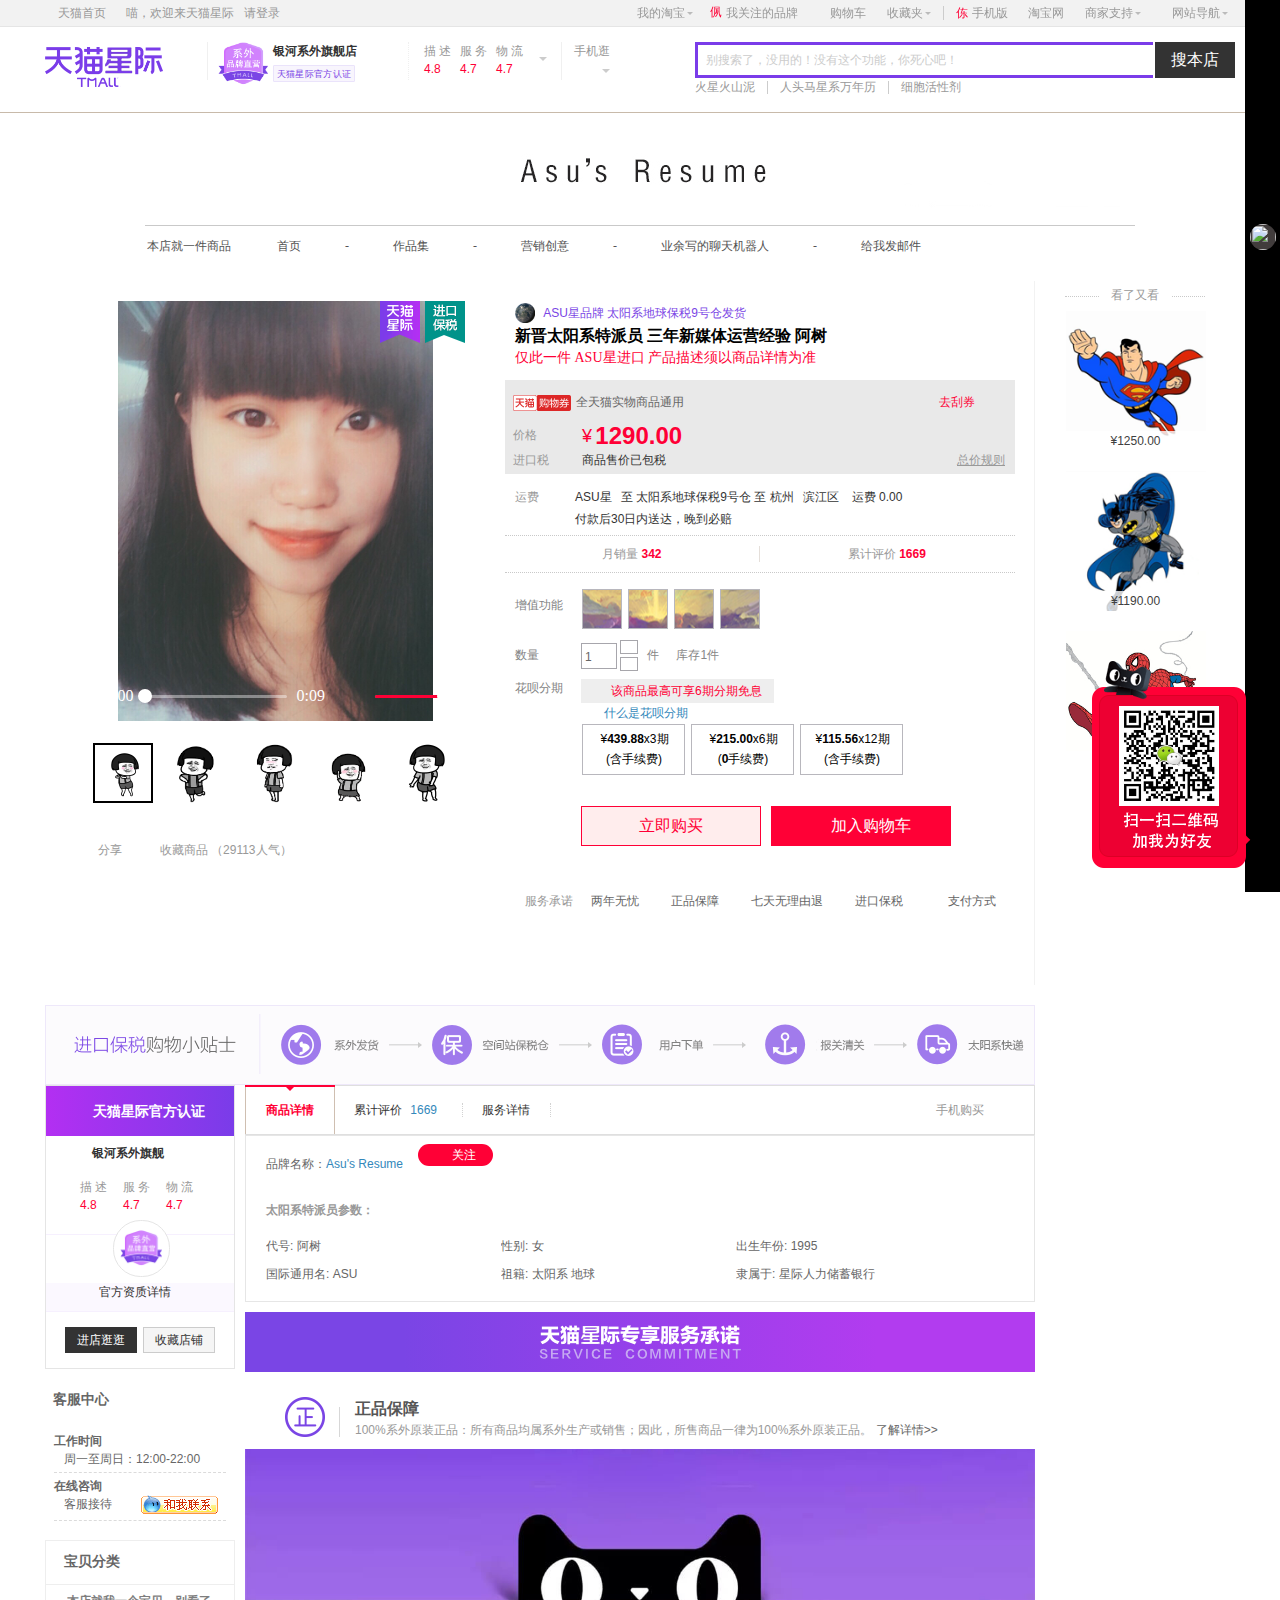
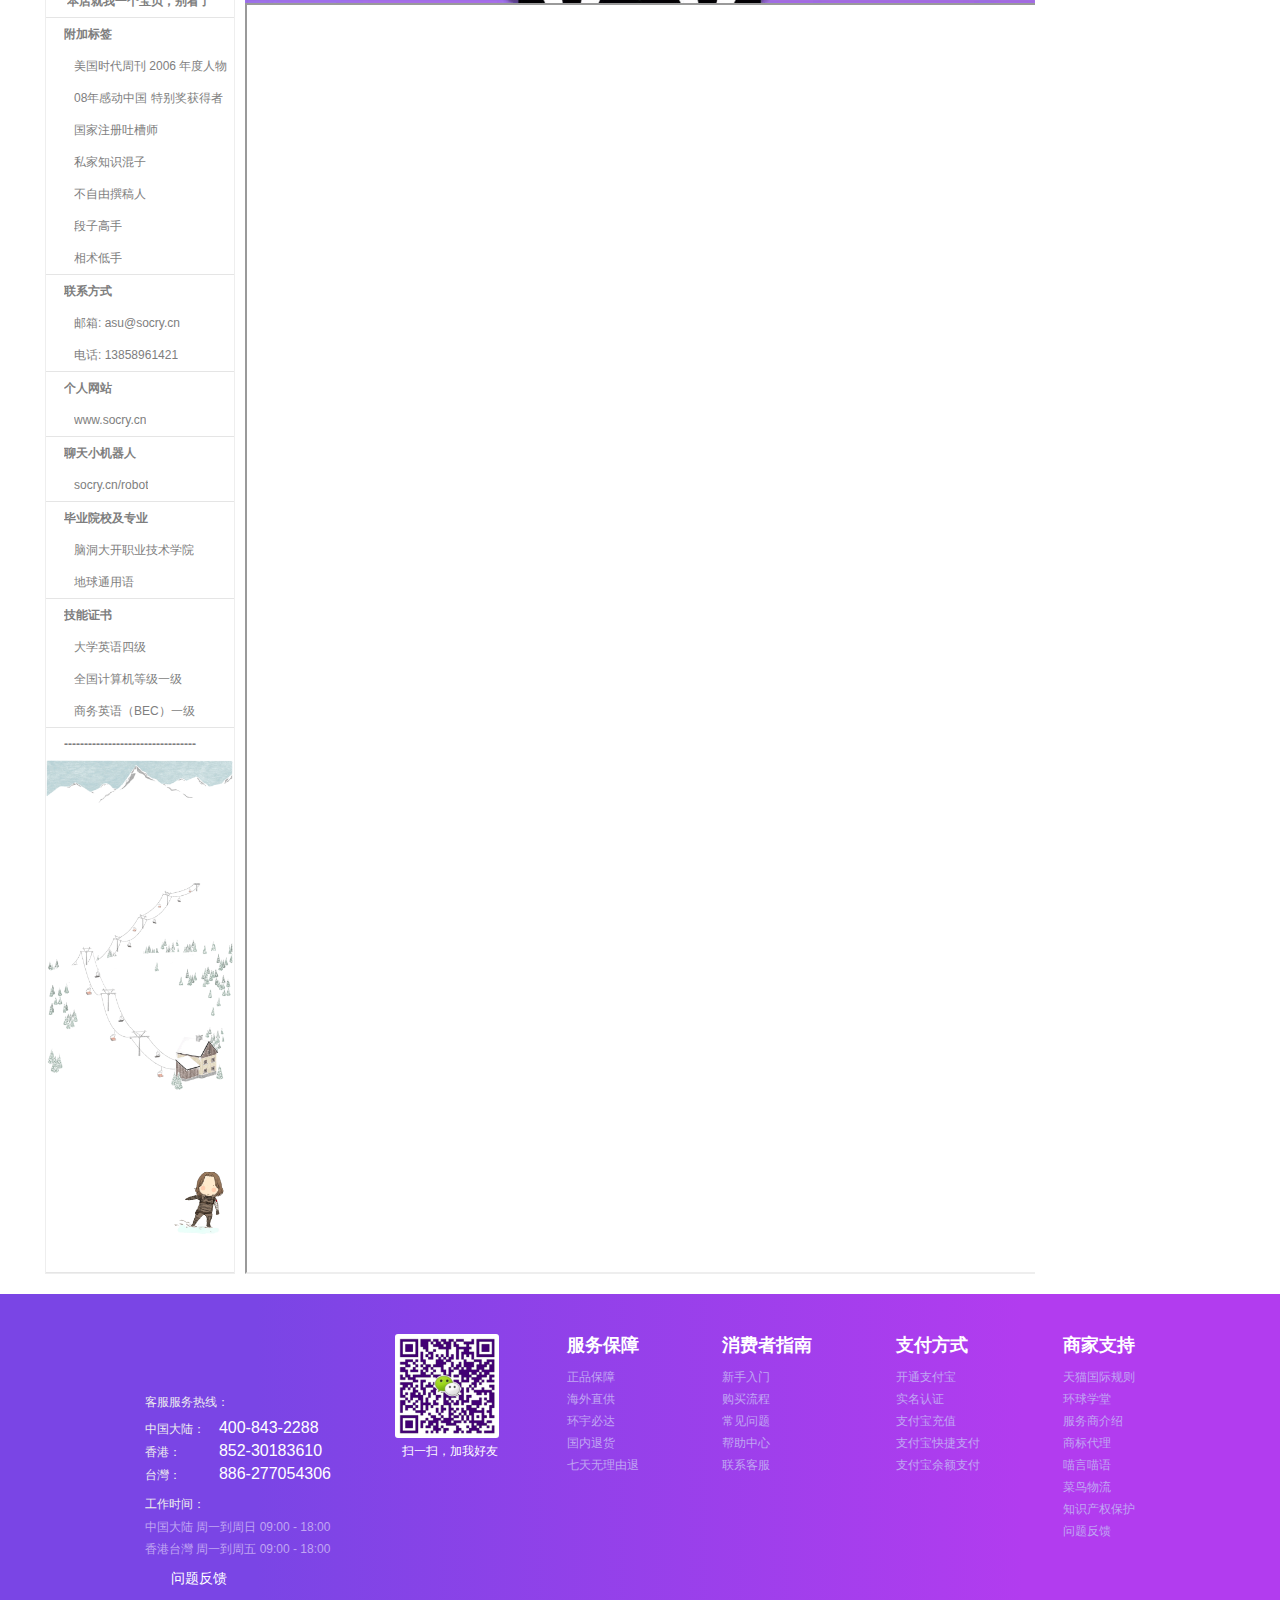
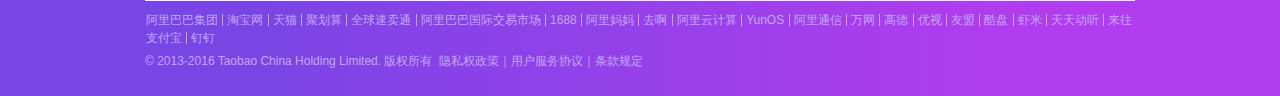
==== commit 6196e7c5: "Add files via upload" ====
--- a/index1.html
+++ b/index1.html
@@ -91,7 +91,20 @@
 
 
 <link media="all" href="index.css" type="text/css" rel="stylesheet">
-</head>
+<style id="style-1-cropbar-clipper">/* Copyright 2014 Evernote Corporation. All rights reserved. */
+.en-markup-crop-options {
+    top: 18px !important;
+    left: 50% !important;
+    margin-left: -100px !important;
+    width: 200px !important;
+    border: 2px rgba(255,255,255,.38) solid !important;
+    border-radius: 4px !important;
+}
+
+.en-markup-crop-options div div:first-of-type {
+    margin-left: 0px !important;
+}
+</style></head>
 <body class="enableHover" data-spm="1000855"><iframe style="width: 1px; height: 1px; position: absolute; display: none;" src="index_1.html" data-spm-act-id="0.0.0.0.0"></iframe>
 
                             <!-- common header-->
@@ -1718,7 +1731,7 @@
 
 
 
-<div id="J_MUIMallbar" class="mui-mbar-outer j_Mallbar_3.2.4" style="height: 892px;"><div class="mui-mbar mui-mbar-status-standard" style="height: 892px; visibility: visible; right: -235px;"><div class="mui-mbar-plugins" style="height: 892px;"><div class="mui-mbar-plugin  mui-mbar-plugin-prof" style="height: 892px; z-index: 999997;"><div class="mui-mbar-plugin-hd"><a target="_top" href="https://vip.tmall.com/?scm=1048.1.2.1" class="mui-mbar-plugin-hd-title ">会员权益</a> <div class="mui-mbar-plugin-hd-tip"></div> <div class="mui-mbar-plugin-cover"></div><div class="mui-mbar-plugin-hd-close mui-mbar-iconfont"></div></div><div class="mui-mbar-plugin-bd" style="height: 857px;"><div class="mui-mbar-plugin-load"></div></div></div><div class="mui-mbar-plugin  mui-mbar-plugin-cart" style="height: 892px; z-index: 999997;"><div class="mui-mbar-plugin-hd" style=""><a target="_self" href="javascript:;" class="mui-mbar-plugin-hd-title mui-mbar-plugin-hd-title-txt">购物车</a> <div class="mui-mbar-plugin-hd-tip"></div> <div class="mui-mbar-plugin-cover"></div><div class="mui-mbar-plugin-hd-close mui-mbar-iconfont"></div></div><div class="mui-mbar-plugin-bd" style="height: 857px;"><div class="mui-mbar-plugin-load"></div></div></div><div class="mui-mbar-plugin  mui-mbar-plugin-asset" style="height: 892px; z-index: 999997;"><div class="mui-mbar-plugin-hd"><a target="_top" href="https://taoquan.taobao.com/framework/got_bonus.htm?tabIndex=1&amp;scm=1048.1.3.1" class="mui-mbar-plugin-hd-title ">我的资产</a> <div class="mui-mbar-plugin-hd-tip"></div> <div class="mui-mbar-plugin-cover"></div><div class="mui-mbar-plugin-hd-close mui-mbar-iconfont"></div></div><div class="mui-mbar-plugin-bd" style="height: 857px;"><div class="mui-mbar-plugin-load"></div></div></div><div class="mui-mbar-plugin  mui-mbar-plugin-brand" style="height: 892px; z-index: 999997;"><div class="mui-mbar-plugin-hd"><a target="_top" href="https://mybrand.tmall.com/?scm=1048.1.4.1" class="mui-mbar-plugin-hd-title ">我关注的品牌</a> <div class="mui-mbar-plugin-hd-tip"></div> <div class="mui-mbar-plugin-cover"></div><div class="mui-mbar-plugin-hd-close mui-mbar-iconfont"></div></div><div class="mui-mbar-plugin-bd" style="height: 857px;"><div class="mui-mbar-plugin-load"></div></div></div><div class="mui-mbar-plugin  mui-mbar-plugin-favor" style="height: 892px; z-index: 999997;"><div class="mui-mbar-plugin-hd"><a target="_self" href="javascript:;" class="mui-mbar-plugin-hd-title mui-mbar-plugin-hd-title-txt">我的收藏</a> <div class="mui-mbar-plugin-hd-tip"></div> <div class="mui-mbar-plugin-cover"></div><div class="mui-mbar-plugin-hd-close mui-mbar-iconfont"></div></div><div class="mui-mbar-plugin-bd" style="height: 857px;"><div class="mui-mbar-plugin-load"></div></div><div class="mui-mbarp-favor-detail">            <div class="mui-mbarp-favor-detail-hd">                <h2>搭配/同款</h2>                <span class="mui-mbarp-favor-detail-back">我的收藏</span>            </div>            <div class="mui-mbarp-favor-detail-bd">                <div class="mui-mbarp-favor-item-b">                </div>                <div class="mui-mbarp-favor-recommand-box">                    <ul class="mui-mbarp-favor-recommand-tab">                        <li class="mui-mbarp-favor-recommand-tab-item mui-mbarp-favor-recommand-tab-item-match" data-type="match">找搭配<b></b></li>                        <li class="mui-mbarp-favor-recommand-tab-item mui-mbarp-favor-recommand-tab-item-fx" data-type="fx">找同款<b></b></li>                    </ul>                    <div class="mui-mbar-favor-recommand-content mui-mbar-favor-recommand-content-match"></div>                    <div class="mui-mbar-favor-recommand-content mui-mbar-favor-recommand-content-fx"></div>                </div>            </div>        </div></div><div class="mui-mbar-plugin  mui-mbar-plugin-foot" style="height: 892px; z-index: 999997;"><div class="mui-mbar-plugin-hd"><a target="_self" href="javascript:;" class="mui-mbar-plugin-hd-title mui-mbar-plugin-hd-title-txt">我看过的</a> <div class="mui-mbar-plugin-hd-tip"></div> <div class="mui-mbar-plugin-cover"></div><div class="mui-mbar-plugin-hd-close mui-mbar-iconfont"></div></div><div class="mui-mbar-plugin-bd" style="height: 857px;"><div class="mui-mbar-plugin-load"></div></div></div><div class="mui-mbar-plugin  mui-mbar-plugin-charge" style="height: 892px; z-index: 999997;"><div class="mui-mbar-plugin-hd"><a target="_self" href="javascript:;" class="mui-mbar-plugin-hd-title mui-mbar-plugin-hd-title-txt">我要充值</a> <div class="mui-mbar-plugin-hd-tip"></div> <div class="mui-mbar-plugin-cover"></div><div class="mui-mbar-plugin-hd-close mui-mbar-iconfont"></div></div><div class="mui-mbar-plugin-bd" style="height: 857px;"><div class="mui-mbar-plugin-load"></div></div></div><div class="mui-mbar-plugin  mui-mbar-plugin-top" style="height: 892px; z-index: 999997;"><div class="mui-mbar-plugin-hd"><a target="_self" href="https://detail.tmall.hk/hk/item.htm?spm=a2231.7718719.2498417991.15.2f2e0b3aPwfcox&amp;acm=lb-zebra-5074-106743.1003.4.965994&amp;id=546563288538&amp;scm=1003.4.lb-zebra-5074-106743.ITEM_546563288538_965994" class="mui-mbar-plugin-hd-title mui-mbar-plugin-hd-title-txt">返回顶部</a> <div class="mui-mbar-plugin-hd-tip"></div> <div class="mui-mbar-plugin-cover"></div><div class="mui-mbar-plugin-hd-close mui-mbar-iconfont"></div></div><div class="mui-mbar-plugin-bd" style="height: 857px;"><div class="mui-mbar-plugin-load"></div></div></div><div class="mui-mbar-plugin  mui-mbar-plugin-qrcode" style="height: 892px; z-index: 999997;"><div class="mui-mbar-plugin-hd"><a target="_self" href="javascript:;" class="mui-mbar-plugin-hd-title mui-mbar-plugin-hd-title-txt">二维码</a> <div class="mui-mbar-plugin-hd-tip"></div> <div class="mui-mbar-plugin-cover"></div><div class="mui-mbar-plugin-hd-close mui-mbar-iconfont"></div></div><div class="mui-mbar-plugin-bd" style="height: 857px;"><div class="mui-mbar-plugin-load"></div></div></div><div class="mui-mbar-plugin  mui-mbar-plugin-ue" style="height: 892px; z-index: 999997;"><div class="mui-mbar-plugin-hd"><a target="_self" href="https://detail.tmall.hk/hk/item.htm?spm=a2231.7718719.2498417991.15.2f2e0b3aPwfcox&amp;acm=lb-zebra-5074-106743.1003.4.965994&amp;id=546563288538&amp;scm=1003.4.lb-zebra-5074-106743.ITEM_546563288538_965994" class="mui-mbar-plugin-hd-title mui-mbar-plugin-hd-title-txt">用户反馈</a> <div class="mui-mbar-plugin-hd-tip"></div> <div class="mui-mbar-plugin-cover"></div><div class="mui-mbar-plugin-hd-close mui-mbar-iconfont"></div></div><div class="mui-mbar-plugin-bd" style="height: 857px;"><div class="mui-mbar-plugin-load"></div></div></div></div><div class="mui-mbar-tabs mui-mbar-tabs-narrow" style="height: 892px;"><div class="mui-mbar-tab-bubble mui-mbar-tab-bubble-prof" style="top: 218.5px; display: none;"><div class="mui-mbar-tab-bubble-bd"></div></div><div class="mui-mbar-tab-bubble mui-mbar-tab-bubble-cart" style="top: 261.5px; display: none;"><div class="mui-mbar-tab-bubble-bd"></div></div><div class="mui-mbar-tab-bubble mui-mbar-tab-bubble-asset" style="top: 404.5px; display: none;"><div class="mui-mbar-tab-bubble-bd"></div></div><div class="mui-mbar-tab-bubble mui-mbar-tab-bubble-brand" style="top: 447.5px; display: none;"><div class="mui-mbar-tab-bubble-bd"></div></div><div class="mui-mbar-tab-bubble mui-mbar-tab-bubble-favor" style="top: 490.5px; display: none;"><div class="mui-mbar-tab-bubble-bd"></div></div><div class="mui-mbar-tab-bubble mui-mbar-tab-bubble-foot" style="top: 533.5px; display: none;"><div class="mui-mbar-tab-bubble-bd"></div></div><div class="mui-mbar-tab-bubble mui-mbar-tab-bubble-charge" style="top: 0px; display: none;"><div class="mui-mbar-tab-bubble-bd"></div></div><div class="mui-mbar-tab-bubble mui-mbar-tab-bubble-top" style="top: 857px; display: none;"><div class="mui-mbar-tab-bubble-bd"></div></div><div class="mui-mbar-tab-bubble mui-mbar-tab-bubble-qrcode" style="top: 822px; display: block;"><div class="mui-mbar-tab-bubble-bd"></div></div><div class="mui-mbar-tab-bubble mui-mbar-tab-bubble-ue" style="top: 0px; display: none;"><div class="mui-mbar-tab-bubble-bd"></div></div><div class="mui-mbar-tabs-mask" style="height: 892px;"><div class="mui-mbar-tabs-top-wide" style="height: 0px;"><div class="mui-mbar-tab-top-left"></div></div><div class="mui-mbar-tab mui-mbar-tab-prof" style="top: 0px; margin: 218.5px 0px 0px;"><div class="mui-mbar-tab-logo mui-mbar-tab-logo-prof"></div><div class="mui-mbar-tab-txt"></div><div class="mui-mbar-tab-new" style="display: none;"></div><div class="mui-mbar-tab-sup"></div><div class="mui-mbar-tab-logo-prof-def" style="display: none;"></div><div class="mui-mbar-tab-logo-prof-nick-bd"><img class="mui-mbar-tab-logo-prof-nick" src="img/getavatar.do"></div><div class="mui-mbar-tab-tip">会员权益<div class="mui-mbar-arr mui-mbar-tab-tip-arr">◆</div></div><div class="mui-mbar-arr mui-mbar-tab-logo-arr ">◆</div></div><div class="mui-mbar-tab mui-mbar-tab-cart" style="top: 0px; margin: 8px 0px;"><div class="mui-mbar-tab-logo mui-mbar-tab-logo-cart"></div><div class="mui-mbar-tab-txt">购物车</div><div class="mui-mbar-tab-new" style="display: none;"></div><div class="mui-mbar-tab-sup" style="display: block;"><div class="mui-mbar-tab-sup-bg"><div class="mui-mbar-tab-sup-bd">75</div></div></div><div class="mui-mbar-tab-tip">购物车<div class="mui-mbar-arr mui-mbar-tab-tip-arr">◆</div></div><div class="mui-mbar-arr mui-mbar-tab-logo-arr ">◆</div><div class="mui-mbarp-tab-cart-border "></div></div><div class="mui-mbar-tab mui-mbar-tab-asset" style="top: 0px; margin: 8px 0px;"><div class="mui-mbar-tab-logo mui-mbar-tab-logo-asset"></div><div class="mui-mbar-tab-txt"></div><div class="mui-mbar-tab-new" style="display: none;"></div><div class="mui-mbar-tab-sup"></div><div class="mui-mbar-tab-tip">我的资产<div class="mui-mbar-arr mui-mbar-tab-tip-arr">◆</div></div><div class="mui-mbar-arr mui-mbar-tab-logo-arr ">◆</div></div><div class="mui-mbar-tab mui-mbar-tab-brand" style="top: 0px; margin: 8px 0px;"><div class="mui-mbar-tab-logo mui-mbar-tab-logo-brand"></div><div class="mui-mbar-tab-txt"></div><div class="mui-mbar-tab-new" style="display: none;"></div><div class="mui-mbar-tab-sup"></div><div class="mui-mbar-tab-tip">我关注的品牌<div class="mui-mbar-arr mui-mbar-tab-tip-arr">◆</div></div><div class="mui-mbar-arr mui-mbar-tab-logo-arr ">◆</div></div><div class="mui-mbar-tab mui-mbar-tab-favor" style="top: 0px; margin: 8px 0px;"><div class="mui-mbar-tab-logo mui-mbar-tab-logo-favor"></div><div class="mui-mbar-tab-txt"></div><div class="mui-mbar-tab-new" style="display: none;"></div><div class="mui-mbar-tab-sup"></div><div class="mui-mbar-tab-tip">我的收藏<div class="mui-mbar-arr mui-mbar-tab-tip-arr">◆</div></div><div class="mui-mbar-arr mui-mbar-tab-logo-arr ">◆</div></div><div class="mui-mbar-tab mui-mbar-tab-foot" style="top: 0px; margin: 8px 0px;"><div class="mui-mbar-tab-logo mui-mbar-tab-logo-foot"></div><div class="mui-mbar-tab-txt"></div><div class="mui-mbar-tab-new" style="display: none;"></div><div class="mui-mbar-tab-sup"></div><div class="mui-mbar-tab-tip">我看过的<div class="mui-mbar-arr mui-mbar-tab-tip-arr">◆</div></div><div class="mui-mbar-arr mui-mbar-tab-logo-arr ">◆</div></div><div class="mui-mbar-tab mui-mbar-tab-charge" style="top: 0px; margin: 8px 0px;"><div class="mui-mbar-tab-logo mui-mbar-tab-logo-charge"></div><div class="mui-mbar-tab-txt"></div><div class="mui-mbar-tab-new" style="display: none;"></div><div class="mui-mbar-tab-sup"></div><div class="mui-mbar-tab-tip">我要充值<div class="mui-mbar-arr mui-mbar-tab-tip-arr">◆</div></div><div class="mui-mbar-arr mui-mbar-tab-logo-arr ">◆</div></div><div class="mui-mbar-tab mui-mbar-tab-top" style="bottom: 0px; position: absolute; display: none;"><div class="mui-mbar-tab-logo mui-mbar-tab-logo-top"></div><div class="mui-mbar-tab-txt"></div><div class="mui-mbar-tab-new" style="display: none;"></div><div class="mui-mbar-tab-sup"></div><div class="mui-mbar-tab-tip">返回顶部<div class="mui-mbar-arr mui-mbar-tab-tip-arr">◆</div></div><div class="mui-mbar-arr mui-mbar-tab-logo-arr ">◆</div></div><div class="mui-mbar-tab mui-mbar-tab-qrcode" style="bottom: 35px; position: absolute;"><div class="mui-mbar-tab-logo mui-mbar-tab-logo-qrcode"></div><div class="mui-mbar-tab-txt"></div><div class="mui-mbar-tab-new" style="display: none;"></div><div class="mui-mbar-tab-sup"></div><div class="mui-mbar-tab-tip">二维码<div class="mui-mbar-arr mui-mbar-tab-tip-arr">◆</div></div><div class="mui-mbar-arr mui-mbar-tab-logo-arr ">◆</div></div><div class="mui-mbar-tab mui-mbar-tab-ue" style="bottom: 70px; position: absolute; display: block;"><div class="mui-mbar-tab-logo mui-mbar-tab-logo-ue"><a style="display: block; width: 35px; height: 35px; overflow: hidden; text-indent: -40px;" href="https://survey.taobao.com/survey/AwdlRJQ_">UE</a></div><div class="mui-mbar-tab-txt"></div><div class="mui-mbar-tab-new" style="display: none;"></div><div class="mui-mbar-tab-sup"></div><div class="mui-mbar-tab-tip"><a target="_top" style="color: rgb(255, 255, 255);" href="https://survey.taobao.com/survey/AwdlRJQ_">用户反馈</a></div><div class="mui-mbar-arr mui-mbar-tab-logo-arr ">◆</div></div></div></div><div class="mui-mbar-mini">  <div class="mui-mbar-mini-avatar-def"></div>  <div class="mui-mbar-mini-mask"></div>  <div class="mui-mbar-tab-sup"></div></div><div class="mui-mbar-mini-logo" style="visibility: hidden;"></div><div class="mui-mbarp-prof"></div><div class="mui-mbarp-qrcode" style="top: 822px;"><div class="mui-mbarp-qrcode-tip" style="background-image: url('pic/207.png');">   <div class="mui-mbarp-qrcode-hd mui-mbarp-qrcode-hd-d"><img src="pic/qrcode_001.do" width="140" height="140"></div>   <div class="mui-mbarp-qrcode-bd ">       <img src="pic/xxx.png">   </div></div><div class="mui-mbar-arr mui-mbarp-qrcode-arr " style="color: rgb(255, 0, 54);">◆</div><div class="mui-mbar-bubble-close mui-mbarp-qrcode-bubble-close"></div></div></div></div>
+<div id="J_MUIMallbar" class="mui-mbar-outer j_Mallbar_3.2.4" style="height: 892px;"><div class="mui-mbar mui-mbar-status-standard" style="height: 892px; visibility: visible; right: -235px;"><div class="mui-mbar-plugins" style="height: 892px;"><div class="mui-mbar-plugin  mui-mbar-plugin-prof" style="height: 892px; z-index: 999997;"><div class="mui-mbar-plugin-hd"><a target="_top" href="https://vip.tmall.com/?scm=1048.1.2.1" class="mui-mbar-plugin-hd-title ">会员权益</a> <div class="mui-mbar-plugin-hd-tip"></div> <div class="mui-mbar-plugin-cover"></div><div class="mui-mbar-plugin-hd-close mui-mbar-iconfont"></div></div><div class="mui-mbar-plugin-bd" style="height: 857px;"><div class="mui-mbar-plugin-load"></div></div></div><div class="mui-mbar-plugin  mui-mbar-plugin-cart" style="height: 892px; z-index: 999997;"><div class="mui-mbar-plugin-hd" style=""><a target="_self" href="javascript:;" class="mui-mbar-plugin-hd-title mui-mbar-plugin-hd-title-txt">购物车</a> <div class="mui-mbar-plugin-hd-tip"></div> <div class="mui-mbar-plugin-cover"></div><div class="mui-mbar-plugin-hd-close mui-mbar-iconfont"></div></div><div class="mui-mbar-plugin-bd" style="height: 857px;"><div class="mui-mbar-plugin-load"></div></div></div><div class="mui-mbar-plugin  mui-mbar-plugin-asset" style="height: 892px; z-index: 999997;"><div class="mui-mbar-plugin-hd"><a target="_top" href="https://taoquan.taobao.com/framework/got_bonus.htm?tabIndex=1&amp;scm=1048.1.3.1" class="mui-mbar-plugin-hd-title ">我的资产</a> <div class="mui-mbar-plugin-hd-tip"></div> <div class="mui-mbar-plugin-cover"></div><div class="mui-mbar-plugin-hd-close mui-mbar-iconfont"></div></div><div class="mui-mbar-plugin-bd" style="height: 857px;"><div class="mui-mbar-plugin-load"></div></div></div><div class="mui-mbar-plugin  mui-mbar-plugin-brand" style="height: 892px; z-index: 999997;"><div class="mui-mbar-plugin-hd"><a target="_top" href="https://mybrand.tmall.com/?scm=1048.1.4.1" class="mui-mbar-plugin-hd-title ">我关注的品牌</a> <div class="mui-mbar-plugin-hd-tip"></div> <div class="mui-mbar-plugin-cover"></div><div class="mui-mbar-plugin-hd-close mui-mbar-iconfont"></div></div><div class="mui-mbar-plugin-bd" style="height: 857px;"><div class="mui-mbar-plugin-load"></div></div></div><div class="mui-mbar-plugin  mui-mbar-plugin-favor" style="height: 892px; z-index: 999997;"><div class="mui-mbar-plugin-hd"><a target="_self" href="javascript:;" class="mui-mbar-plugin-hd-title mui-mbar-plugin-hd-title-txt">我的收藏</a> <div class="mui-mbar-plugin-hd-tip"></div> <div class="mui-mbar-plugin-cover"></div><div class="mui-mbar-plugin-hd-close mui-mbar-iconfont"></div></div><div class="mui-mbar-plugin-bd" style="height: 857px;"><div class="mui-mbar-plugin-load"></div></div><div class="mui-mbarp-favor-detail">            <div class="mui-mbarp-favor-detail-hd">                <h2>搭配/同款</h2>                <span class="mui-mbarp-favor-detail-back">我的收藏</span>            </div>            <div class="mui-mbarp-favor-detail-bd">                <div class="mui-mbarp-favor-item-b">                </div>                <div class="mui-mbarp-favor-recommand-box">                    <ul class="mui-mbarp-favor-recommand-tab">                        <li class="mui-mbarp-favor-recommand-tab-item mui-mbarp-favor-recommand-tab-item-match" data-type="match">找搭配<b></b></li>                        <li class="mui-mbarp-favor-recommand-tab-item mui-mbarp-favor-recommand-tab-item-fx" data-type="fx">找同款<b></b></li>                    </ul>                    <div class="mui-mbar-favor-recommand-content mui-mbar-favor-recommand-content-match"></div>                    <div class="mui-mbar-favor-recommand-content mui-mbar-favor-recommand-content-fx"></div>                </div>            </div>        </div></div><div class="mui-mbar-plugin  mui-mbar-plugin-foot" style="height: 892px; z-index: 999997;"><div class="mui-mbar-plugin-hd"><a target="_self" href="javascript:;" class="mui-mbar-plugin-hd-title mui-mbar-plugin-hd-title-txt">我看过的</a> <div class="mui-mbar-plugin-hd-tip"></div> <div class="mui-mbar-plugin-cover"></div><div class="mui-mbar-plugin-hd-close mui-mbar-iconfont"></div></div><div class="mui-mbar-plugin-bd" style="height: 857px;"><div class="mui-mbar-plugin-load"></div></div></div><div class="mui-mbar-plugin  mui-mbar-plugin-charge" style="height: 892px; z-index: 999997;"><div class="mui-mbar-plugin-hd"><a target="_self" href="javascript:;" class="mui-mbar-plugin-hd-title mui-mbar-plugin-hd-title-txt">我要充值</a> <div class="mui-mbar-plugin-hd-tip"></div> <div class="mui-mbar-plugin-cover"></div><div class="mui-mbar-plugin-hd-close mui-mbar-iconfont"></div></div><div class="mui-mbar-plugin-bd" style="height: 857px;"><div class="mui-mbar-plugin-load"></div></div></div><div class="mui-mbar-plugin  mui-mbar-plugin-top" style="height: 892px; z-index: 999997;"><div class="mui-mbar-plugin-hd"><a target="_self" href="https://detail.tmall.hk/hk/item.htm?spm=a2231.7718719.2498417991.15.2f2e0b3aPwfcox&amp;acm=lb-zebra-5074-106743.1003.4.965994&amp;id=546563288538&amp;scm=1003.4.lb-zebra-5074-106743.ITEM_546563288538_965994" class="mui-mbar-plugin-hd-title mui-mbar-plugin-hd-title-txt">返回顶部</a> <div class="mui-mbar-plugin-hd-tip"></div> <div class="mui-mbar-plugin-cover"></div><div class="mui-mbar-plugin-hd-close mui-mbar-iconfont"></div></div><div class="mui-mbar-plugin-bd" style="height: 857px;"><div class="mui-mbar-plugin-load"></div></div></div><div class="mui-mbar-plugin  mui-mbar-plugin-qrcode" style="height: 892px; z-index: 999997;"><div class="mui-mbar-plugin-hd"><a target="_self" href="javascript:;" class="mui-mbar-plugin-hd-title mui-mbar-plugin-hd-title-txt">二维码</a> <div class="mui-mbar-plugin-hd-tip"></div> <div class="mui-mbar-plugin-cover"></div><div class="mui-mbar-plugin-hd-close mui-mbar-iconfont"></div></div><div class="mui-mbar-plugin-bd" style="height: 857px;"><div class="mui-mbar-plugin-load"></div></div></div><div class="mui-mbar-plugin  mui-mbar-plugin-ue" style="height: 892px; z-index: 999997;"><div class="mui-mbar-plugin-hd"><a target="_self" href="https://detail.tmall.hk/hk/item.htm?spm=a2231.7718719.2498417991.15.2f2e0b3aPwfcox&amp;acm=lb-zebra-5074-106743.1003.4.965994&amp;id=546563288538&amp;scm=1003.4.lb-zebra-5074-106743.ITEM_546563288538_965994" class="mui-mbar-plugin-hd-title mui-mbar-plugin-hd-title-txt">用户反馈</a> <div class="mui-mbar-plugin-hd-tip"></div> <div class="mui-mbar-plugin-cover"></div><div class="mui-mbar-plugin-hd-close mui-mbar-iconfont"></div></div><div class="mui-mbar-plugin-bd" style="height: 857px;"><div class="mui-mbar-plugin-load"></div></div></div></div><div class="mui-mbar-tabs mui-mbar-tabs-narrow" style="height: 892px;"><div class="mui-mbar-tab-bubble mui-mbar-tab-bubble-prof" style="top: 218.5px; display: none;"><div class="mui-mbar-tab-bubble-bd"></div></div><div class="mui-mbar-tab-bubble mui-mbar-tab-bubble-cart" style="top: 261.5px; display: none;"><div class="mui-mbar-tab-bubble-bd"></div></div><div class="mui-mbar-tab-bubble mui-mbar-tab-bubble-asset" style="top: 404.5px; display: none;"><div class="mui-mbar-tab-bubble-bd"></div></div><div class="mui-mbar-tab-bubble mui-mbar-tab-bubble-brand" style="top: 447.5px; display: none;"><div class="mui-mbar-tab-bubble-bd"></div></div><div class="mui-mbar-tab-bubble mui-mbar-tab-bubble-favor" style="top: 490.5px; display: none;"><div class="mui-mbar-tab-bubble-bd"></div></div><div class="mui-mbar-tab-bubble mui-mbar-tab-bubble-foot" style="top: 533.5px; display: none;"><div class="mui-mbar-tab-bubble-bd"></div></div><div class="mui-mbar-tab-bubble mui-mbar-tab-bubble-charge" style="top: 0px; display: none;"><div class="mui-mbar-tab-bubble-bd"></div></div><div class="mui-mbar-tab-bubble mui-mbar-tab-bubble-top" style="top: 857px; display: none;"><div class="mui-mbar-tab-bubble-bd"></div></div><div class="mui-mbar-tab-bubble mui-mbar-tab-bubble-qrcode" style="top: 822px; display: block;"><div class="mui-mbar-tab-bubble-bd"></div></div><div class="mui-mbar-tab-bubble mui-mbar-tab-bubble-ue" style="top: 0px; display: none;"><div class="mui-mbar-tab-bubble-bd"></div></div><div class="mui-mbar-tabs-mask" style="height: 892px;"><div class="mui-mbar-tabs-top-wide" style="height: 0px;"><div class="mui-mbar-tab-top-left"></div></div><div class="mui-mbar-tab mui-mbar-tab-prof" style="top: 0px; margin: 218.5px 0px 0px;"><div class="mui-mbar-tab-logo mui-mbar-tab-logo-prof"></div><div class="mui-mbar-tab-txt"></div><div class="mui-mbar-tab-new" style="display: none;"></div><div class="mui-mbar-tab-sup"></div><div class="mui-mbar-tab-logo-prof-def" style="display: none;"></div><div class="mui-mbar-tab-logo-prof-nick-bd"><img class="mui-mbar-tab-logo-prof-nick" src="img/getavatar.do"></div><div class="mui-mbar-arr mui-mbar-tab-logo-arr ">◆</div></div></div></div><div class="mui-mbar-mini">  <div class="mui-mbar-mini-avatar-def"></div>  <div class="mui-mbar-mini-mask"></div>  <div class="mui-mbar-tab-sup"></div></div><div class="mui-mbar-mini-logo" style="visibility: hidden;"></div><div class="mui-mbarp-prof"></div><div class="mui-mbarp-qrcode" style="top: 822px;"><div class="mui-mbarp-qrcode-tip" style="background-image: url('pic/207.png');">   <div class="mui-mbarp-qrcode-hd mui-mbarp-qrcode-hd-d"><img src="pic/qrcode_001.do" width="140" height="140"></div>   <div class="mui-mbarp-qrcode-bd ">       <img src="pic/xxx.png">   </div></div><div class="mui-mbar-arr mui-mbarp-qrcode-arr " style="color: rgb(255, 0, 54);">◆</div><div class="mui-mbar-bubble-close mui-mbarp-qrcode-bubble-close"></div></div></div></div>
 
 <embed type="application/ww-plugin" style="visibility: hidden; width: 0px; height: 0px;">
 
@@ -1729,4 +1742,5 @@
 
 
 
+
 </body></html>